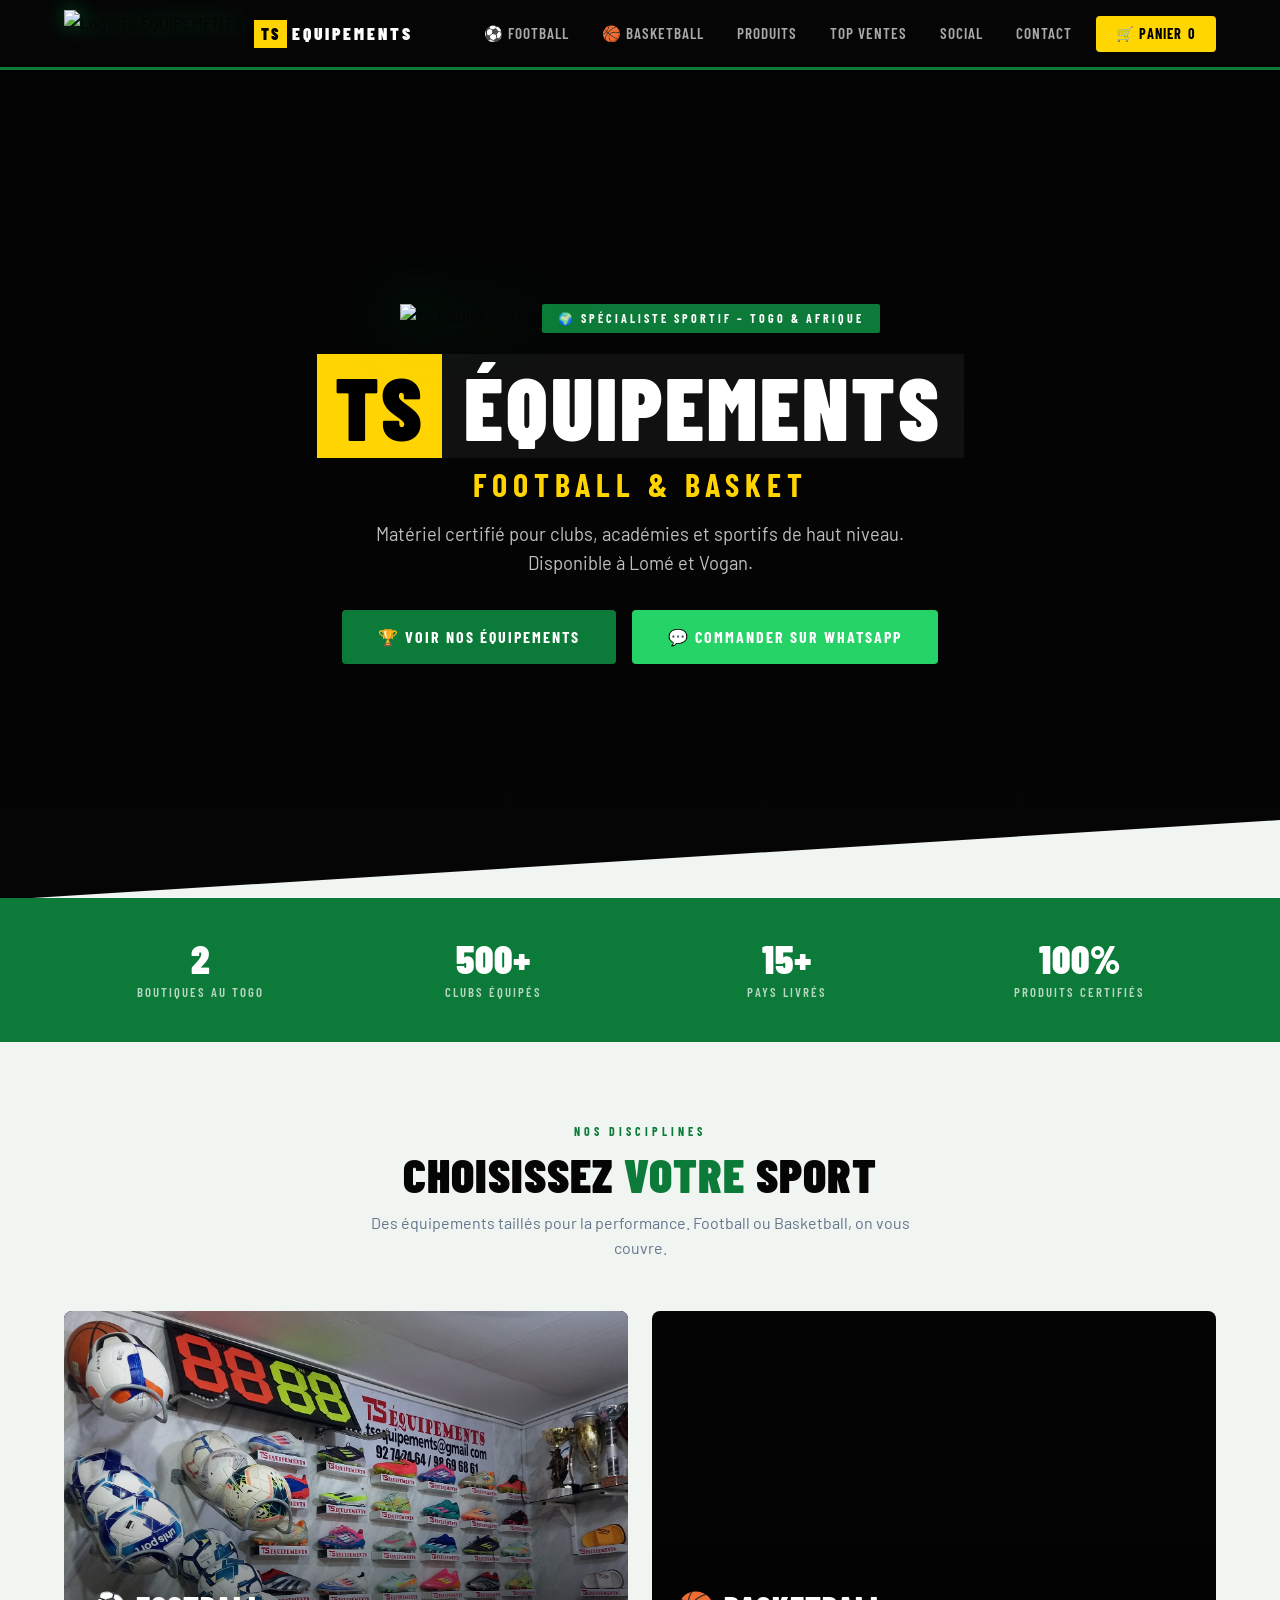
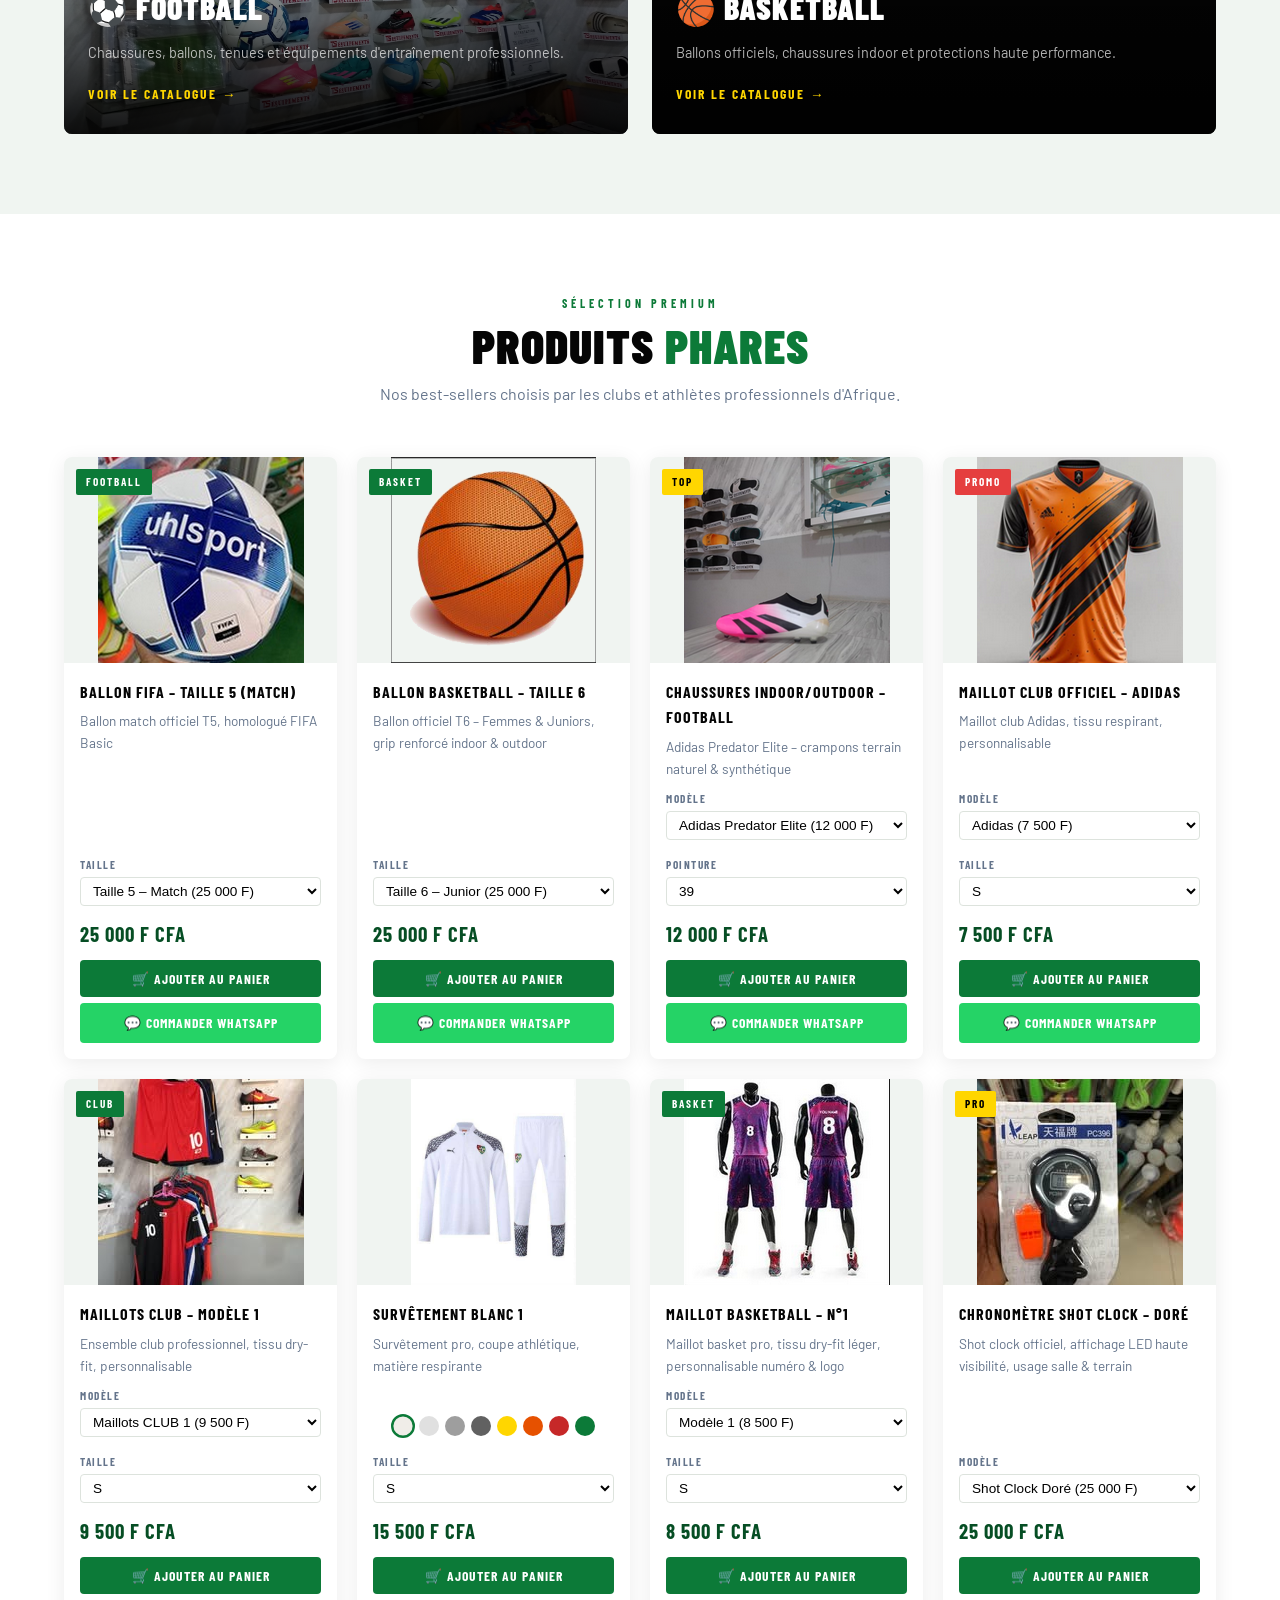
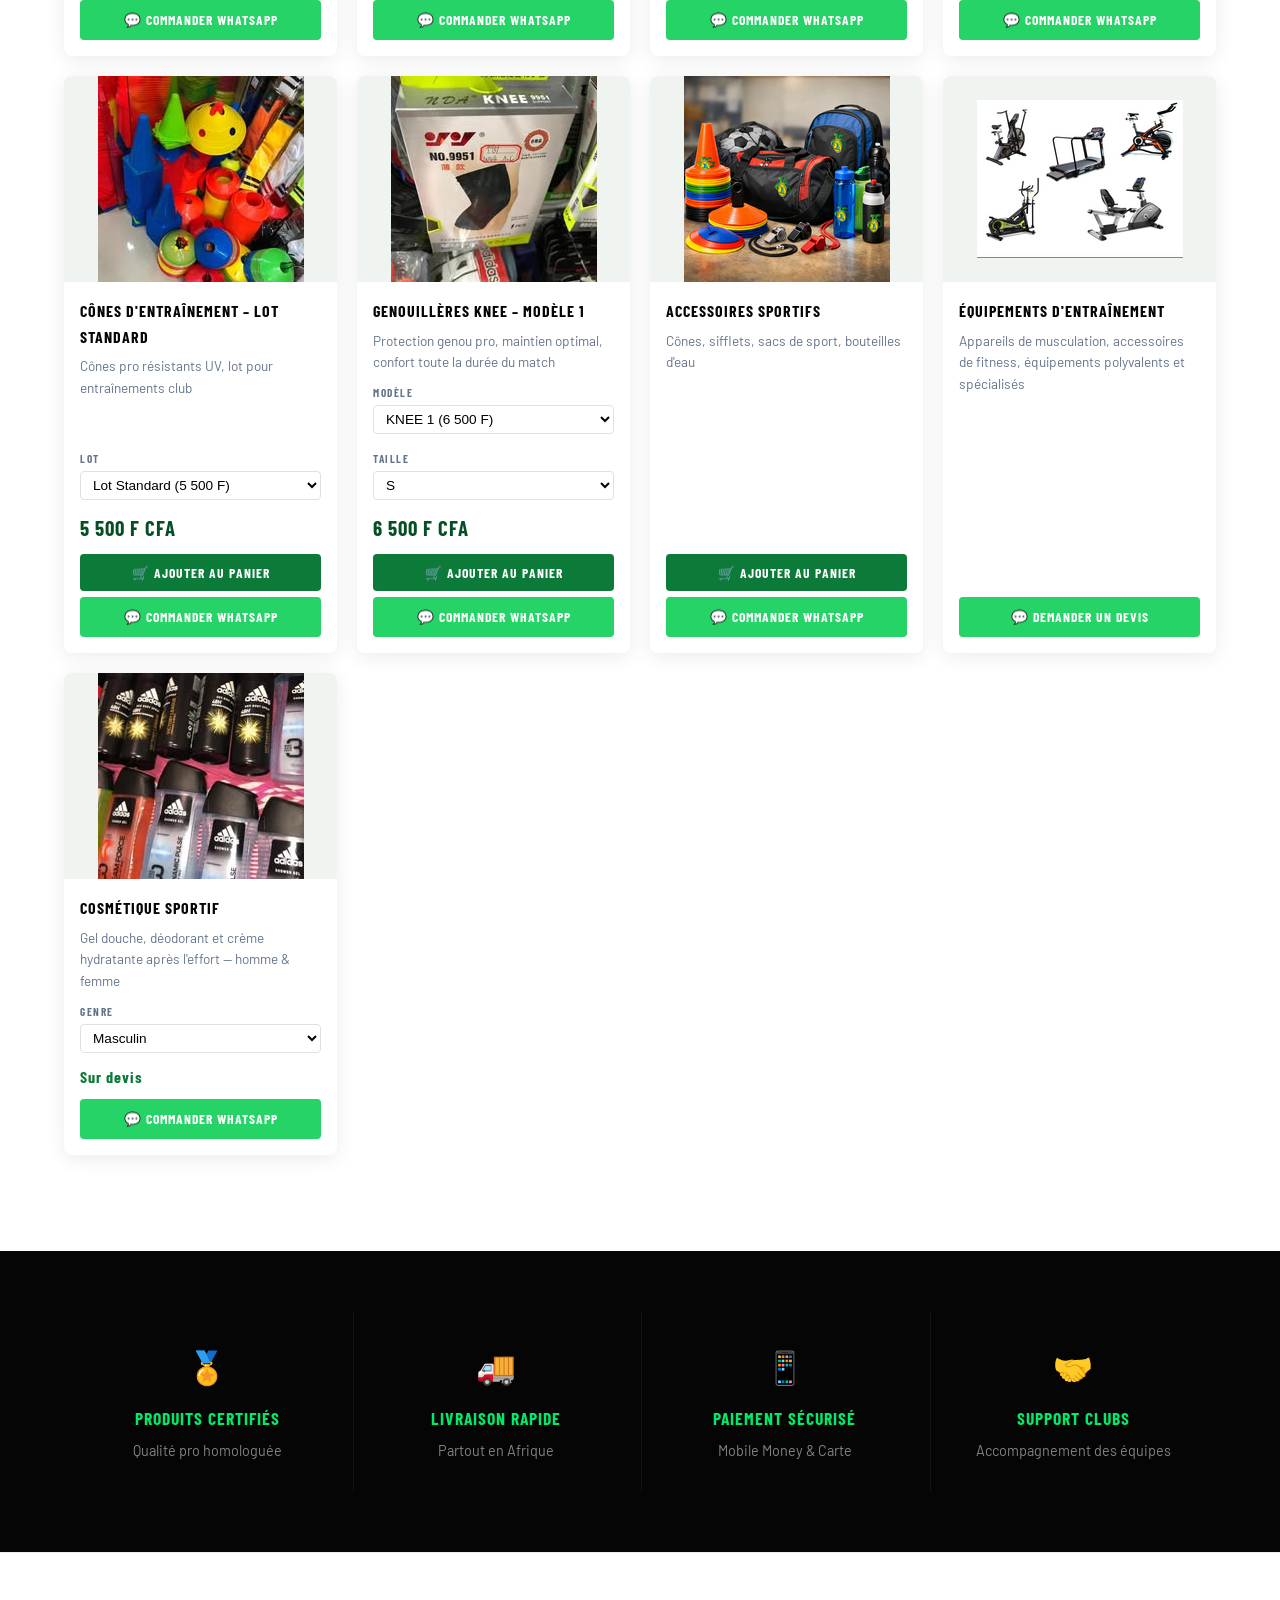
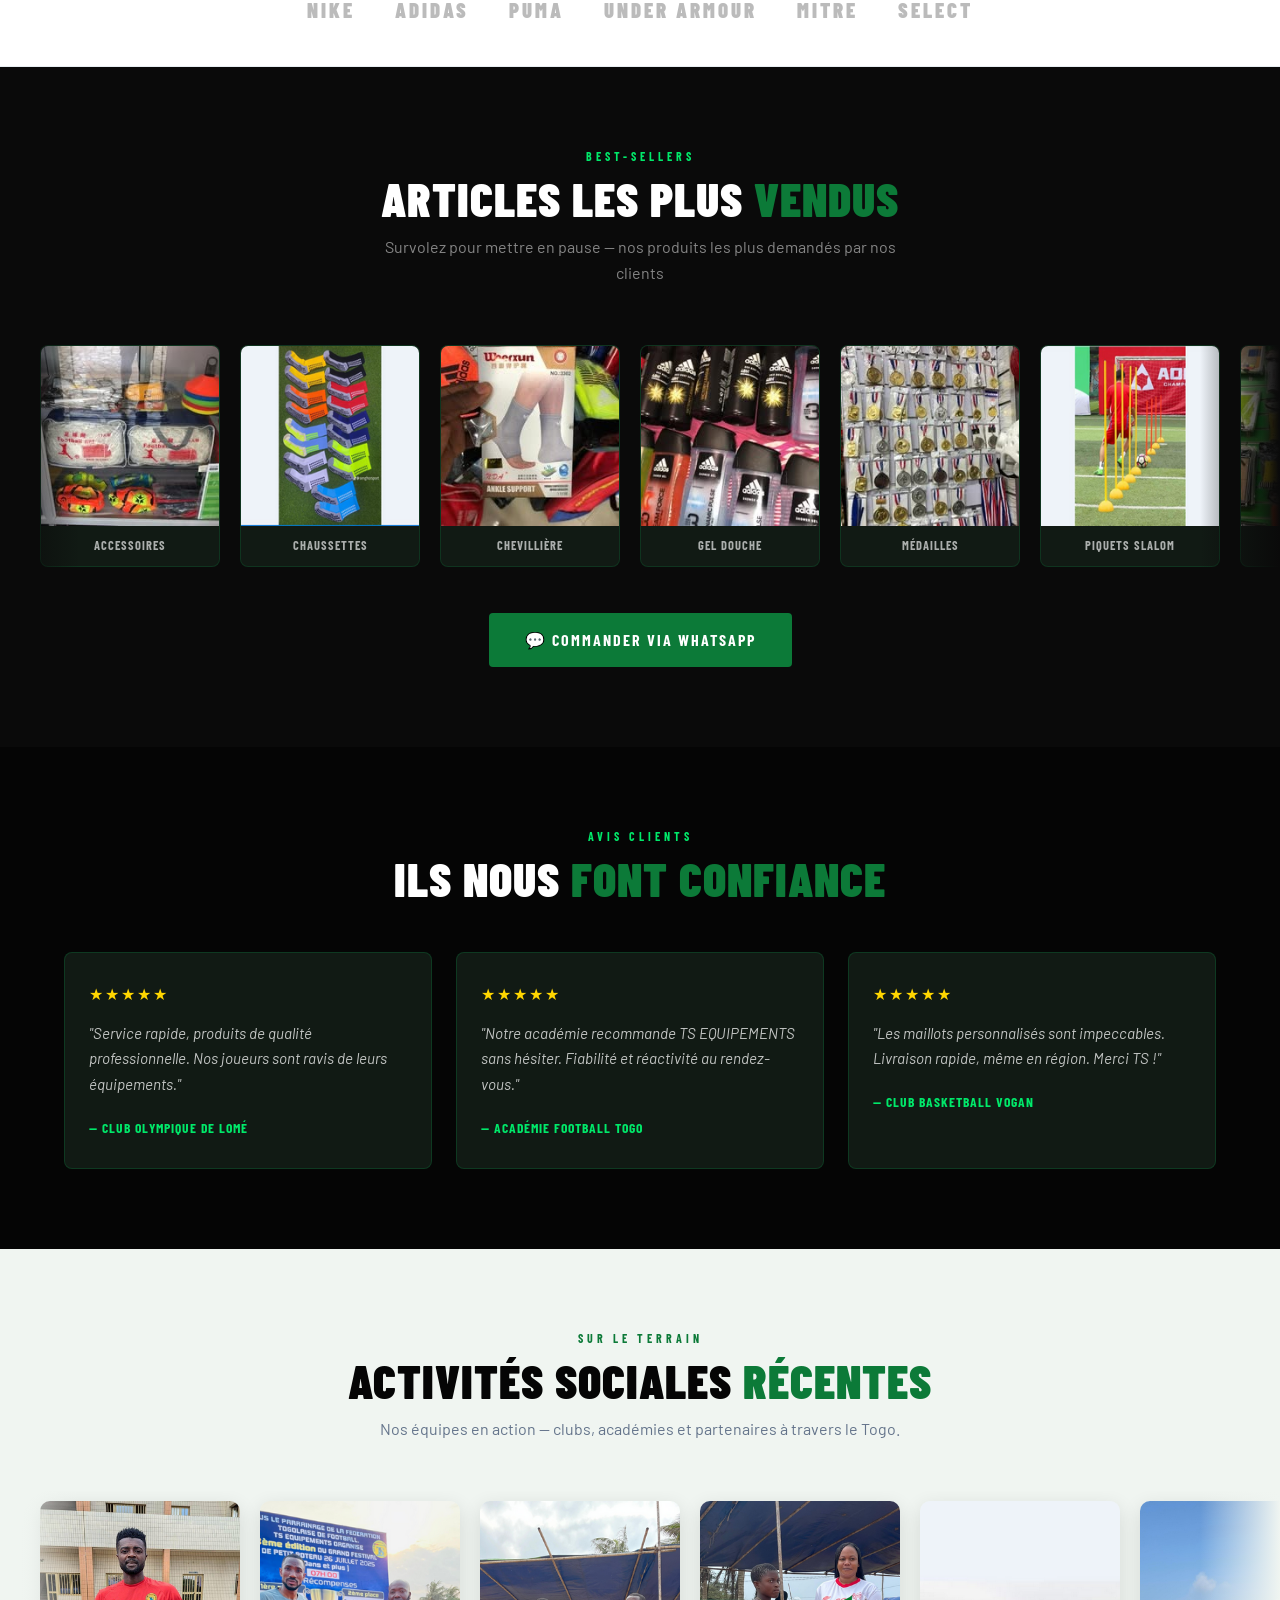
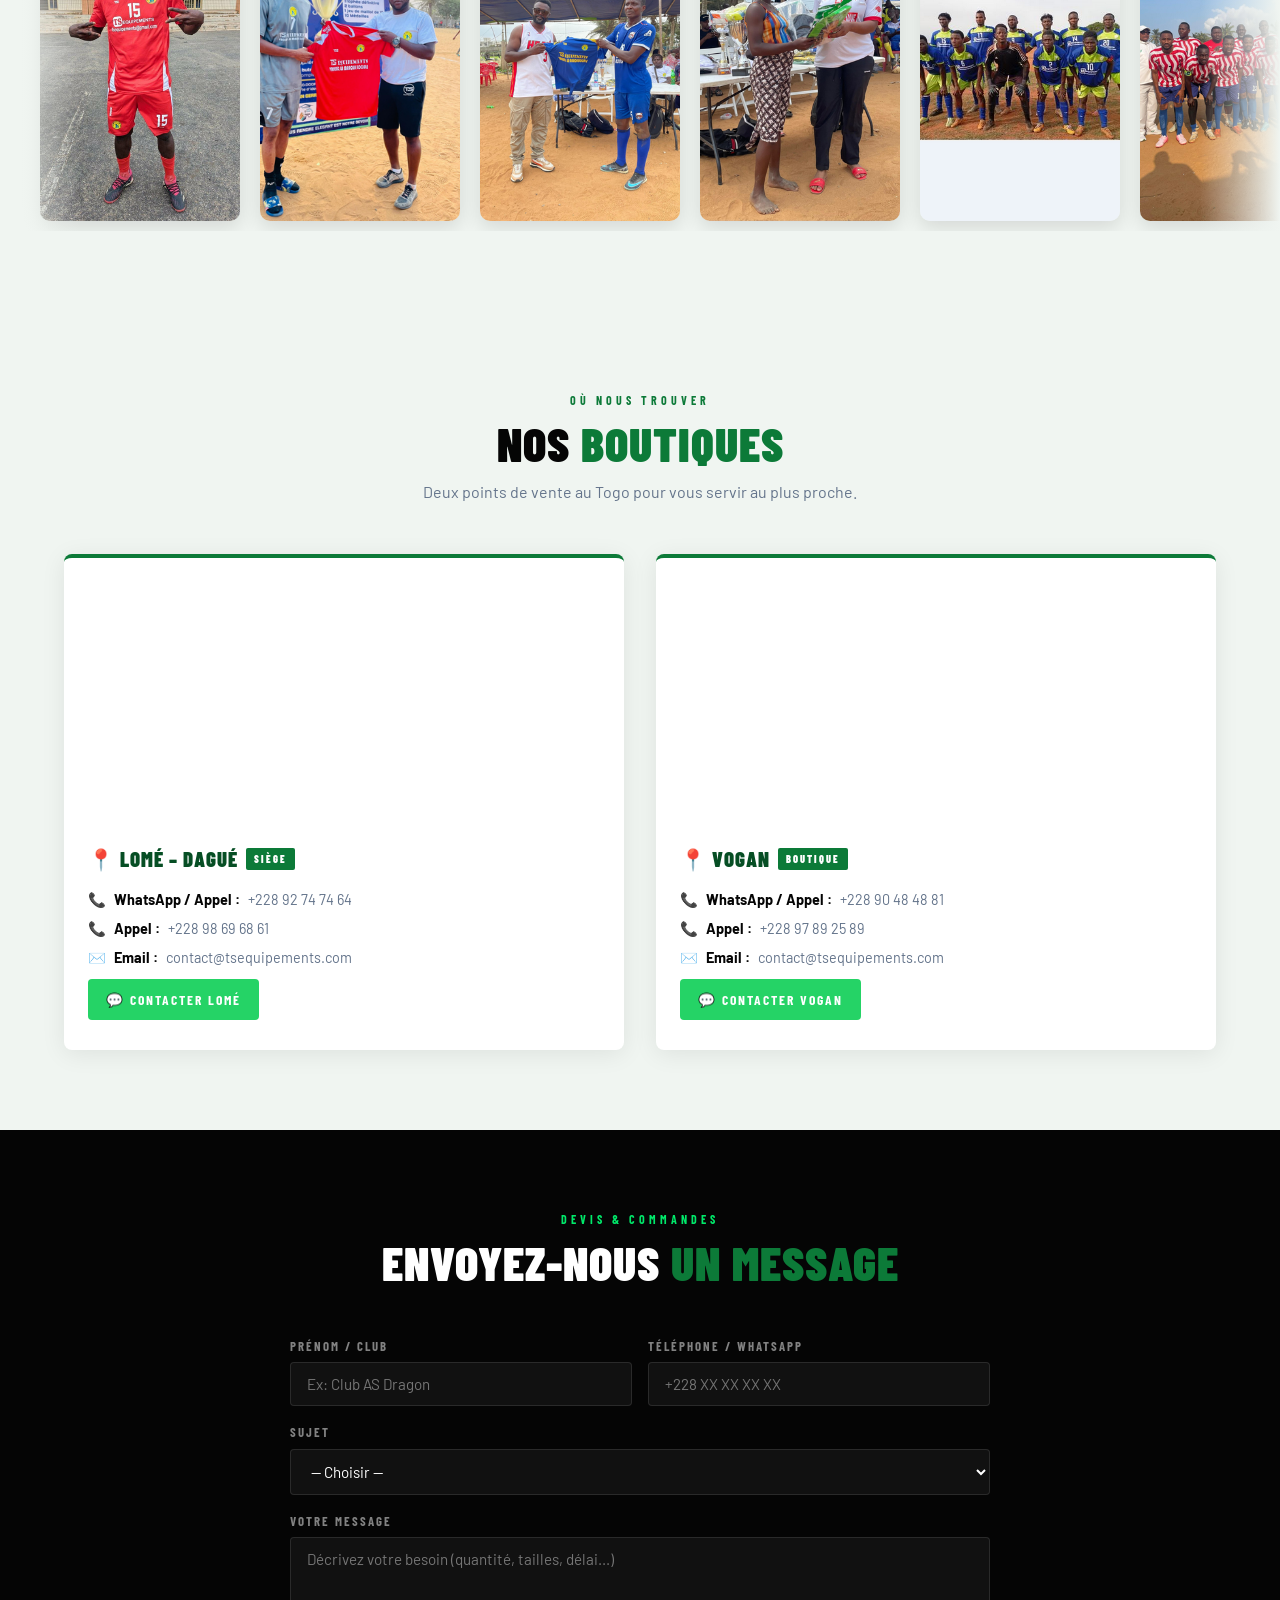
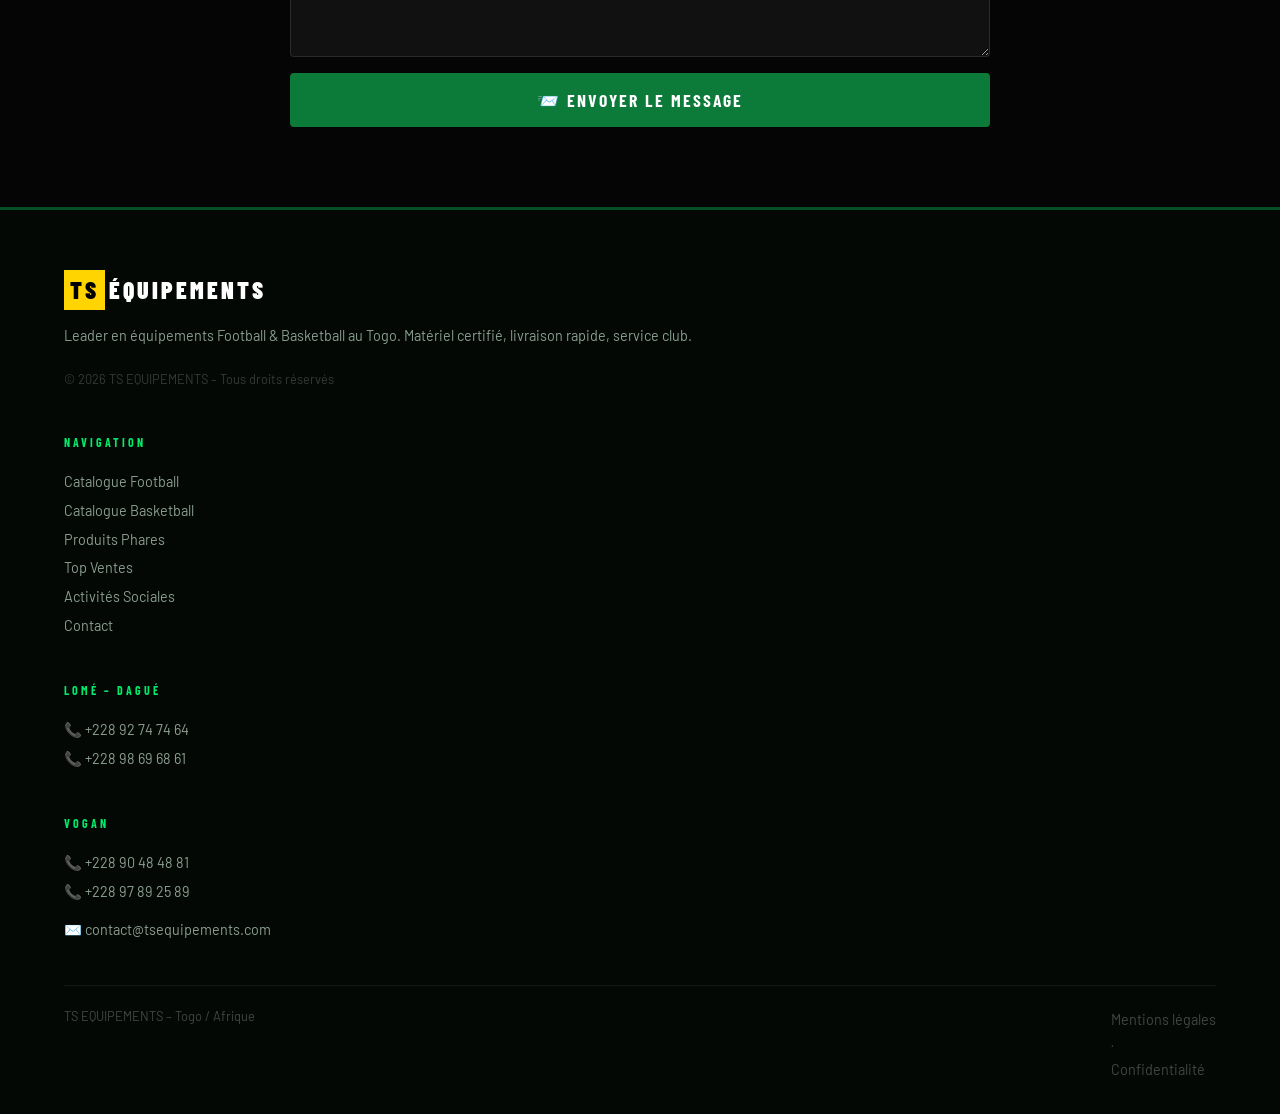
==== index.html @ 28392e76 "Add files via upload" ====
<!DOCTYPE html>
<html lang="fr">
<head>
<meta charset="UTF-8">
<title>TS EQUIPEMENTS – Équipements Football &amp; Basketball</title>
<meta name="viewport" content="width=device-width, initial-scale=1.0">
<meta name="description" content="TS EQUIPEMENTS – Équipements Football &amp; Basketball professionnels certifiés. Lomé &amp; Vogan, Togo.">
<meta property="og:title" content="TS EQUIPEMENTS – Football &amp; Basketball">
<meta property="og:image" content="assets/logo-ts.png">
<link rel="icon" href="assets/logo-ts.png" type="image/png">
<link rel="preconnect" href="https://fonts.googleapis.com">
<link rel="preconnect" href="https://fonts.gstatic.com" crossorigin>
<link rel="stylesheet" href="https://unpkg.com/leaflet/dist/leaflet.css">
<link rel="stylesheet" href="style.css">
<style>
/* ── TAILLES RÉELLES ASSETS ── */
.pi-sq{width:100%;height:206px;background:#f0f4f1;display:flex;align-items:center;justify-content:center;overflow:hidden;}
.pi-sq img{width:206px;height:206px;object-fit:contain;transition:opacity .22s,transform .35s;}
.pi-land{width:100%;height:155px;background:#f0f4f1;display:flex;align-items:center;justify-content:center;overflow:hidden;}
.pi-land img{width:100%;max-width:206px;height:155px;object-fit:contain;transition:opacity .22s,transform .35s;}
.pi-sq img:hover,.pi-land img:hover{transform:scale(1.06);}
.img-fading{opacity:0 !important;}

/* ── SÉLECTEUR ── */
.model-sel{display:flex;flex-direction:column;gap:3px;margin:5px 0;}
.model-sel label{font-family:'Barlow Condensed',sans-serif;font-size:.7rem;font-weight:700;letter-spacing:1.5px;text-transform:uppercase;color:#64748b;}
.model-sel select{padding:5px 8px;border-radius:4px;border:1px solid #dde3dd;font-size:.85rem;background:white;cursor:pointer;outline:none;}
.model-sel select:focus{border-color:#0c7a38;}

/* ── COLOR DOTS SURVÊTEMENT ── */
.color-dots{display:flex;flex-wrap:wrap;gap:6px;justify-content:center;margin:6px 0;}
.color-dot{width:20px;height:20px;border-radius:50%;cursor:pointer;border:2px solid transparent;transition:transform .2s,border-color .2s;}
.color-dot:hover,.color-dot.active{border-color:#0c7a38;transform:scale(1.2);}

/* ── BESTSELLERS STRIP ── */
.bestsellers{background:#0a0a0a;padding:80px 0;overflow:hidden;}
.bestsellers .section-header{padding:0 5%;}
.bestsellers .section-header .eyebrow{color:#00e96a;}
.bestsellers .section-header h2{color:white;}
.bestsellers .section-header p{color:rgba(255,255,255,.5);}
.scroll-track-wrap{position:relative;margin-top:40px;overflow:hidden;}
.scroll-track-wrap::before,.scroll-track-wrap::after{content:'';position:absolute;top:0;bottom:0;width:80px;z-index:2;pointer-events:none;}
.scroll-track-wrap::before{left:0;background:linear-gradient(to right,#0a0a0a,transparent);}
.scroll-track-wrap::after{right:0;background:linear-gradient(to left,#0a0a0a,transparent);}
.scroll-track{display:flex;gap:20px;padding:10px 40px;animation:scrollLeft 42s linear infinite;width:max-content;}
.scroll-track:hover{animation-play-state:paused;}
@keyframes scrollLeft{0%{transform:translateX(0)}100%{transform:translateX(-50%)}}
.bs-card{flex-shrink:0;width:180px;background:#111a14;border-radius:8px;overflow:hidden;border:1px solid rgba(0,233,106,.12);transition:border-color .3s,transform .3s;}
.bs-card:hover{border-color:rgba(0,233,106,.5);transform:translateY(-4px);}
.bs-img{width:180px;height:180px;background:#1a241c;display:flex;align-items:center;justify-content:center;overflow:hidden;}
.bs-img img{width:180px;height:180px;object-fit:contain;}
.bs-label{padding:10px 12px;font-family:'Barlow Condensed',sans-serif;font-size:.78rem;font-weight:700;letter-spacing:1px;text-transform:uppercase;color:rgba(255,255,255,.65);text-align:center;}

/* ── SOCIAL STRIP ── */
.social-section{background:#f0f5f1;padding:80px 0;overflow:hidden;}
.social-section .section-header{padding:0 5%;}
.social-scroll-wrap{position:relative;margin-top:40px;overflow:hidden;}
.social-scroll-wrap::before,.social-scroll-wrap::after{content:'';position:absolute;top:0;bottom:0;width:80px;z-index:2;pointer-events:none;}
.social-scroll-wrap::before{left:0;background:linear-gradient(to right,#f0f5f1,transparent);}
.social-scroll-wrap::after{right:0;background:linear-gradient(to left,#f0f5f1,transparent);}
.social-track{display:flex;gap:20px;padding:10px 40px;animation:scrollLeft 36s linear infinite;width:max-content;}
.social-track:hover{animation-play-state:paused;}
.social-card{flex-shrink:0;width:200px;border-radius:10px;overflow:hidden;box-shadow:0 6px 20px rgba(0,0,0,.12);transition:transform .3s,box-shadow .3s;}
.social-card:hover{transform:translateY(-6px) scale(1.02);box-shadow:0 16px 40px rgba(0,0,0,.2);}
.social-card img{width:200px;height:320px;object-fit:cover;display:block;}
.social-placeholder{width:200px;height:320px;background:#dde8e0;display:flex;align-items:center;justify-content:center;font-size:2rem;color:#0c7a38;}

/* ════════════════════════════════
   HERO BRAND LOGO (TS + ÉQUIPEMENTS + SPORT)
   ════════════════════════════════ */
.hero-brand {
  display: flex;
  flex-direction: column;
  align-items: center;
  gap: 10px;
  margin-bottom: 24px;
  line-height: 1;
  /* Annule le style générique .hero h1 */
  font-size: unset;
  color: unset;
}
/* Ligne 1 : [TS][ÉQUIPEMENTS] côte à côte */
.hero-brand-line1 {
  display: inline-flex;
  align-items: stretch;
}
/* "TS" : carré jaune, texte noir */
.hb-ts {
  background: #ffd400;
  color: #000;
  font-family: 'Barlow Condensed', sans-serif;
  font-size: clamp(2.8rem, 7vw, 5.5rem);
  font-weight: 900;
  letter-spacing: 2px;
  padding: 8px 18px;
  display: inline-flex;
  align-items: center;
  justify-content: center;
}
/* "ÉQUIPEMENTS" : rectangle noir, texte blanc */
.hb-equip {
  background: #111111;
  color: #ffffff;
  font-family: 'Barlow Condensed', sans-serif;
  font-size: clamp(2.8rem, 7vw, 5.5rem);
  font-weight: 900;
  letter-spacing: 3px;
  padding: 8px 22px;
  display: inline-flex;
  align-items: center;
  justify-content: center;
}
/* Ligne 2 : "FOOTBALL & BASKET" en jaune */
.hb-sport {
  color: #ffd400;
  font-family: 'Barlow Condensed', sans-serif;
  font-size: clamp(1.1rem, 3vw, 2rem);
  font-weight: 700;
  letter-spacing: 6px;
  text-transform: uppercase;
}

/* ── HEADER LOGO BADGE ── */
/* "TS" badge jaune/noir dans le header */
.lt-ts {
  background: #ffd400;
  color: #000;
  font-family: 'Barlow Condensed', sans-serif;
  font-weight: 900;
  font-size: 1rem;
  letter-spacing: 2px;
  padding: 2px 7px;
  margin-right: 5px;
  display: inline-block;
  line-height: 1.5;
}
/* "EQUIPEMENTS" texte blanc normal */
.lt-equip {
  color: #ffffff;
  font-family: 'Barlow Condensed', sans-serif;
  font-weight: 900;
  font-size: 1.1rem;
  letter-spacing: 3px;
}

/* ── FOOTER LOGO BADGE ── */
.fl-ts {
  background: #ffd400;
  color: #000;
  font-weight: 900;
  padding: 1px 6px;
  margin-right: 4px;
  display: inline-block;
}
.fl-equip {
  color: #ffffff;
  letter-spacing: 3px;
}

/* ── RESPONSIVE hero brand ── */
@media (max-width: 560px) {
  .hb-ts, .hb-equip {
    font-size: clamp(1.8rem, 9vw, 2.8rem);
    padding: 6px 12px;
  }
  .hb-sport {
    font-size: clamp(0.85rem, 4vw, 1.1rem);
    letter-spacing: 3px;
  }
  .lt-ts, .lt-equip { font-size: 0.85rem; }
}
</style>
</head>
<body>
<div class="toast" id="toast">✔ Produit ajouté au panier !</div>

<!-- ════ HEADER ════ -->
<header>
  <div class="logo-box">
    <img src="assets/logo-ts.png" alt="Logo TS EQUIPEMENTS">
    <!-- Badge header : [TS jaune][EQUIPEMENTS blanc] -->
    <div class="logo-text">
      <span class="lt-ts">TS</span><span class="lt-equip">EQUIPEMENTS</span>
    </div>
  </div>
  <div class="burger" id="burger" role="button" tabindex="0" aria-label="Menu">
    <div></div><div></div><div></div>
  </div>
  <nav>
    <div class="nav-links" id="nav-links">
      <a href="pages/football.html">⚽ Football</a>
      <a href="pages/basketball.html">🏀 Basketball</a>
      <a href="#products">Produits</a>
      <a href="#bestsellers">Top Ventes</a>
      <a href="#social">Social</a>
      <a href="#contact">Contact</a>
    </div>
    <button class="cart-btn" aria-label="Panier">🛒 Panier <span id="cart-count">0</span></button>
  </nav>
</header>

<!-- ════ HERO ════ -->
<section class="hero">
  <!-- FIX : background-image correctement renseigné -->
  <div class="hero-bg" style="background-image:url('https://images.unsplash.com/photo-1517927033932-b3d18e61fb3a?auto=format&fit=crop&w=1600&q=80')"></div>
  <div class="hero-overlay"></div>
  <div class="hero-content">
    <img src="assets/logo-ts.png" alt="TS EQUIPEMENTS" class="hero-logo">
    <span class="hero-tag">🌍 Spécialiste Sportif – Togo &amp; Afrique</span>

    <!-- Logo stylisé : [TS jaune][ÉQUIPEMENTS noir] + FOOTBALL & BASKET jaune -->
    <h1 class="hero-brand">
      <span class="hero-brand-line1">
        <span class="hb-ts">TS</span><span class="hb-equip">ÉQUIPEMENTS</span>
      </span>
      <span class="hb-sport">FOOTBALL &amp; BASKET</span>
    </h1>

    <p>Matériel certifié pour clubs, académies et sportifs de haut niveau. Disponible à Lomé et Vogan.</p>
    <div class="hero-ctas">
      <a href="#products" class="btn-primary">🏆 Voir nos équipements</a>
      <a href="https://wa.me/22892747464" target="_blank" rel="noopener" class="btn-whatsapp">💬 Commander sur WhatsApp</a>
    </div>
  </div>
</section>

<!-- STATS -->
<div class="stats-strip">
  <div class="stat-item"><h3>2</h3><p>Boutiques au Togo</p></div>
  <div class="stat-item"><h3>500+</h3><p>Clubs équipés</p></div>
  <div class="stat-item"><h3>15+</h3><p>Pays livrés</p></div>
  <div class="stat-item"><h3>100%</h3><p>Produits certifiés</p></div>
</div>

<!-- NOS SPORTS -->
<section class="section" id="sports">
  <div class="section-header">
    <span class="eyebrow">Nos disciplines</span>
    <h2>CHOISISSEZ <span>VOTRE</span> SPORT</h2>
    <p>Des équipements taillés pour la performance. Football ou Basketball, on vous couvre.</p>
  </div>
  <div class="sports-grid">
    <a href="pages/football.html" class="sport-card">
      <div class="sport-card-bg" style="background-image:url('assets/stade-football.jpg');background-position:center 35%"></div>
      <div class="sport-card-overlay"></div>
      <div class="sport-card-content">
        <h3>⚽ Football</h3>
        <p>Chaussures, ballons, tenues et équipements d'entraînement professionnels.</p>
        <span class="sport-card-link">Voir le catalogue →</span>
      </div>
    </a>
    <a href="pages/basketball.html" class="sport-card">
      <div class="sport-card-bg" style="background-image:url('https://images.unsplash.com/photo-1546519638-68e109498ffc?auto=format&fit=crop&w=800&q=80')"></div>
      <div class="sport-card-overlay"></div>
      <div class="sport-card-content">
        <h3>🏀 Basketball</h3>
        <p>Ballons officiels, chaussures indoor et protections haute performance.</p>
        <span class="sport-card-link">Voir le catalogue →</span>
      </div>
    </a>
  </div>
</section>

<!-- ══ PRODUITS PHARES ══ -->
<section class="section" id="products" style="background:white;">
  <div class="section-header">
    <span class="eyebrow">Sélection premium</span>
    <h2>PRODUITS <span>PHARES</span></h2>
    <p>Nos best-sellers choisis par les clubs et athlètes professionnels d'Afrique.</p>
  </div>
  <div class="product-carousel">

  <!-- 1. BALLON FIFA -->
  <div class="product" data-price="25000">
    <div class="badge new">FOOTBALL</div>
    <div class="pi-sq" id="wrap-fifa">
      <img id="img-fifa" src="assets/Ballon de football taille 5 (match).png" alt="Ballon FIFA T5"
        onerror="this.style.display='none';this.parentElement.innerHTML='<span style=font-size:3rem;opacity:.3>⚽</span>'">
    </div>
    <div class="product-body">
      <h4 id="name-fifa">Ballon FIFA – Taille 5 (Match)</h4>
      <p id="desc-fifa">Ballon match officiel T5, homologué FIFA Basic</p>
      <div class="model-sel">
        <label>Taille</label>
        <select onchange="changeFifa(this.value)">
          <option value="3">Taille 3 – Enfant (18 000 F)</option>
          <option value="4">Taille 4 – Junior (20 000 F)</option>
          <option value="5" selected>Taille 5 – Match (25 000 F)</option>
        </select>
      </div>
      <div class="price" id="price-fifa">25 000 F CFA</div>
      <div class="product-actions">
        <button class="add">🛒 Ajouter au panier</button>
        <a href="https://wa.me/22892747464" target="_blank" rel="noopener" class="whatsapp-btn">💬 Commander WhatsApp</a>
      </div>
    </div>
  </div>

  <!-- 2. BALLON BASKETBALL -->
  <div class="product" data-price="25000">
    <div class="badge new">BASKET</div>
    <div class="pi-sq" id="wrap-bask">
      <img id="img-bask" src="assets/bask ball taille 6 .png" alt="Ballon Basketball T6"
        onerror="this.style.display='none';this.parentElement.innerHTML='<span style=font-size:3rem;opacity:.3>🏀</span>'">
    </div>
    <div class="product-body">
      <h4 id="name-bask">Ballon Basketball – Taille 6</h4>
      <p id="desc-bask">Ballon officiel T6 – Femmes &amp; Juniors, grip renforcé indoor &amp; outdoor</p>
      <div class="model-sel">
        <label>Taille</label>
        <select onchange="changeBask(this.value)">
          <option value="5">Taille 5 – Enfant (20 000 F)</option>
          <option value="6" selected>Taille 6 – Junior (25 000 F)</option>
        </select>
      </div>
      <div class="price" id="price-bask">25 000 F CFA</div>
      <div class="product-actions">
        <button class="add">🛒 Ajouter au panier</button>
        <a href="https://wa.me/22892747464" target="_blank" rel="noopener" class="whatsapp-btn">💬 Commander WhatsApp</a>
      </div>
    </div>
  </div>

  <!-- 3. CHAUSSURES FOOTBALL -->
  <div class="product" data-price="12000">
    <div class="badge">TOP</div>
    <div class="pi-sq" id="wrap-shoe">
      <img id="img-shoe" src="assets/Adidas Predator Elite.png" alt="Adidas Predator Elite"
        onerror="this.style.display='none';this.parentElement.innerHTML='<span style=font-size:3rem;opacity:.3>👟</span>'">
    </div>
    <div class="product-body">
      <h4 id="name-shoe">Chaussures Indoor/Outdoor – Football</h4>
      <p id="desc-shoe">Adidas Predator Elite – crampons terrain naturel &amp; synthétique</p>
      <div class="model-sel">
        <label>Modèle</label>
        <select onchange="changeShoe(this.value)">
          <option value="Adidas Predator Elite">Adidas Predator Elite (12 000 F)</option>
          <option value="adidas predator">Adidas Predator Standard (13 000 F)</option>
          <option value="Adidas X Speedportal">Adidas X Speedportal (14 000 F)</option>
          <option value="Nike Air Zoom Mercurial">Nike Air Zoom Mercurial (17 000 F)</option>
          <option value="nike golden goose">Nike Golden Goose (19 000 F)</option>
        </select>
      </div>
      <div class="model-sel">
        <label>Pointure</label>
        <select>
          <option>39</option><option>40</option><option>41</option>
          <option>42</option><option>43</option><option>44</option><option>45</option>
        </select>
      </div>
      <div class="price" id="price-shoe">12 000 F CFA</div>
      <div class="product-actions">
        <button class="add">🛒 Ajouter au panier</button>
        <a href="https://wa.me/22892747464" target="_blank" rel="noopener" class="whatsapp-btn">💬 Commander WhatsApp</a>
      </div>
    </div>
  </div>

  <!-- 4. MAILLOT CLUB OFFICIEL -->
  <div class="product" data-price="7500">
    <div class="badge promo">PROMO</div>
    <div class="pi-sq" id="wrap-jersey">
      <img id="img-jersey" src="assets/adidas.png" alt="Maillot Adidas"
        onerror="this.style.display='none';this.parentElement.innerHTML='<span style=font-size:3rem;opacity:.3>👕</span>'">
    </div>
    <div class="product-body">
      <h4 id="name-jersey">Maillot Club Officiel – Adidas</h4>
      <p id="desc-jersey">Maillot club Adidas, tissu respirant, personnalisable</p>
      <div class="model-sel">
        <label>Modèle</label>
        <select onchange="changeJersey(this.value)">
          <option value="adidas">Adidas (7 500 F)</option>
          <option value="adidas1">Adidas Premium (8 000 F)</option>
          <option value="cma">CMA (6 500 F)</option>
          <option value="emirates">Emirates (7 500 F)</option>
          <option value="italie 2">Italie 2 (8 500 F)</option>
          <option value="italie">Italie Classic (6 500 F)</option>
          <option value="nike">Nike (9 500 F)</option>
          <option value="Olympique Marseille">Olympique Marseille (7 500 F)</option>
          <option value="qatar">Qatar (8 500 F)</option>
          <option value="ts equipements">TS Equipements (5 500 F)</option>
        </select>
      </div>
      <div class="model-sel">
        <label>Taille</label>
        <select><option>S</option><option>M</option><option>L</option><option>XL</option></select>
      </div>
      <div class="price" id="price-jersey">7 500 F CFA</div>
      <div class="product-actions">
        <button class="add">🛒 Ajouter au panier</button>
        <a href="https://wa.me/22892747464" target="_blank" rel="noopener" class="whatsapp-btn">💬 Commander WhatsApp</a>
      </div>
    </div>
  </div>

  <!-- 5. MAILLOTS CLUB ENSEMBLE -->
  <div class="product" data-price="9500">
    <div class="badge new">CLUB</div>
    <div class="pi-sq" id="wrap-club">
      <img id="img-club" src="assets/Maillots CLUB 1.png" alt="Maillots CLUB 1"
        onerror="this.style.display='none';this.parentElement.innerHTML='<span style=font-size:3rem;opacity:.3>👕</span>'">
    </div>
    <div class="product-body">
      <h4 id="name-club">Maillots CLUB – Modèle 1</h4>
      <p id="desc-club">Ensemble club professionnel, tissu dry-fit, personnalisable</p>
      <div class="model-sel">
        <label>Modèle</label>
        <select onchange="changeClub(this.value)">
          <option value="1">Maillots CLUB 1 (9 500 F)</option>
          <option value="2">Maillots CLUB 2 (8 500 F)</option>
          <option value="3">Maillots CLUB 3 (7 500 F)</option>
          <option value="a">Maillots CLUB A (8 500 F)</option>
          <option value="b">Maillots CLUB B (9 500 F)</option>
        </select>
      </div>
      <div class="model-sel">
        <label>Taille</label>
        <select><option>S</option><option>M</option><option>L</option><option>XL</option></select>
      </div>
      <div class="price" id="price-club">9 500 F CFA</div>
      <div class="product-actions">
        <button class="add">🛒 Ajouter au panier</button>
        <a href="https://wa.me/22892747464" target="_blank" rel="noopener" class="whatsapp-btn">💬 Commander WhatsApp</a>
      </div>
    </div>
  </div>

  <!-- 6. SURVÊTEMENT -->
  <div class="product" data-price="15500">
    <div class="pi-sq" id="wrap-surv">
      <img id="img-surv" src="assets/Survêtement Blanc 1.png" alt="Survêtement Blanc 1"
        onerror="this.style.display='none';this.parentElement.innerHTML='<span style=font-size:3rem;opacity:.3>🏃</span>'">
    </div>
    <div class="product-body">
      <h4 id="name-surv">Survêtement Blanc 1</h4>
      <p id="desc-surv">Survêtement pro, coupe athlétique, matière respirante</p>
      <div class="color-dots" id="dots-surv">
        <div class="color-dot active" style="background:#f0ede8" title="Blanc 1"  onclick="changeSurv('Blanc 1',this,15500)"></div>
        <div class="color-dot"        style="background:#e0e0e0" title="Blanc 2"  onclick="changeSurv('Blanc 2',this,16500)"></div>
        <div class="color-dot"        style="background:#9e9e9e" title="Cendré"   onclick="changeSurv('cendre',this,15000)"></div>
        <div class="color-dot"        style="background:#616161" title="Gris"     onclick="changeSurv('Gris',this,15000)"></div>
        <div class="color-dot"        style="background:#ffd600" title="Jaune"    onclick="changeSurv('Jaune',this,16000)"></div>
        <div class="color-dot"        style="background:#e65100" title="Orange"   onclick="changeSurv('orange',this,14500)"></div>
        <div class="color-dot"        style="background:#c62828" title="Rouge"    onclick="changeSurv('Rouge',this,15000)"></div>
        <div class="color-dot"        style="background:#0c7a38" title="Vert"     onclick="changeSurv('Vert',this,16500)"></div>
      </div>
      <div class="model-sel">
        <label>Taille</label>
        <select><option>S</option><option>M</option><option>L</option><option>XL</option><option>XXL</option></select>
      </div>
      <div class="price" id="price-surv">15 500 F CFA</div>
      <div class="product-actions">
        <button class="add">🛒 Ajouter au panier</button>
        <a href="https://wa.me/22892747464" target="_blank" rel="noopener" class="whatsapp-btn">💬 Commander WhatsApp</a>
      </div>
    </div>
  </div>

  <!-- 7. MAILLOT DE BASKETBALL -->
  <div class="product" data-price="8500">
    <div class="badge new">BASKET</div>
    <div class="pi-sq" id="wrap-bmaillot">
      <img id="img-bmaillot" src="assets/Maillot de basketball 1.png" alt="Maillot Basketball 1"
        onerror="this.style.display='none';this.parentElement.innerHTML='<span style=font-size:3rem;opacity:.3>🏀</span>'">
    </div>
    <div class="product-body">
      <h4 id="name-bmaillot">Maillot Basketball – N°1</h4>
      <p>Maillot basket pro, tissu dry-fit léger, personnalisable numéro &amp; logo</p>
      <div class="model-sel">
        <label>Modèle</label>
        <select onchange="changeBMaillot(this.value)">
          <option value="1">Modèle 1 (8 500 F)</option>
          <option value="2">Modèle 2 (8 500 F)</option>
          <option value="3">Modèle 3 (7 500 F)</option>
          <option value="4">Modèle 4 (8 500 F)</option>
          <option value="5">Modèle 5 (7 500 F)</option>
          <option value="6">Modèle 6 (6 500 F)</option>
          <option value="7">Modèle 7 (7 500 F)</option>
          <option value="8">Modèle 8 (7 500 F)</option>
          <option value="9">Modèle 9 (7 500 F)</option>
          <option value="10">Modèle 10 (6 500 F)</option>
          <option value="11">Modèle 11 (8 500 F)</option>
          <option value="12">Modèle 12 (7 500 F)</option>
        </select>
      </div>
      <div class="model-sel">
        <label>Taille</label>
        <select><option>S</option><option>M</option><option>L</option><option>XL</option></select>
      </div>
      <div class="price" id="price-bmaillot">8 500 F CFA</div>
      <div class="product-actions">
        <button class="add">🛒 Ajouter au panier</button>
        <a href="https://wa.me/22892747464" target="_blank" rel="noopener" class="whatsapp-btn">💬 Commander WhatsApp</a>
      </div>
    </div>
  </div>

  <!-- 8. CHRONOMÈTRE SHOT CLOCK -->
  <div class="product" data-price="25000">
    <div class="badge">PRO</div>
    <div class="pi-sq" id="wrap-chrono">
      <img id="img-chrono" src="assets/Chronomètre shot clock d.png" alt="Shot Clock Doré"
        onerror="this.style.display='none';this.parentElement.innerHTML='<span style=font-size:3rem;opacity:.3>⏱️</span>'">
    </div>
    <div class="product-body">
      <h4 id="name-chrono">Chronomètre Shot Clock – Doré</h4>
      <p>Shot clock officiel, affichage LED haute visibilité, usage salle &amp; terrain</p>
      <div class="model-sel">
        <label>Modèle</label>
        <select onchange="changeChrono(this.value)">
          <option value="d">Shot Clock Doré (25 000 F)</option>
          <option value="j">Shot Clock Jaune (30 000 F)</option>
        </select>
      </div>
      <div class="price" id="price-chrono">25 000 F CFA</div>
      <div class="product-actions">
        <button class="add">🛒 Ajouter au panier</button>
        <a href="https://wa.me/22892747464" target="_blank" rel="noopener" class="whatsapp-btn">💬 Commander WhatsApp</a>
      </div>
    </div>
  </div>

  <!-- 9. CÔNES D'ENTRAÎNEMENT — image initiale cohérente avec coneMap['std'] -->
  <div class="product" data-price="5500">
    <div class="pi-sq" id="wrap-cone">
      <img id="img-cone" src="assets/Cônes d'Entraînement 1.png" alt="Cônes Entraînement"
        onerror="this.style.display='none';this.parentElement.innerHTML='<span style=font-size:3rem;opacity:.3>🔶</span>'">
    </div>
    <div class="product-body">
      <h4 id="name-cone">Cônes d'Entraînement – Lot Standard</h4>
      <p>Cônes pro résistants UV, lot pour entraînements club</p>
      <div class="model-sel">
        <label>Lot</label>
        <select onchange="changeCone(this.value)">
          <option value="std">Lot Standard (5 500 F)</option>
          <option value="2">Lot Compact 2 (4 500 F)</option>
          <option value="3">Lot Compact 3 (3 500 F)</option>
          <option value="4">Lot Pro 4 (4 500 F)</option>
          <option value="5">Lot Pro 5 (3 500 F)</option>
        </select>
      </div>
      <div class="price" id="price-cone">5 500 F CFA</div>
      <div class="product-actions">
        <button class="add">🛒 Ajouter au panier</button>
        <a href="https://wa.me/22892747464" target="_blank" rel="noopener" class="whatsapp-btn">💬 Commander WhatsApp</a>
      </div>
    </div>
  </div>

  <!-- 10. GENOUILLÈRES -->
  <div class="product" data-price="6500">
    <div class="pi-sq" id="wrap-knee">
      <img id="img-knee" src="assets/Genouillères KNEE 1.png" alt="Genouillères KNEE 1"
        onerror="this.style.display='none';this.parentElement.innerHTML='<span style=font-size:3rem;opacity:.3>🦵</span>'">
    </div>
    <div class="product-body">
      <h4 id="name-knee">Genouillères KNEE – Modèle 1</h4>
      <p>Protection genou pro, maintien optimal, confort toute la durée du match</p>
      <div class="model-sel">
        <label>Modèle</label>
        <select onchange="changeKnee(this.value)">
          <option value="1">KNEE 1 (6 500 F)</option>
          <option value="2">KNEE 2 (6 500 F)</option>
          <option value="v">KNEE V (7 500 F)</option>
          <option value="x">KNEE X (8 500 F)</option>
        </select>
      </div>
      <div class="model-sel">
        <label>Taille</label>
        <select><option>S</option><option>M</option><option>L</option><option>XL</option></select>
      </div>
      <div class="price" id="price-knee">6 500 F CFA</div>
      <div class="product-actions">
        <button class="add">🛒 Ajouter au panier</button>
        <a href="https://wa.me/22892747464" target="_blank" rel="noopener" class="whatsapp-btn">💬 Commander WhatsApp</a>
      </div>
    </div>
  </div>

  <!-- 11. ACCESSOIRES SPORTIFS -->
  <div class="product" data-price="25000">
    <div class="pi-sq">
      <img src="assets/Accessoires sportero.png" alt="Accessoires sportifs"
        onerror="this.style.display='none';this.parentElement.innerHTML='<span style=font-size:3rem;opacity:.3>🎽</span>'">
    </div>
    <div class="product-body">
      <h4>Accessoires Sportifs</h4>
      <p>Cônes, sifflets, sacs de sport, bouteilles d'eau</p>
      <div class="product-actions">
        <button class="add">🛒 Ajouter au panier</button>
        <a href="https://wa.me/22892747464" target="_blank" rel="noopener" class="whatsapp-btn">💬 Commander WhatsApp</a>
      </div>
    </div>
  </div>

  <!-- 12. ÉQUIPEMENTS D'ENTRAÎNEMENT — FIX balise img fermée + conteneur -->
  <div class="product" data-price="0">
    <div class="pi-sq">
      <img src="assets/Équipements d'Entraînement.png" alt="Équipements d'Entraînement"
        onerror="this.style.display='none';this.parentElement.innerHTML='<span style=font-size:3rem;opacity:.3>🏋️</span>'">
    </div>
    <div class="product-body">
      <h4>Équipements d'Entraînement</h4>
      <p>Appareils de musculation, accessoires de fitness, équipements polyvalents et spécialisés</p>
      <div class="product-actions">
        <a href="https://wa.me/22892747464" target="_blank" rel="noopener" class="whatsapp-btn">💬 Demander un devis</a>
      </div>
    </div>
  </div>

  <!-- 13. COSMÉTIQUE SPORTIF — FIX balise img fermée + conteneur -->
  <div class="product" data-price="0">
    <div class="pi-sq">
      <img src="assets/Gel douche Adidas.png" alt="Gel douche Adidas"
        onerror="this.style.display='none';this.parentElement.innerHTML='<span style=font-size:3rem;opacity:.3>🧴</span>'">
    </div>
    <div class="product-body">
      <h4>Cosmétique Sportif</h4>
      <p>Gel douche, déodorant et crème hydratante après l'effort — homme &amp; femme</p>
      <div class="model-sel">
        <label>Genre</label>
        <select><option>Masculin</option><option>Féminin</option><option>Mixte</option></select>
      </div>
      <div class="price" style="color:var(--green);font-size:1rem;">Sur devis</div>
      <div class="product-actions">
        <a href="https://wa.me/22892747464" target="_blank" rel="noopener" class="whatsapp-btn">💬 Commander WhatsApp</a>
      </div>
    </div>
  </div>

  </div><!-- /product-carousel -->
</section>

<!-- AVANTAGES -->
<div class="advantages-strip">
  <div class="adv-item"><div class="adv-icon">🏅</div><h3>Produits certifiés</h3><p>Qualité pro homologuée</p></div>
  <div class="adv-item"><div class="adv-icon">🚚</div><h3>Livraison rapide</h3><p>Partout en Afrique</p></div>
  <div class="adv-item"><div class="adv-icon">📱</div><h3>Paiement sécurisé</h3><p>Mobile Money &amp; Carte</p></div>
  <div class="adv-item"><div class="adv-icon">🤝</div><h3>Support clubs</h3><p>Accompagnement des équipes</p></div>
</div>

<!-- MARQUES -->
<div class="brands-strip">
  <span class="brand-name">Nike</span>
  <span class="brand-name">Adidas</span>
  <span class="brand-name">Puma</span>
  <span class="brand-name">Under Armour</span>
  <span class="brand-name">Mitre</span>
  <span class="brand-name">Select</span>
</div>

<!-- ══ ARTICLES LES PLUS VENDUS ══ -->
<section class="bestsellers" id="bestsellers">
  <div class="section-header">
    <span class="eyebrow">Best-sellers</span>
    <h2>ARTICLES LES PLUS <span>VENDUS</span></h2>
    <p>Survolez pour mettre en pause — nos produits les plus demandés par nos clients</p>
  </div>
  <div class="scroll-track-wrap">
    <div class="scroll-track">
      <div class="bs-card"><div class="bs-img"><img src="assets/Accessoires.png"               alt="Accessoires"      onerror="this.parentElement.innerHTML='<span style=font-size:2rem>🎽</span>'"></div><div class="bs-label">Accessoires</div></div>
      <div class="bs-card"><div class="bs-img"><img src="assets/chaussette.png"                alt="Chaussettes"      onerror="this.parentElement.innerHTML='<span style=font-size:2rem>🧦</span>'"></div><div class="bs-label">Chaussettes</div></div>
      <div class="bs-card"><div class="bs-img"><img src="assets/Chevillière.png"               alt="Chevillière"      onerror="this.parentElement.innerHTML='<span style=font-size:2rem>🦶</span>'"></div><div class="bs-label">Chevillière</div></div>
      <div class="bs-card"><div class="bs-img"><img src="assets/Gel douche Adidas.png"         alt="Gel douche Adidas" onerror="this.parentElement.innerHTML='<span style=font-size:2rem>🧴</span>'"></div><div class="bs-label">Gel douche</div></div>
      <div class="bs-card"><div class="bs-img"><img src="assets/Medaillen.png"                 alt="Médailles"        onerror="this.parentElement.innerHTML='<span style=font-size:2rem>🏅</span>'"></div><div class="bs-label">Médailles</div></div>
      <div class="bs-card"><div class="bs-img"><img src="assets/Piquets de slalom.png"         alt="Piquets slalom"   onerror="this.parentElement.innerHTML='<span style=font-size:2rem>🔰</span>'"></div><div class="bs-label">Piquets Slalom</div></div>
      <div class="bs-card"><div class="bs-img"><img src="assets/Protège-tibias 1.png"          alt="Protège-tibias 1" onerror="this.parentElement.innerHTML='<span style=font-size:2rem>🦵</span>'"></div><div class="bs-label">Protège-tibias</div></div>
      <div class="bs-card"><div class="bs-img"><img src="assets/Protège-tibias.png"            alt="Protège-tibias Pro" onerror="this.parentElement.innerHTML='<span style=font-size:2rem>🦵</span>'"></div><div class="bs-label">Protège-tibias Pro</div></div>
      <div class="bs-card"><div class="bs-img"><img src="assets/Tableau d'affichage score  z.png" alt="Tableau Score Z" onerror="this.parentElement.innerHTML='<span style=font-size:2rem>📋</span>'"></div><div class="bs-label">Tableau Score Z</div></div>
      <div class="bs-card"><div class="bs-img"><img src="assets/Tableau d'affichage score x.png" alt="Tableau Score X" onerror="this.parentElement.innerHTML='<span style=font-size:2rem>📋</span>'"></div><div class="bs-label">Tableau Score X</div></div>
      <div class="bs-card"><div class="bs-img"><img src="assets/trophée.png"                   alt="Trophée"          onerror="this.parentElement.innerHTML='<span style=font-size:2rem>🏆</span>'"></div><div class="bs-label">Trophées</div></div>
      <!-- Duplicata pour boucle infinie seamless -->
      <div class="bs-card"><div class="bs-img"><img src="assets/Accessoires.png"               alt="Accessoires"></div><div class="bs-label">Accessoires</div></div>
      <div class="bs-card"><div class="bs-img"><img src="assets/chaussette.png"                alt="Chaussettes"></div><div class="bs-label">Chaussettes</div></div>
      <div class="bs-card"><div class="bs-img"><img src="assets/Chevillière.png"               alt="Chevillière"></div><div class="bs-label">Chevillière</div></div>
      <div class="bs-card"><div class="bs-img"><img src="assets/Gel douche Adidas.png"         alt="Gel douche"></div><div class="bs-label">Gel douche</div></div>
      <div class="bs-card"><div class="bs-img"><img src="assets/Medaillen.png"                 alt="Médailles"></div><div class="bs-label">Médailles</div></div>
      <div class="bs-card"><div class="bs-img"><img src="assets/Piquets de slalom.png"         alt="Piquets slalom"></div><div class="bs-label">Piquets Slalom</div></div>
      <div class="bs-card"><div class="bs-img"><img src="assets/Protège-tibias 1.png"          alt="Protège-tibias 1"></div><div class="bs-label">Protège-tibias</div></div>
      <div class="bs-card"><div class="bs-img"><img src="assets/Protège-tibias.png"            alt="Protège-tibias Pro"></div><div class="bs-label">Protège-tibias Pro</div></div>
      <div class="bs-card"><div class="bs-img"><img src="assets/Tableau d'affichage score  z.png" alt="Tableau Z"></div><div class="bs-label">Tableau Score Z</div></div>
      <div class="bs-card"><div class="bs-img"><img src="assets/Tableau d'affichage score x.png" alt="Tableau X"></div><div class="bs-label">Tableau Score X</div></div>
      <div class="bs-card"><div class="bs-img"><img src="assets/trophée.png"                   alt="Trophée"></div><div class="bs-label">Trophées</div></div>
    </div>
  </div>
  <div style="text-align:center;margin-top:36px;">
    <a href="https://wa.me/22892747464" target="_blank" rel="noopener" class="btn-primary" style="display:inline-flex;">💬 Commander via WhatsApp</a>
  </div>
</section>

<!-- TÉMOIGNAGES -->
<section class="testimonials">
  <div class="section-header">
    <span class="eyebrow" style="color:var(--green-neon)">Avis clients</span>
    <h2 style="color:white;">ILS NOUS <span>FONT CONFIANCE</span></h2>
  </div>
  <div class="testimonials-grid">
    <div class="testimonial">
      <div class="stars">★★★★★</div>
      <blockquote>"Service rapide, produits de qualité professionnelle. Nos joueurs sont ravis de leurs équipements."</blockquote>
      <cite>— Club Olympique de Lomé</cite>
    </div>
    <div class="testimonial">
      <div class="stars">★★★★★</div>
      <blockquote>"Notre académie recommande TS EQUIPEMENTS sans hésiter. Fiabilité et réactivité au rendez-vous."</blockquote>
      <cite>— Académie Football Togo</cite>
    </div>
    <div class="testimonial">
      <div class="stars">★★★★★</div>
      <blockquote>"Les maillots personnalisés sont impeccables. Livraison rapide, même en région. Merci TS !"</blockquote>
      <cite>— Club Basketball Vogan</cite>
    </div>
  </div>
</section>

<!-- ══ ACTIVITÉS SOCIALES RÉCENTES ══ -->
<section class="social-section" id="social">
  <div class="section-header">
    <span class="eyebrow">Sur le terrain</span>
    <h2>ACTIVITÉS SOCIALES <span>RÉCENTES</span></h2>
    <p>Nos équipes en action — clubs, académies et partenaires à travers le Togo.</p>
  </div>
  <div class="social-scroll-wrap">
    <div class="social-track">
      <div class="social-card"><img src="assets/social 1.png" alt="Social 1" onerror="this.parentElement.innerHTML='<div class=social-placeholder>📸</div>'"></div>
      <div class="social-card"><img src="assets/social 2.png" alt="Social 2" onerror="this.parentElement.innerHTML='<div class=social-placeholder>📸</div>'"></div>
      <div class="social-card"><img src="assets/social 3.png" alt="Social 3" onerror="this.parentElement.innerHTML='<div class=social-placeholder>📸</div>'"></div>
      <div class="social-card"><img src="assets/social 4.png" alt="Social 4" onerror="this.parentElement.innerHTML='<div class=social-placeholder>📸</div>'"></div>
      <div class="social-card"><img src="assets/social a.png" alt="Social A" onerror="this.parentElement.innerHTML='<div class=social-placeholder>📸</div>'"></div>
      <div class="social-card"><img src="assets/social b.png" alt="Social B" onerror="this.parentElement.innerHTML='<div class=social-placeholder>📸</div>'"></div>
      <div class="social-card"><img src="assets/social c.png" alt="Social C" onerror="this.parentElement.innerHTML='<div class=social-placeholder>📸</div>'"></div>
      <!-- Duplicata pour boucle infinie seamless -->
      <div class="social-card"><img src="assets/social 1.png" alt="Social 1" onerror="this.parentElement.innerHTML='<div class=social-placeholder>📸</div>'"></div>
      <div class="social-card"><img src="assets/social 2.png" alt="Social 2" onerror="this.parentElement.innerHTML='<div class=social-placeholder>📸</div>'"></div>
      <div class="social-card"><img src="assets/social 3.png" alt="Social 3" onerror="this.parentElement.innerHTML='<div class=social-placeholder>📸</div>'"></div>
      <div class="social-card"><img src="assets/social 4.png" alt="Social 4" onerror="this.parentElement.innerHTML='<div class=social-placeholder>📸</div>'"></div>
      <div class="social-card"><img src="assets/social a.png" alt="Social A" onerror="this.parentElement.innerHTML='<div class=social-placeholder>📸</div>'"></div>
      <div class="social-card"><img src="assets/social b.png" alt="Social B" onerror="this.parentElement.innerHTML='<div class=social-placeholder>📸</div>'"></div>
      <div class="social-card"><img src="assets/social c.png" alt="Social C" onerror="this.parentElement.innerHTML='<div class=social-placeholder>📸</div>'"></div>
    </div>
  </div>
</section>

<!-- BOUTIQUES + CARTES -->
<section class="contact-section" id="contact">
  <div class="section-header">
    <span class="eyebrow">Où nous trouver</span>
    <h2>NOS <span>BOUTIQUES</span></h2>
    <p>Deux points de vente au Togo pour vous servir au plus proche.</p>
  </div>
  <div class="stores-grid">
    <div class="store-card">
      <div id="map-lome" class="store-map"></div>
      <div class="store-info">
        <h3>📍 Lomé – Dagué <span class="store-badge">SIÈGE</span></h3>
        <p>📞 <strong>WhatsApp / Appel :</strong> +228 92 74 74 64</p>
        <p>📞 <strong>Appel :</strong> +228 98 69 68 61</p>
        <!-- FIX : email en clair, sans obfuscation Cloudflare -->
        <p>✉️ <strong>Email :</strong> <a href="mailto:contact@tsequipements.com">contact@tsequipements.com</a></p>
        <p style="margin-top:10px;">
          <a href="https://wa.me/22892747464" target="_blank" rel="noopener" class="btn-whatsapp" style="font-size:.85rem;padding:10px 18px;">💬 Contacter Lomé</a>
        </p>
      </div>
    </div>
    <div class="store-card">
      <div id="map-vogan" class="store-map"></div>
      <div class="store-info">
        <h3>📍 Vogan <span class="store-badge">BOUTIQUE</span></h3>
        <p>📞 <strong>WhatsApp / Appel :</strong> +228 90 48 48 81</p>
        <p>📞 <strong>Appel :</strong> +228 97 89 25 89</p>
        <p>✉️ <strong>Email :</strong> <a href="mailto:contact@tsequipements.com">contact@tsequipements.com</a></p>
        <p style="margin-top:10px;">
          <a href="https://wa.me/22890484881" target="_blank" rel="noopener" class="btn-whatsapp" style="font-size:.85rem;padding:10px 18px;">💬 Contacter Vogan</a>
        </p>
      </div>
    </div>
  </div>
</section>

<!-- FORMULAIRE CONTACT -->
<section class="contact-form-wrap">
  <div class="contact-inner">
    <div class="section-header">
      <span class="eyebrow" style="color:var(--green-neon)">Devis &amp; Commandes</span>
      <h2 style="color:white;">ENVOYEZ-NOUS <span>UN MESSAGE</span></h2>
    </div>
    <div class="form-grid">
      <div class="form-group">
        <label for="fname">Prénom / Club</label>
        <input type="text" id="fname" placeholder="Ex: Club AS Dragon" autocomplete="name">
      </div>
      <div class="form-group">
        <label for="fphone">Téléphone / WhatsApp</label>
        <input type="tel" id="fphone" placeholder="+228 XX XX XX XX" autocomplete="tel">
      </div>
      <div class="form-group full">
        <label for="fsubject">Sujet</label>
        <select id="fsubject">
          <option value="">— Choisir —</option>
          <option>Commande Football</option>
          <option>Commande Basketball</option>
          <option>Devis équipement club</option>
          <option>Livraison hors Lomé</option>
          <option>Autre</option>
        </select>
      </div>
      <div class="form-group full">
        <label for="fmessage">Votre message</label>
        <textarea id="fmessage" placeholder="Décrivez votre besoin (quantité, tailles, délai...)"></textarea>
      </div>
      <div class="form-group full">
        <button class="btn-primary" onclick="sendContact()" style="width:100%;justify-content:center;font-size:1.1rem;padding:16px;">
          📨 Envoyer le message
        </button>
      </div>
    </div>
  </div>
</section>

<!-- FOOTER -->
<footer>
  <div class="footer-grid">
    <div>
      <!-- Badge cohérent avec le header -->
      <div class="footer-logo-text">
        <span class="fl-ts">TS</span><span class="fl-equip">ÉQUIPEMENTS</span>
      </div>
      <p>Leader en équipements Football &amp; Basketball au Togo. Matériel certifié, livraison rapide, service club.</p>
      <p style="margin-top:16px;color:rgba(255,255,255,.2);font-size:.8rem;">© 2026 TS EQUIPEMENTS – Tous droits réservés</p>
    </div>
    <div>
      <h4>Navigation</h4>
      <a href="pages/football.html">Catalogue Football</a>
      <a href="pages/basketball.html">Catalogue Basketball</a>
      <a href="#products">Produits Phares</a>
      <a href="#bestsellers">Top Ventes</a>
      <a href="#social">Activités Sociales</a>
      <a href="#contact">Contact</a>
    </div>
    <div>
      <h4>Lomé – Dagué</h4>
      <p>📞 +228 92 74 74 64</p>
      <p>📞 +228 98 69 68 61</p>
    </div>
    <div>
      <h4>Vogan</h4>
      <p>📞 +228 90 48 48 81</p>
      <p>📞 +228 97 89 25 89</p>
      <!-- FIX : email en clair -->
      <p style="margin-top:10px;"><a href="mailto:contact@tsequipements.com">✉️ contact@tsequipements.com</a></p>
    </div>
  </div>
  <div class="footer-bottom">
    <span>TS EQUIPEMENTS – Togo / Afrique</span>
    <span><a href="#">Mentions légales</a> · <a href="#">Confidentialité</a></span>
  </div>
</footer>

<!-- ════════════ SCRIPTS ════════════ -->
<script src="https://unpkg.com/leaflet/dist/leaflet.js"></script>
<script>
/* ────────────────────────────────
   UTILITAIRE : swap image avec fondu
   ──────────────────────────────── */
function swapImg(id, src, alt) {
  var el = document.getElementById(id);
  if (!el) return;
  el.classList.add('img-fading');
  setTimeout(function () {
    el.src = src;
    el.alt = alt || '';
    el.classList.remove('img-fading');
  }, 220);
}

/* ── 1. BALLON FIFA ── */
var fifaMap = {
  '3': { src: 'assets/Ballon de football taille 3 (enfant).png', alt: 'Ballon T3', name: 'Ballon FIFA – Taille 3 (Enfant)', desc: 'Ballon initiation T3, idéal pour les 5-8 ans',        price: '18 000 F CFA' },
  '4': { src: 'assets/Ballon de football taille 4 (junior).png', alt: 'Ballon T4', name: 'Ballon FIFA – Taille 4 (Junior)', desc: 'Ballon compétition T4, pour joueurs 8-12 ans',       price: '20 000 F CFA' },
  '5': { src: 'assets/Ballon de football taille 5 (match).png',  alt: 'Ballon T5', name: 'Ballon FIFA – Taille 5 (Match)',  desc: 'Ballon match officiel T5, homologué FIFA Basic',    price: '25 000 F CFA' }
};
function changeFifa(t) {
  var d = fifaMap[t]; if (!d) return;
  swapImg('img-fifa', d.src, d.alt);
  document.getElementById('name-fifa').textContent  = d.name;
  document.getElementById('desc-fifa').textContent  = d.desc;
  document.getElementById('price-fifa').textContent = d.price;
}

/* ── 2. BALLON BASKETBALL ── */
var baskMap = {
  '5': { src: 'assets/bask ball taille 5 .png', alt: 'Ballon Basketball T5', name: 'Ballon Basketball – Taille 5', desc: 'Ballon T5 – Enfant / Mini Basketball, grip renforcé',           price: '20 000 F CFA' },
  '6': { src: 'assets/bask ball taille 6 .png', alt: 'Ballon Basketball T6', name: 'Ballon Basketball – Taille 6', desc: 'Ballon officiel T6 – Femmes & Juniors, indoor & outdoor',       price: '25 000 F CFA' }
};
function changeBask(t) {
  var d = baskMap[t]; if (!d) return;
  swapImg('img-bask', d.src, d.alt);
  document.getElementById('name-bask').textContent  = d.name;
  document.getElementById('desc-bask').textContent  = d.desc;
  document.getElementById('price-bask').textContent = d.price;
}

/* ── 3. CHAUSSURES FOOTBALL ── */
var shoeMap = {
  'Adidas Predator Elite':   { src: 'assets/Adidas Predator Elite.png',   alt: 'Adidas Predator Elite',    name: 'Adidas Predator Elite',    desc: 'Crampons terrain naturel & synthétique – contrôle exceptionnel', price: '12 000 F CFA', cls: 'pi-sq'   },
  'adidas predator':         { src: 'assets/adidas predator.png',          alt: 'Adidas Predator Standard', name: 'Adidas Predator Standard', desc: 'Adhérence et précision sur terrain mixte',                        price: '13 000 F CFA', cls: 'pi-land' },
  'Adidas X Speedportal':    { src: 'assets/Adidas X Speedportal.png',     alt: 'Adidas X Speedportal',     name: 'Adidas X Speedportal',     desc: 'Légèreté extrême pour attaquants – semelle Speedskin',            price: '14 000 F CFA', cls: 'pi-land' },
  'Nike Air Zoom Mercurial': { src: 'assets/Nike Air Zoom Mercurial.png',  alt: 'Nike Air Zoom Mercurial',  name: 'Nike Air Zoom Mercurial',  desc: 'Vitesse et réactivité maximales – technologie Air Zoom',          price: '17 000 F CFA', cls: 'pi-land' },
  'nike golden goose':       { src: 'assets/nike golden goose.png',        alt: 'Nike Golden Goose',        name: 'Nike Golden Goose',        desc: 'Style et performance sur tout terrain – toucher ballon premium',  price: '19 000 F CFA', cls: 'pi-land' }
};
function changeShoe(m) {
  var d = shoeMap[m]; if (!d) return;
  document.getElementById('wrap-shoe').className = d.cls;
  swapImg('img-shoe', d.src, d.alt);
  document.getElementById('name-shoe').textContent  = 'Chaussures Indoor/Outdoor – ' + d.name;
  document.getElementById('desc-shoe').textContent  = d.name + ' – ' + d.desc;
  document.getElementById('price-shoe').textContent = d.price;
}

/* ── 4. MAILLOT CLUB OFFICIEL ── */
var jerseyMap = {
  'adidas':              { src: 'assets/adidas.png',              alt: 'Maillot Adidas',         name: 'Maillot Club Officiel – Adidas',             desc: 'Maillot Adidas, tissu respirant, personnalisable',               price: '7 500 F CFA'  },
  'adidas1':             { src: 'assets/adidas1.png',             alt: 'Maillot Adidas Premium', name: 'Maillot Club Officiel – Adidas Premium',     desc: 'Adidas haut de gamme, coupe athlétique',                        price: '8 000 F CFA'  },
  'cma':                 { src: 'assets/cma.png',                 alt: 'Maillot CMA',            name: 'Maillot Club Officiel – CMA',                desc: 'CMA, confort optimal longue durée',                              price: '6 500 F CFA'  },
  'emirates':            { src: 'assets/emirates.png',            alt: 'Maillot Emirates',       name: 'Maillot Club Officiel – Emirates',           desc: 'Emirates, style pro, tissu léger',                              price: '7 500 F CFA'  },
  'italie 2':            { src: 'assets/italie 2.png',            alt: 'Maillot Italie 2',       name: 'Maillot Club Officiel – Italie 2',           desc: "Azzurri 2ème équipement, qualité premium",                      price: '8 500 F CFA'  },
  'italie':              { src: 'assets/italie.png',              alt: 'Maillot Italie',         name: 'Maillot Club Officiel – Italie Classic',     desc: 'Azzurri classique, tissu respirant',                            price: '6 500 F CFA'  },
  'nike':                { src: 'assets/nike.png',                alt: 'Maillot Nike',           name: 'Maillot Club Officiel – Nike',               desc: 'Nike Dri-FIT, technologie régulation thermique',                price: '9 500 F CFA'  },
  'Olympique Marseille': { src: 'assets/Olympique Marseille.png', alt: 'Maillot OM',             name: 'Maillot Club Officiel – Olympique Marseille',desc: 'OM réplique, coupe pro, personnalisable',                       price: '7 500 F CFA'  },
  'qatar':               { src: 'assets/qatar.png',               alt: 'Maillot Qatar',          name: 'Maillot Club Officiel – Qatar',              desc: 'Qatar Stars League, qualité officielle',                        price: '8 500 F CFA'  },
  'ts equipements':      { src: 'assets/ts equipements.png',      alt: 'Maillot TS Equip',       name: 'Maillot Club Officiel – TS Equipements',     desc: 'Maillot TS exclusif, logo brodé, pour vos équipes locales',     price: '5 500 F CFA'  }
};
function changeJersey(m) {
  var d = jerseyMap[m]; if (!d) return;
  swapImg('img-jersey', d.src, d.alt);
  document.getElementById('name-jersey').textContent  = d.name;
  document.getElementById('desc-jersey').textContent  = d.desc;
  document.getElementById('price-jersey').textContent = d.price;
}

/* ── 5. MAILLOTS CLUB ENSEMBLE ── */
var clubMap = {
  '1': { src: 'assets/Maillots CLUB 1.png', alt: 'Maillots CLUB 1', name: 'Maillots CLUB – Modèle 1', desc: 'Ensemble club modèle 1, tissu dry-fit, couleurs vives', price: '9 500 F CFA', cls: 'pi-sq'   },
  '2': { src: 'assets/Maillots CLUB 2.png', alt: 'Maillots CLUB 2', name: 'Maillots CLUB – Modèle 2', desc: 'Ensemble club modèle 2, coupe moderne',                  price: '8 500 F CFA', cls: 'pi-sq'   },
  '3': { src: 'assets/Maillots CLUB 3.png', alt: 'Maillots CLUB 3', name: 'Maillots CLUB – Modèle 3', desc: 'Ensemble club modèle 3, design sportif',                 price: '7 500 F CFA', cls: 'pi-sq'   },
  'a': { src: 'assets/Maillots CLUB a.png', alt: 'Maillots CLUB A', name: 'Maillots CLUB – Modèle A', desc: 'Ensemble club modèle A, haute résistance',               price: '8 500 F CFA', cls: 'pi-land' },
  'b': { src: 'assets/Maillots CLUB b.png', alt: 'Maillots CLUB B', name: 'Maillots CLUB – Modèle B', desc: 'Ensemble club modèle B, coupe slim athlétique',          price: '9 500 F CFA', cls: 'pi-land' }
};
function changeClub(v) {
  var d = clubMap[v]; if (!d) return;
  document.getElementById('wrap-club').className = d.cls;
  swapImg('img-club', d.src, d.alt);
  document.getElementById('name-club').textContent  = d.name;
  document.getElementById('desc-club').textContent  = d.desc;
  document.getElementById('price-club').textContent = d.price;
}

/* ── 6. SURVÊTEMENT ── */
var survMap = {
  'Blanc 1': { src: 'assets/Survêtement Blanc 1.png', name: 'Survêtement Blanc 1' },
  'Blanc 2': { src: 'assets/Survêtement Blanc 2.png', name: 'Survêtement Blanc 2' },
  'cendre':  { src: 'assets/Survêtement cendre.png',  name: 'Survêtement Cendré'  },
  'Gris':    { src: 'assets/Survêtement Gris.png',    name: 'Survêtement Gris'    },
  'Jaune':   { src: 'assets/Survêtement Jaune.png',   name: 'Survêtement Jaune'   },
  'orange':  { src: 'assets/Survêtement orange.png',  name: 'Survêtement Orange'  },
  'Rouge':   { src: 'assets/Survêtement Rouge.png',   name: 'Survêtement Rouge'   },
  'Vert':    { src: 'assets/Survêtement Vert.png',    name: 'Survêtement Vert'    }
};
function changeSurv(key, dotEl, price) {
  var d = survMap[key]; if (!d) return;
  document.querySelectorAll('#dots-surv .color-dot').forEach(function (el) { el.classList.remove('active'); });
  dotEl.classList.add('active');
  swapImg('img-surv', d.src, d.name);
  document.getElementById('name-surv').textContent  = d.name;
  document.getElementById('price-surv').textContent = price.toLocaleString('fr-FR') + ' F CFA';
}

/* ── 7. MAILLOT BASKETBALL ── */
var bmaillotPrices = { '1':8500,'2':8500,'3':7500,'4':8500,'5':7500,'6':6500,'7':7500,'8':7500,'9':7500,'10':6500,'11':8500,'12':7500 };
function changeBMaillot(v) {
  swapImg('img-bmaillot', 'assets/Maillot de basketball ' + v + '.png', 'Maillot Basketball N°' + v);
  document.getElementById('name-bmaillot').textContent  = 'Maillot Basketball – N°' + v;
  document.getElementById('price-bmaillot').textContent = (bmaillotPrices[v] || 7500).toLocaleString('fr-FR') + ' F CFA';
}

/* ── 8. CHRONOMÈTRE ── */
var chronoMap = {
  'd': { src: 'assets/Chronomètre shot clock d.png', alt: 'Shot Clock Doré',  name: 'Chronomètre Shot Clock – Doré',  price: '25 000 F CFA' },
  'j': { src: 'assets/Chronomètre shot clock j.png', alt: 'Shot Clock Jaune', name: 'Chronomètre Shot Clock – Jaune', price: '30 000 F CFA' }
};
function changeChrono(v) {
  var d = chronoMap[v]; if (!d) return;
  swapImg('img-chrono', d.src, d.alt);
  document.getElementById('name-chrono').textContent  = d.name;
  document.getElementById('price-chrono').textContent = d.price;
}

/* ── 9. CÔNES ── */
var coneMap = {
  'std': { src: "assets/Cônes d'Entraînement 1.png", name: "Cônes d'Entraînement 1", price: '5 500 F CFA' },
  '2':   { src: "assets/Cônes d'Entraînement 2.png", name: "Cônes d'Entraînement 2", price: '4 500 F CFA' },
  '3':   { src: "assets/Cônes d'Entraînement 3.png", name: "Cônes d'Entraînement 3", price: '3 500 F CFA' },
  '4':   { src: "assets/Cônes d'Entraînement 4.png", name: "Cônes d'Entraînement 4", price: '4 500 F CFA' },
  '5':   { src: "assets/Cônes d'Entraînement 5.png", name: "Cônes d'Entraînement 5", price: '3 500 F CFA' }
};
function changeCone(v) {
  var d = coneMap[v]; if (!d) return;
  swapImg('img-cone', d.src, d.name);
  document.getElementById('name-cone').textContent  = d.name;
  document.getElementById('price-cone').textContent = d.price;
}

/* ── 10. GENOUILLÈRES ── */
var kneeMap = {
  '1': { src: 'assets/Genouillères KNEE 1.png', name: 'Genouillères KNEE – Modèle 1', price: '6 500 F CFA' },
  '2': { src: 'assets/Genouillères KNEE 2.png', name: 'Genouillères KNEE – Modèle 2', price: '6 500 F CFA' },
  'v': { src: 'assets/Genouillères KNEE v.png', name: 'Genouillères KNEE – Modèle V', price: '7 500 F CFA' },
  'x': { src: 'assets/Genouillères KNEE x.png', name: 'Genouillères KNEE – Modèle X', price: '8 500 F CFA' }
};
function changeKnee(v) {
  var d = kneeMap[v]; if (!d) return;
  swapImg('img-knee', d.src, d.name);
  document.getElementById('name-knee').textContent  = d.name;
  document.getElementById('price-knee').textContent = d.price;
}

/* ────────────────────────────────
   PANIER
   ──────────────────────────────── */
var cartCount = 0;
function showToast(msg) {
  var t = document.getElementById('toast');
  t.textContent = msg;
  t.classList.add('show');
  setTimeout(function () { t.classList.remove('show'); }, 2800);
}
document.querySelectorAll('.add').forEach(function (b) {
  b.addEventListener('click', function () {
    cartCount++;
    document.getElementById('cart-count').textContent = cartCount;
    showToast('✔ Produit ajouté au panier !');
  });
});

/* ────────────────────────────────
   BURGER MENU
   ──────────────────────────────── */
var burger = document.getElementById('burger');
var navEl   = document.getElementById('nav-links');
burger.addEventListener('click', function () { navEl.classList.toggle('show'); });
burger.addEventListener('keydown', function (e) { if (e.key === 'Enter') navEl.classList.toggle('show'); });

/* ────────────────────────────────
   CARTE LOMÉ
   ──────────────────────────────── */
var mapL = L.map('map-lome').setView([6.20425, 1.41072], 16);
L.tileLayer('https://{s}.tile.openstreetmap.org/{z}/{x}/{y}.png', { attribution: '© OpenStreetMap' }).addTo(mapL);
L.marker([6.20425, 1.41072], {
  icon: L.divIcon({
    html: '<div style="background:#0c7a38;color:#fff;padding:5px 10px;border-radius:4px;font-weight:700;font-size:.72rem;white-space:nowrap;box-shadow:0 3px 10px rgba(0,0,0,.3)">📍 TS EQUIP – LOMÉ</div>',
    className: '',
    iconAnchor: [60, 28]
  })
}).addTo(mapL).bindPopup('<b>TS EQUIPEMENTS – Lomé</b><br>Dagué, Lomé – Togo<br>📞 +228 92 74 74 64').openPopup();

/* ────────────────────────────────
   CARTE VOGAN
   ──────────────────────────────── */
var mapV = L.map('map-vogan').setView([6.338885, 1.526184], 16);
L.tileLayer('https://{s}.tile.openstreetmap.org/{z}/{x}/{y}.png', { attribution: '© OpenStreetMap' }).addTo(mapV);
L.marker([6.338885, 1.526184], {
  icon: L.divIcon({
    html: '<div style="background:#064e24;color:#fff;padding:5px 10px;border-radius:4px;font-weight:700;font-size:.72rem;white-space:nowrap;box-shadow:0 3px 10px rgba(0,0,0,.3)">📍 TS EQUIPEMENTS – VOGAN</div>',
    className: '',
    iconAnchor: [62, 28]
  })
}).addTo(mapV).bindPopup('<b>TS EQUIPEMENTS – Vogan</b><br>Vogan, Région Maritime – Togo<br>📞 +228 90 48 48 81').openPopup();

/* ────────────────────────────────
   FORMULAIRE → WhatsApp
   ──────────────────────────────── */
function sendContact() {
  var name    = document.getElementById('fname').value.trim();
  var phone   = document.getElementById('fphone').value.trim();
  var subject = document.getElementById('fsubject').value;
  var message = document.getElementById('fmessage').value.trim();
  if (!name || !phone) {
    showToast('⚠️ Veuillez renseigner nom et téléphone.');
    return;
  }
  var text = encodeURIComponent(
    'Bonjour TS EQUIPEMENTS !\n\n' +
    '👤 ' + name + '\n' +
    '📞 ' + phone + '\n' +
    '📋 Sujet : ' + (subject || 'Non précisé') + '\n\n' +
    '💬 ' + (message || '(Pas de message)')
  );
  window.open('https://wa.me/22892747464?text=' + text, '_blank');
}
</script>
</body>
</html>
---- style.css ----
/* ===========================
   TS EQUIPEMENTS – GLOBAL CSS
   STYLE ULTRA SPORTIF
   =========================== */

@import url('https://fonts.googleapis.com/css2?family=Barlow+Condensed:ital,wght@0,400;0,600;0,700;0,900;1,700&family=Barlow:wght@400;500;600&display=swap');

:root {
  --green:      #0c7a38;
  --green-dark: #064e24;
  --green-neon: #00e96a;
  --yellow:     #ffd600;
  --black:      #050505;
  --white:      #ffffff;
  --gray:       #64748b;
  --gray-light: #e8eef2;
  --bg:         #0a0a0a;
  --bg-card:    #111a14;
  --bg-light:   #f0f5f1;
}

*, *::before, *::after { margin:0; padding:0; box-sizing:border-box; }

html { scroll-behavior: smooth; }

body {
  font-family: 'Barlow', sans-serif;
  background: var(--bg-light);
  color: var(--black);
  line-height: 1.6;
  overflow-x: hidden;
}

h1, h2, h3, h4, h5 {
  font-family: 'Barlow Condensed', sans-serif;
  text-transform: uppercase;
  letter-spacing: 1px;
}

a { text-decoration: none; color: inherit; }
button { cursor: pointer; border: none; font-family: 'Barlow Condensed', sans-serif; text-transform: uppercase; letter-spacing: 1px; }
img { max-width: 100%; }

/* ====== SCROLLBAR ====== */
::-webkit-scrollbar { width: 6px; }
::-webkit-scrollbar-track { background: var(--black); }
::-webkit-scrollbar-thumb { background: var(--green); border-radius: 3px; }

/* ====== HEADER ====== */
header {
  background: var(--black);
  padding: 0 5%;
  display: flex;
  justify-content: space-between;
  align-items: center;
  position: sticky;
  top: 0;
  z-index: 1000;
  border-bottom: 3px solid var(--green);
  height: 70px;
}

.logo-box { display: flex; align-items: center; gap: 12px; }
.logo-box img { height: 48px; filter: drop-shadow(0 0 10px rgba(0,233,106,0.4)); }
.logo-text {
  color: white;
  font-family: 'Barlow Condensed', sans-serif;
  font-size: 1.2rem;
  font-weight: 900;
  letter-spacing: 3px;
  text-transform: uppercase;
}
/* Ne plus écraser les spans enfants — les classes .lt-ts / .lt-equip gèrent leurs propres couleurs */
.logo-text > span:not(.lt-ts):not(.lt-equip) { color: var(--green-neon); }

nav { display: flex; align-items: center; gap: 10px; }

.nav-links { display: flex; align-items: center; gap: 5px; }
.nav-links a {
  color: #aaa;
  font-family: 'Barlow Condensed', sans-serif;
  font-size: 0.95rem;
  font-weight: 600;
  letter-spacing: 1px;
  text-transform: uppercase;
  padding: 8px 14px;
  border-radius: 4px;
  transition: all 0.2s;
}
.nav-links a:hover, .nav-links a.active {
  color: var(--green-neon);
  background: rgba(0,233,106,0.08);
}

.cart-btn {
  background: var(--yellow);
  color: black;
  padding: 9px 20px;
  border-radius: 4px;
  font-family: 'Barlow Condensed', sans-serif;
  font-size: 0.9rem;
  font-weight: 700;
  letter-spacing: 1px;
  text-transform: uppercase;
  display: flex;
  align-items: center;
  gap: 6px;
  transition: background 0.2s;
  cursor: pointer;
  border: none;
}
.cart-btn:hover { background: #ffe83d; }

/* BURGER */
.burger { display: none; flex-direction: column; gap: 5px; cursor: pointer; padding: 4px; }
.burger div { width: 26px; height: 3px; background: white; border-radius: 2px; transition: 0.3s; }

/* ====== HERO ====== */
.hero {
  position: relative;
  min-height: 92vh;
  display: flex;
  align-items: center;
  justify-content: center;
  text-align: center;
  overflow: hidden;
  background: var(--black);
}
.hero-bg {
  position: absolute; inset: 0;
  background-size: cover; background-position: center;
  opacity: 0.98;
  transform: scale(1.05);
  animation: heroZoom 12s ease-in-out infinite alternate;
}
@keyframes heroZoom { from { transform: scale(1.05); } to { transform: scale(1.12); } }

.hero-overlay {
  position: absolute; inset: 0;
  background: linear-gradient(180deg, rgba(0,0,0,0.3) 0%, rgba(5,5,5,0.85) 100%);
}
/* Diagonal accent */
.hero::after {
  content: '';
  position: absolute;
  bottom: -2px; left: 0; right: 0;
  height: 80px;
  background: var(--bg-light);
  clip-path: polygon(0 100%, 100% 0, 100% 100%);
}

.hero-content {
  position: relative;
  z-index: 2;
  padding: 40px 8%;
  max-width: 900px;
}

.hero-logo {
  width: 120px;
  margin-bottom: 24px;
  filter: drop-shadow(0 0 30px rgba(0,233,106,0.6));
  animation: logoPulse 3s ease-in-out infinite;
}
@keyframes logoPulse {
  0%, 100% { filter: drop-shadow(0 0 20px rgba(0,233,106,0.5)); }
  50%       { filter: drop-shadow(0 0 40px rgba(0,233,106,0.9)); }
}

.hero-tag {
  display: inline-block;
  background: var(--green);
  color: white;
  font-family: 'Barlow Condensed', sans-serif;
  font-size: 0.75rem;
  font-weight: 700;
  letter-spacing: 3px;
  text-transform: uppercase;
  padding: 5px 16px;
  border-radius: 2px;
  margin-bottom: 16px;
}

.hero h1 {
  font-size: clamp(2.8rem, 7vw, 5.5rem);
  font-weight: 900;
  color: white;
  line-height: 1;
  margin-bottom: 20px;
}
.hero h1 span:not(.hb-ts):not(.hb-equip):not(.hb-sport):not(.hero-brand-line1) { color: var(--yellow); }

.hero p {
  font-size: 1.15rem;
  color: rgba(255,255,255,0.75);
  max-width: 600px;
  margin: 0 auto 32px;
  font-weight: 400;
}

.hero-ctas { display: flex; gap: 16px; justify-content: center; flex-wrap: wrap; }

.btn-primary {
  background: var(--green);
  color: white;
  padding: 14px 36px;
  border-radius: 4px;
  font-family: 'Barlow Condensed', sans-serif;
  font-size: 1rem;
  font-weight: 700;
  letter-spacing: 2px;
  text-transform: uppercase;
  transition: all 0.2s;
  display: inline-flex; align-items: center; gap: 8px;
}
.btn-primary:hover { background: var(--green-neon); color: black; transform: translateY(-2px); }

.btn-whatsapp {
  background: #25D366;
  color: white;
  padding: 14px 36px;
  border-radius: 4px;
  font-family: 'Barlow Condensed', sans-serif;
  font-size: 1rem;
  font-weight: 700;
  letter-spacing: 2px;
  text-transform: uppercase;
  transition: all 0.2s;
  display: inline-flex; align-items: center; gap: 8px;
}
.btn-whatsapp:hover { background: #20b857; transform: translateY(-2px); }

/* ====== SECTION TITLES ====== */
.section { padding: 80px 5%; }

.section-header {
  text-align: center;
  margin-bottom: 50px;
}
.section-header .eyebrow {
  font-family: 'Barlow Condensed', sans-serif;
  font-size: 0.75rem;
  font-weight: 700;
  letter-spacing: 4px;
  color: var(--green);
  text-transform: uppercase;
  display: block;
  margin-bottom: 8px;
}
.section-header h2 {
  font-size: clamp(2rem, 4vw, 3rem);
  font-weight: 900;
  color: var(--black);
  line-height: 1;
}
.section-header h2 span { color: var(--green); }
.section-header p {
  color: var(--gray);
  max-width: 550px;
  margin: 12px auto 0;
  font-size: 1rem;
}

/* ====== SPORT CARDS ====== */
.sports-grid {
  display: grid;
  grid-template-columns: repeat(auto-fit, minmax(280px, 1fr));
  gap: 24px;
}

.sport-card {
  position: relative;
  border-radius: 8px;
  overflow: hidden;
  background: var(--black);
  aspect-ratio: 4/3;
  cursor: pointer;
  display: flex;
  align-items: flex-end;
  transition: transform 0.3s;
}
.sport-card:hover { transform: scale(1.02); }
.sport-card-bg {
  position: absolute; inset: 0;
  background-size: cover; background-position: center;
  transition: transform 0.4s;
}
.sport-card:hover .sport-card-bg { transform: scale(1.08); }
.sport-card-overlay {
  position: absolute; inset: 0;
  background: linear-gradient(0deg, rgba(0,0,0,0.9) 0%, rgba(0,0,0,0.1) 60%);
}
.sport-card-content {
  position: relative; z-index: 2;
  padding: 28px 24px;
  width: 100%;
}
.sport-card-content h3 {
  font-size: 2rem;
  font-weight: 900;
  color: white;
  margin-bottom: 8px;
}
.sport-card-content p { color: rgba(255,255,255,0.7); font-size: 0.9rem; margin-bottom: 16px; }
.sport-card-link {
  display: inline-flex; align-items: center; gap: 6px;
  color: var(--yellow);
  font-family: 'Barlow Condensed', sans-serif;
  font-size: 0.85rem;
  font-weight: 700;
  letter-spacing: 2px;
  text-transform: uppercase;
  transition: gap 0.2s;
}
.sport-card:hover .sport-card-link { gap: 12px; }

/* ====== PRODUCT CARDS ====== */
.product-grid {
  display: grid;
  grid-template-columns: repeat(auto-fill, minmax(220px, 1fr));
  gap: 24px;
}

.product {
  background: white;
  border-radius: 8px;
  overflow: hidden;
  box-shadow: 0 4px 20px rgba(0,0,0,0.08);
  transition: all 0.3s;
  position: relative;
  display: flex;
  flex-direction: column;
}
.product:hover { transform: translateY(-8px); box-shadow: 0 20px 40px rgba(0,0,0,0.15); }
.product:hover .product-img img { transform: scale(1.06); }

.badge {
  position: absolute;
  top: 12px; left: 12px;
  background: var(--yellow);
  color: black;
  font-family: 'Barlow Condensed', sans-serif;
  font-size: 0.7rem;
  font-weight: 700;
  letter-spacing: 2px;
  text-transform: uppercase;
  padding: 4px 10px;
  border-radius: 2px;
  z-index: 2;
}
.badge.new { background: var(--green); color: white; }
.badge.promo { background: #e53e3e; color: white; }

.product-img {
  width: 100%;
  height: 180px;
  overflow: hidden;
  background: var(--gray-light);
  display: flex; align-items: center; justify-content: center;
}
.product-img img {
  width: 100%;
  height: 100%;
  object-fit: cover;
  transition: transform 0.4s;
}
/* Fallback for missing images */
.product-img .img-placeholder {
  font-size: 3rem;
  opacity: 0.3;
}

.product-body {
  padding: 16px;
  flex: 1;
  display: flex;
  flex-direction: column;
  gap: 6px;
}
.product-body h4 {
  font-size: 1rem;
  font-weight: 700;
  color: var(--black);
}
.product-body p {
  font-size: 0.85rem;
  color: var(--gray);
  flex: 1;
}

.product-options { margin: 4px 0; }
.product-options label {
  font-size: 0.8rem;
  font-weight: 600;
  color: var(--gray);
  font-family: 'Barlow Condensed', sans-serif;
  letter-spacing: 1px;
  text-transform: uppercase;
}
.product-options select {
  padding: 4px 8px;
  border-radius: 4px;
  border: 1px solid var(--gray-light);
  font-size: 0.85rem;
  margin-left: 6px;
  background: white;
}

.price {
  color: var(--green-dark);
  font-family: 'Barlow Condensed', sans-serif;
  font-weight: 700;
  font-size: 1.3rem;
  letter-spacing: 1px;
}

.product-actions { display: flex; flex-direction: column; gap: 6px; margin-top: 4px; }

.add {
  background: var(--green);
  color: white;
  padding: 10px;
  border-radius: 4px;
  font-size: 0.85rem;
  font-weight: 700;
  letter-spacing: 1px;
  transition: all 0.2s;
  width: 100%;
}
.add:hover { background: var(--green-neon); color: black; }

.whatsapp-btn {
  display: block;
  padding: 9px;
  background: #25D366;
  color: white;
  border-radius: 4px;
  font-family: 'Barlow Condensed', sans-serif;
  font-size: 0.85rem;
  font-weight: 700;
  letter-spacing: 1px;
  text-transform: uppercase;
  text-align: center;
  transition: background 0.2s;
}
.whatsapp-btn:hover { background: #20b857; }

/* ====== PRODUCT CAROUSEL (index) ====== */
.product-carousel {
  display: grid;
  grid-auto-flow: column;
  grid-auto-columns: minmax(240px, 1fr);
  gap: 20px;
  overflow-x: auto;
  scroll-snap-type: x mandatory;
  padding-bottom: 16px;
  -ms-overflow-style: none;
  scrollbar-width: none;
}
.product-carousel::-webkit-scrollbar { display: none; }
.product-carousel .product { scroll-snap-align: start; }

@media(min-width: 1024px) {
  .product-carousel {
    grid-auto-flow: unset;
    grid-template-columns: repeat(auto-fill, minmax(220px, 1fr));
    overflow-x: unset;
  }
}

/* ====== ADVANTAGES ====== */
.advantages-strip {
  background: var(--black);
  padding: 60px 5%;
  display: grid;
  grid-template-columns: repeat(auto-fit, minmax(180px, 1fr));
  gap: 2px;
}
.adv-item {
  text-align: center;
  padding: 30px 20px;
  border-left: 1px solid rgba(255,255,255,0.06);
  transition: background 0.2s;
}
.adv-item:first-child { border-left: none; }
.adv-item:hover { background: rgba(0,233,106,0.05); }
.adv-icon { font-size: 2rem; margin-bottom: 12px; }
.adv-item h3 {
  font-size: 1.1rem;
  font-weight: 700;
  color: var(--green-neon);
  margin-bottom: 6px;
}
.adv-item p { color: rgba(255,255,255,0.5); font-size: 0.9rem; }

/* ====== BRANDS ====== */
.brands-strip {
  background: white;
  padding: 40px 5%;
  display: flex;
  flex-wrap: wrap;
  justify-content: center;
  align-items: center;
  gap: 40px;
  border-top: 1px solid var(--gray-light);
  border-bottom: 1px solid var(--gray-light);
}
.brand-name {
  font-family: 'Barlow Condensed', sans-serif;
  font-size: 1.3rem;
  font-weight: 900;
  letter-spacing: 3px;
  color: #bbb;
  text-transform: uppercase;
  transition: color 0.2s;
}
.brand-name:hover { color: var(--green); }

/* ====== TESTIMONIALS ====== */
.testimonials {
  background: var(--black);
  padding: 80px 5%;
}
.testimonials-grid {
  display: grid;
  grid-template-columns: repeat(auto-fit, minmax(260px, 1fr));
  gap: 24px;
  margin-top: 50px;
}
.testimonial {
  background: var(--bg-card);
  border: 1px solid rgba(0,233,106,0.15);
  border-radius: 8px;
  padding: 28px 24px;
  transition: border-color 0.3s;
}
.testimonial:hover { border-color: rgba(0,233,106,0.5); }
.stars { color: var(--yellow); font-size: 1rem; letter-spacing: 2px; margin-bottom: 14px; }
.testimonial blockquote {
  font-size: 0.95rem;
  color: rgba(255,255,255,0.75);
  font-style: italic;
  margin-bottom: 16px;
  line-height: 1.7;
  font-family: 'Barlow', sans-serif;
  font-weight: 400;
}
.testimonial cite {
  font-family: 'Barlow Condensed', sans-serif;
  font-size: 0.85rem;
  font-weight: 700;
  color: var(--green-neon);
  letter-spacing: 1px;
  text-transform: uppercase;
  font-style: normal;
}

/* ====== CONTACT / MAPS ====== */
.contact-section {
  background: var(--bg-light);
  padding: 80px 5%;
}

.stores-grid {
  display: grid;
  grid-template-columns: repeat(auto-fit, minmax(300px, 1fr));
  gap: 32px;
  margin-top: 50px;
}

.store-card {
  background: white;
  border-radius: 8px;
  overflow: hidden;
  box-shadow: 0 4px 24px rgba(0,0,0,0.08);
  border-top: 4px solid var(--green);
}
.store-map {
  width: 100%;
  height: 260px;
}
.store-info {
  padding: 24px;
}
.store-info h3 {
  font-size: 1.3rem;
  font-weight: 900;
  color: var(--green-dark);
  margin-bottom: 12px;
  display: flex; align-items: center; gap: 8px;
}
.store-badge {
  background: var(--green);
  color: white;
  font-size: 0.65rem;
  padding: 3px 8px;
  border-radius: 2px;
  letter-spacing: 2px;
}
.store-info p {
  font-size: 0.9rem;
  color: var(--gray);
  margin-bottom: 6px;
  display: flex; align-items: center; gap: 8px;
}
.store-info p strong { color: var(--black); }

/* ====== CONTACT FORM ====== */
.contact-form-wrap {
  background: var(--black);
  padding: 80px 5%;
}
.contact-inner {
  max-width: 700px;
  margin: auto;
}
.form-grid {
  display: grid;
  grid-template-columns: 1fr 1fr;
  gap: 16px;
  margin-top: 40px;
}
.form-group { display: flex; flex-direction: column; gap: 6px; }
.form-group.full { grid-column: 1 / -1; }
.form-group label {
  font-family: 'Barlow Condensed', sans-serif;
  font-size: 0.8rem;
  font-weight: 700;
  letter-spacing: 2px;
  text-transform: uppercase;
  color: rgba(255,255,255,0.5);
}
.form-group input,
.form-group textarea,
.form-group select {
  background: rgba(255,255,255,0.05);
  border: 1px solid rgba(255,255,255,0.1);
  border-radius: 4px;
  padding: 12px 16px;
  color: white;
  font-family: 'Barlow', sans-serif;
  font-size: 0.95rem;
  transition: border-color 0.2s;
  outline: none;
}
.form-group input:focus,
.form-group textarea:focus,
.form-group select:focus {
  border-color: var(--green-neon);
}
.form-group textarea { resize: vertical; min-height: 120px; }
.form-group select option { background: #111; }

/* ====== FILTER BAR ====== */
.filter-bar {
  display: flex;
  gap: 12px;
  flex-wrap: wrap;
  justify-content: center;
  margin-bottom: 40px;
}
.filter-bar select {
  padding: 10px 16px;
  border-radius: 4px;
  border: 2px solid var(--gray-light);
  background: white;
  font-family: 'Barlow Condensed', sans-serif;
  font-size: 0.9rem;
  font-weight: 600;
  letter-spacing: 1px;
  text-transform: uppercase;
  cursor: pointer;
  transition: border-color 0.2s;
  outline: none;
}
.filter-bar select:focus { border-color: var(--green); }

/* ====== STATS STRIP ====== */
.stats-strip {
  background: var(--green);
  padding: 40px 5%;
  display: grid;
  grid-template-columns: repeat(auto-fit, minmax(150px, 1fr));
  gap: 20px;
  text-align: center;
}
.stat-item h3 {
  font-size: 2.5rem;
  font-weight: 900;
  color: white;
  line-height: 1;
}
.stat-item p {
  font-family: 'Barlow Condensed', sans-serif;
  font-size: 0.8rem;
  font-weight: 600;
  letter-spacing: 2px;
  color: rgba(255,255,255,0.7);
  text-transform: uppercase;
  margin-top: 4px;
}

/* ====== FOOTER ====== */
footer {
  background: #030805;
  color: #8a9e90;
  padding: 60px 5% 30px;
  border-top: 3px solid var(--green-dark);
}
.footer-grid {
  display: grid;
  grid-template-columns: 2fr repeat(auto-fit, minmax(180px, 1fr));
  gap: 40px;
  margin-bottom: 40px;
}
footer h4 {
  font-size: 0.75rem;
  font-weight: 700;
  letter-spacing: 3px;
  color: var(--green-neon);
  text-transform: uppercase;
  margin-bottom: 16px;
}
footer p, footer a {
  font-size: 0.9rem;
  line-height: 2;
  display: block;
  transition: color 0.2s;
}
footer a:hover { color: var(--green-neon); }
.footer-logo-text {
  font-family: 'Barlow Condensed', sans-serif;
  font-size: 1.5rem;
  font-weight: 900;
  color: white;
  letter-spacing: 3px;
  text-transform: uppercase;
  margin-bottom: 12px;
}
.footer-logo-text span:not(.fl-ts):not(.fl-equip) { color: var(--green-neon); }
.footer-bottom {
  border-top: 1px solid rgba(255,255,255,0.06);
  padding-top: 20px;
  display: flex;
  justify-content: space-between;
  flex-wrap: wrap;
  gap: 10px;
  font-size: 0.8rem;
  color: rgba(255,255,255,0.25);
}

/* ====== CART TOAST ====== */
.toast {
  position: fixed;
  bottom: 30px; right: 30px;
  background: var(--green);
  color: white;
  padding: 14px 24px;
  border-radius: 4px;
  font-family: 'Barlow Condensed', sans-serif;
  font-size: 1rem;
  font-weight: 700;
  letter-spacing: 1px;
  text-transform: uppercase;
  box-shadow: 0 10px 30px rgba(0,0,0,0.3);
  transform: translateY(100px);
  opacity: 0;
  transition: all 0.4s cubic-bezier(0.34, 1.56, 0.64, 1);
  z-index: 9999;
}
.toast.show { transform: translateY(0); opacity: 1; }

/* ====== PAGE HERO (catalogue) ====== */
.page-hero {
  position: relative;
  padding: 100px 8%;
  text-align: center;
  overflow: hidden;
  background: var(--black);
}
.page-hero-bg {
  position: absolute; inset: 0;
  background-size: cover; background-position: center;
  opacity: 0.3;
}
.page-hero-overlay {
  position: absolute; inset: 0;
  background: linear-gradient(180deg, rgba(0,0,0,0.5) 0%, rgba(5,5,5,0.9) 100%);
}
.page-hero-content { position: relative; z-index: 2; }
.page-hero h1 {
  font-size: clamp(2.5rem, 6vw, 4.5rem);
  font-weight: 900;
  color: var(--yellow);
  line-height: 1;
  margin-bottom: 16px;
}
.page-hero p { color: rgba(255,255,255,0.7); font-size: 1.05rem; max-width: 600px; margin: auto; }

/* ====== RESPONSIVE ====== */
@media (max-width: 768px) {
  .hero { min-height: 80vh; }
  .footer-grid { grid-template-columns: 1fr; }
  .form-grid { grid-template-columns: 1fr; }
}

@media (max-width: 560px) {
  header { padding: 0 4%; }
  .logo-text { font-size: 1rem; }
  .nav-links {
    display: none;
    flex-direction: column;
    position: fixed;
    top: 70px; left: 0; right: 0;
    background: rgba(5,5,5,0.97);
    padding: 20px;
    gap: 4px;
    border-bottom: 2px solid var(--green);
  }
  .nav-links.show { display: flex; }
  .nav-links a { padding: 14px; text-align: center; font-size: 1.1rem; }
  .burger { display: flex; }
  .hero-ctas { flex-direction: column; align-items: center; }
  .stats-strip { grid-template-columns: repeat(2, 1fr); }
  .advantages-strip { grid-template-columns: repeat(2, 1fr); }
}
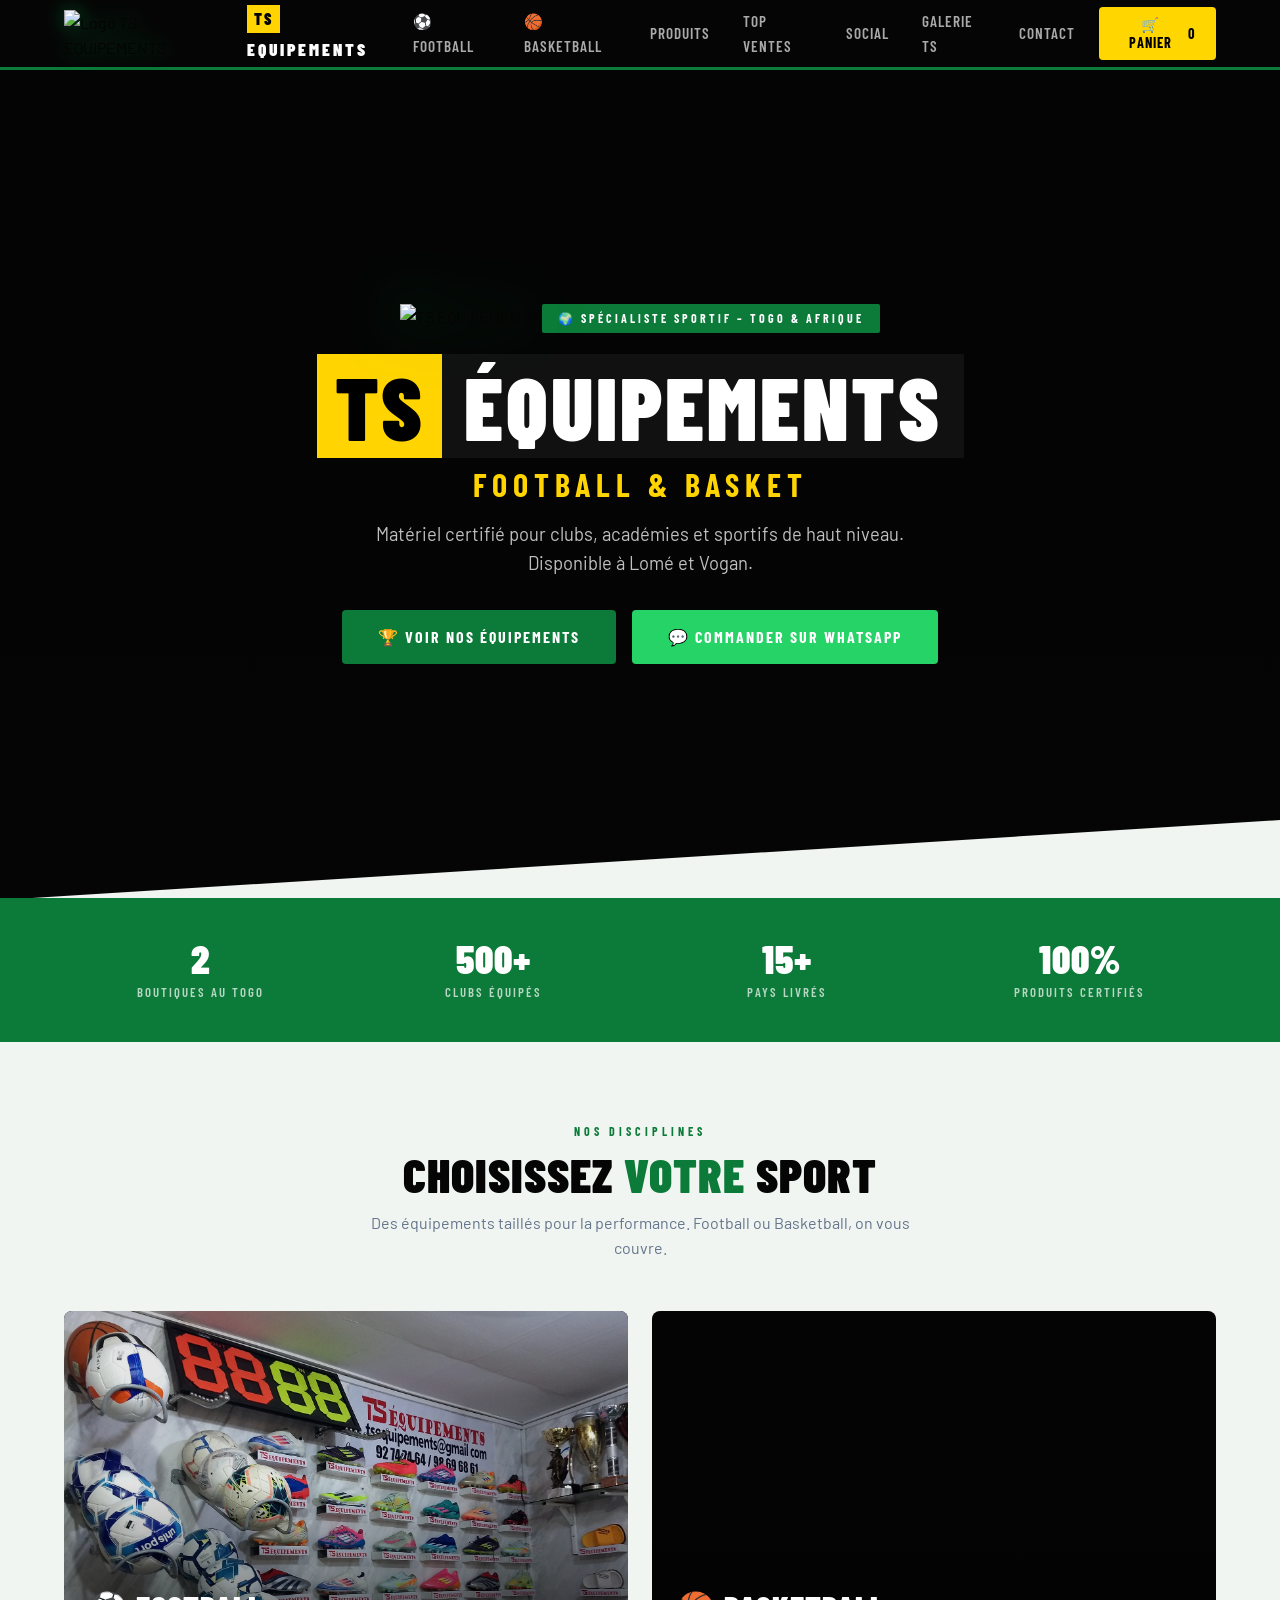
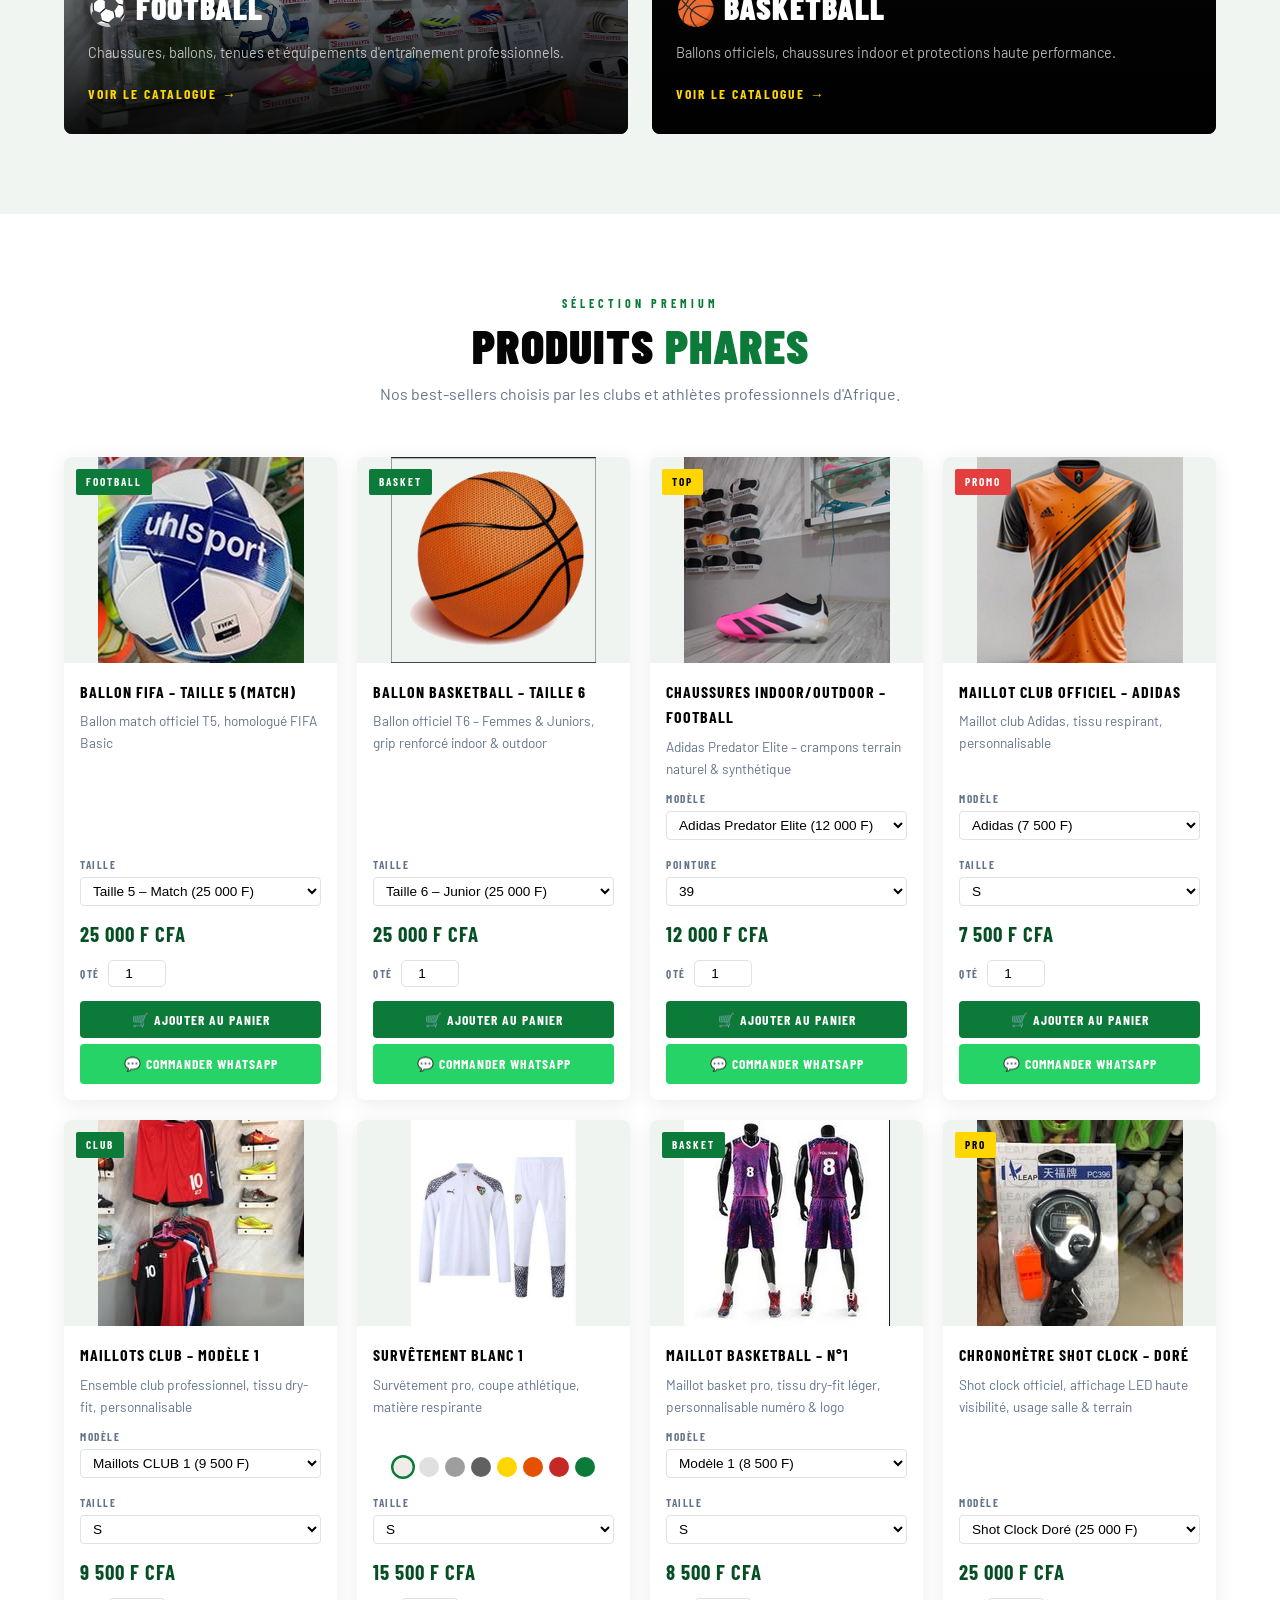
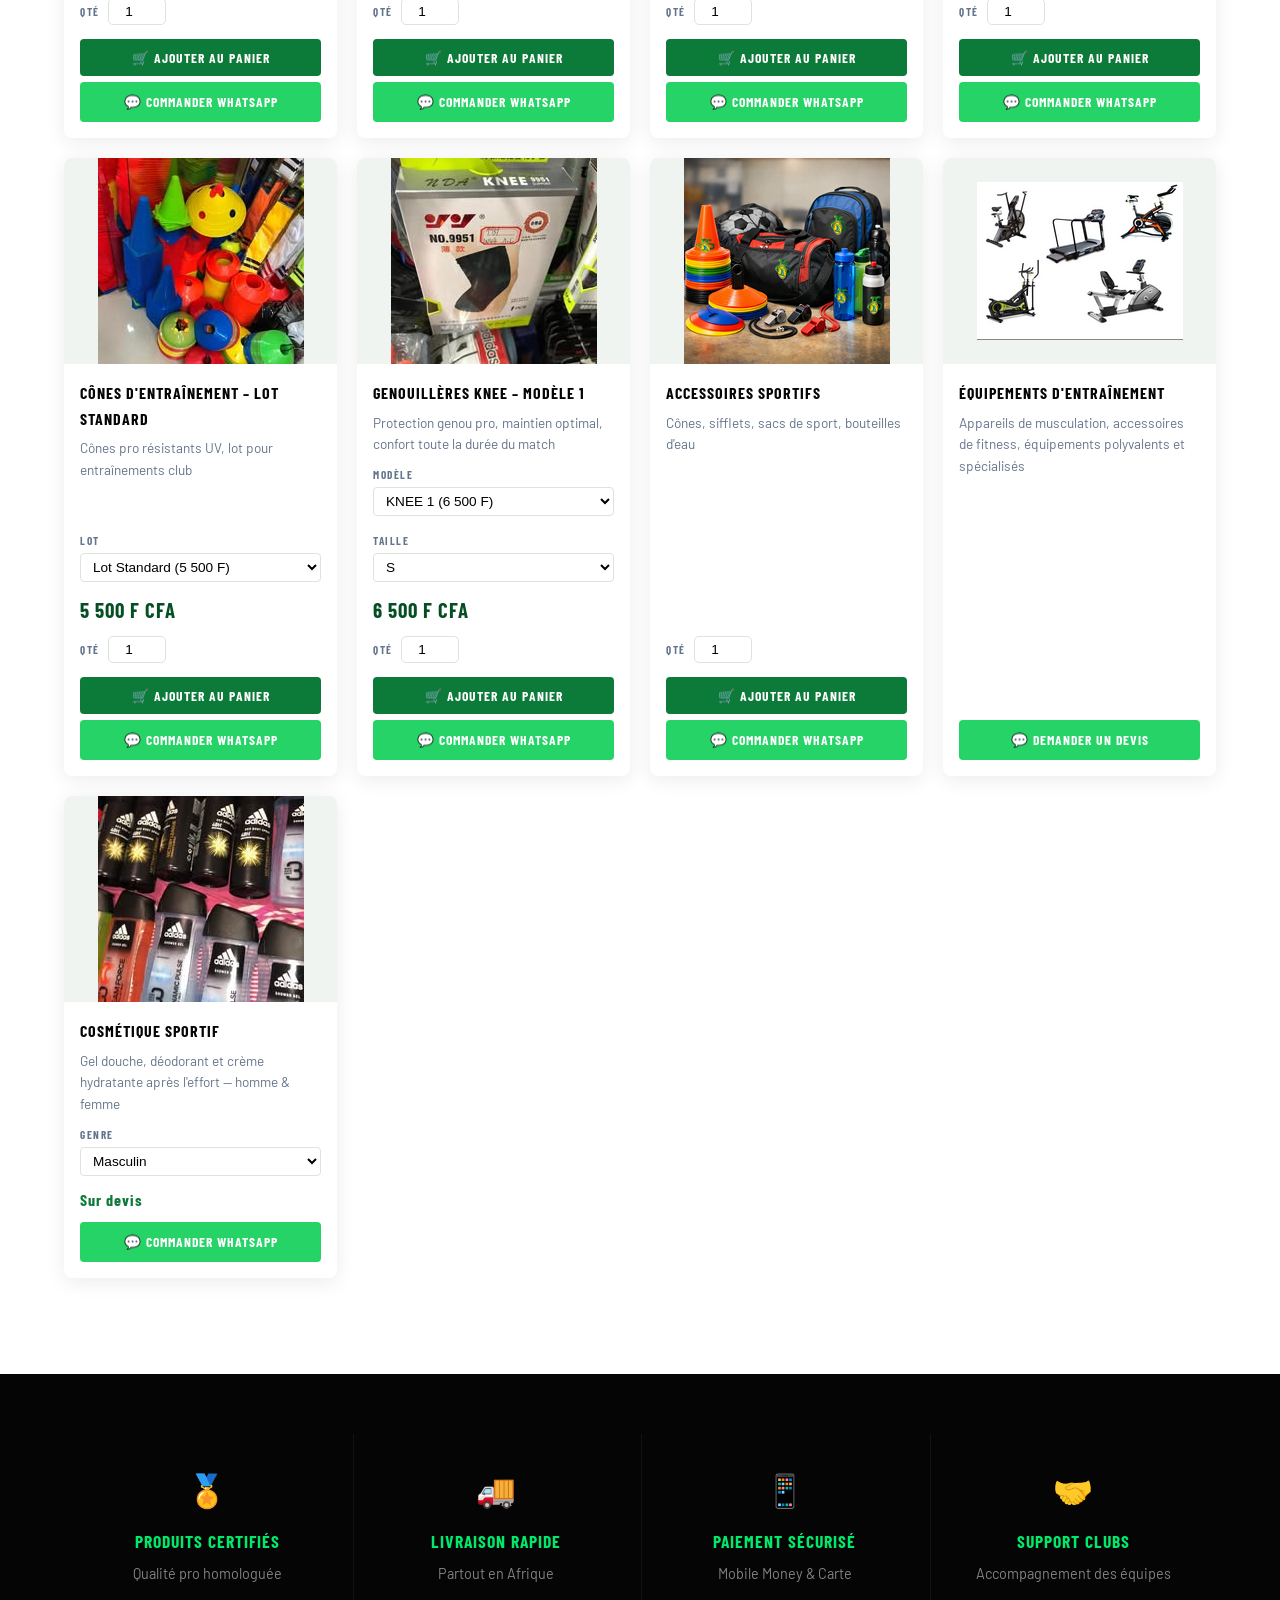
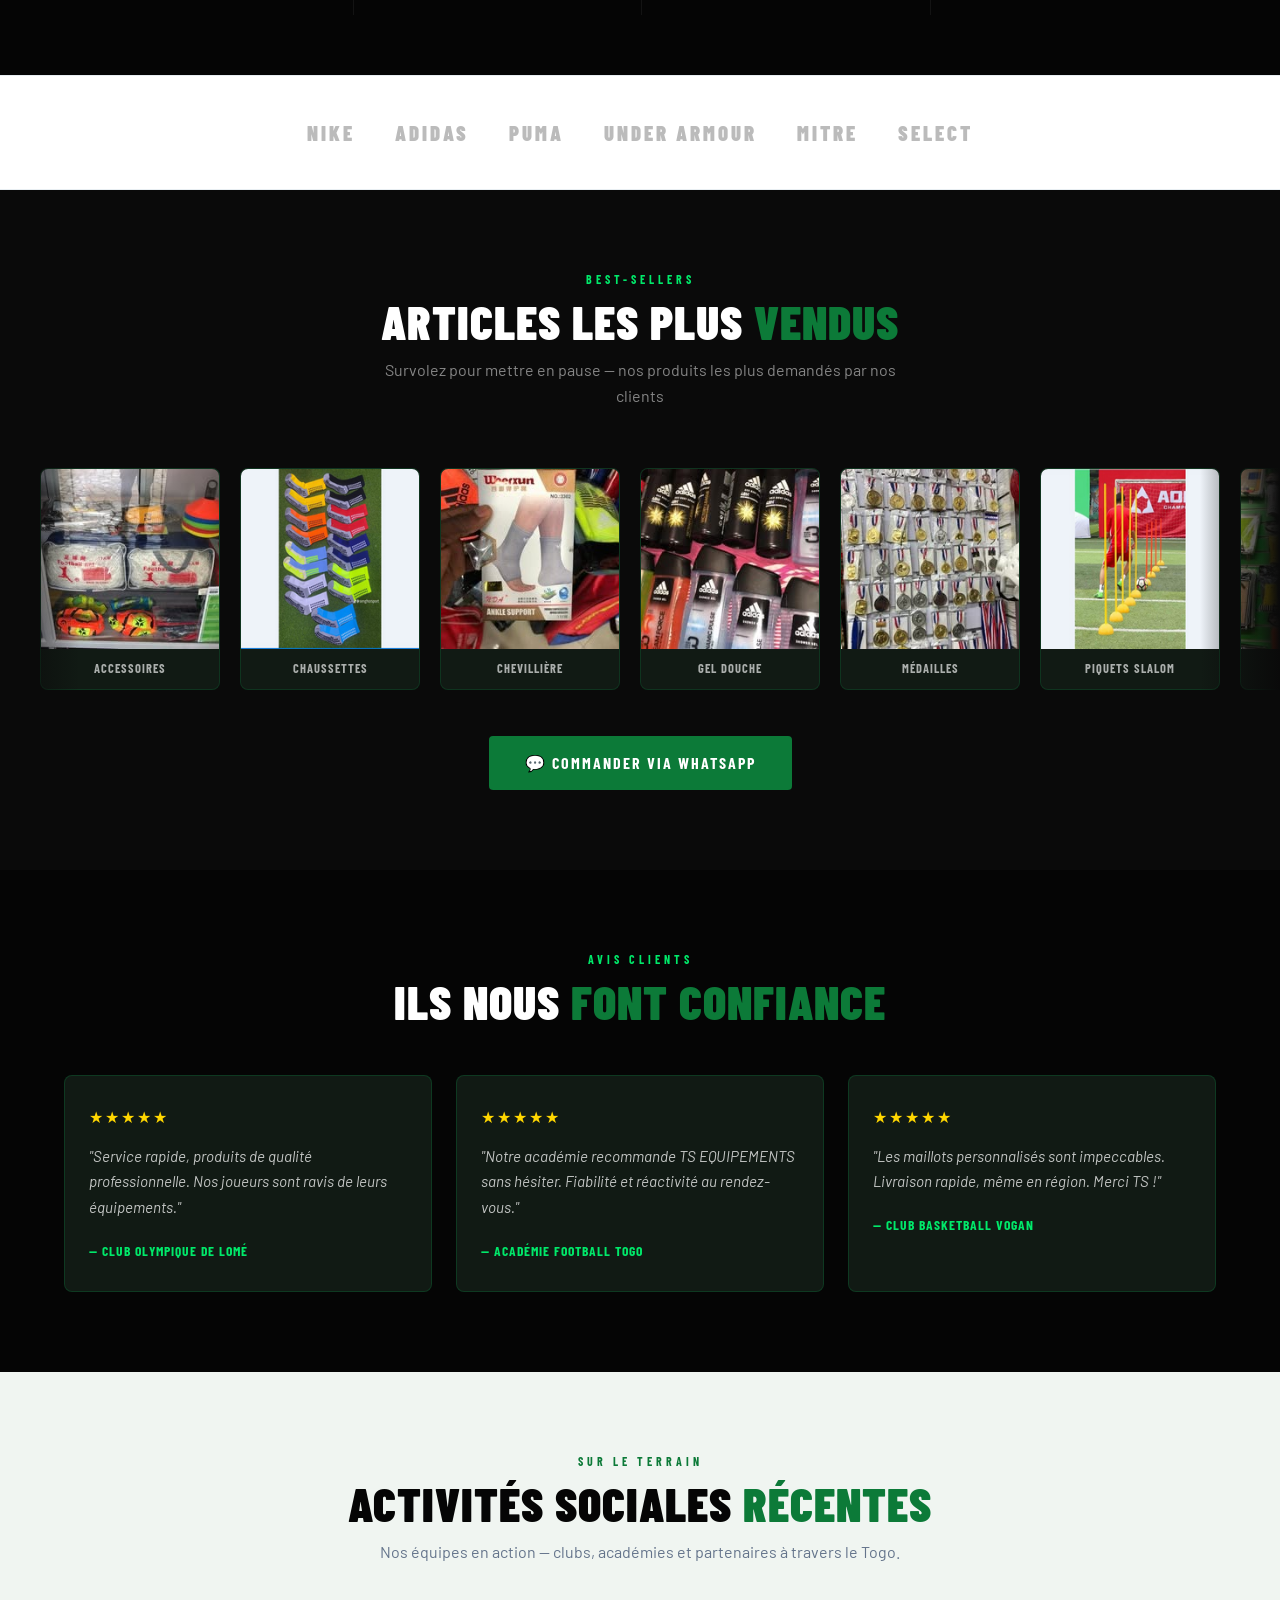
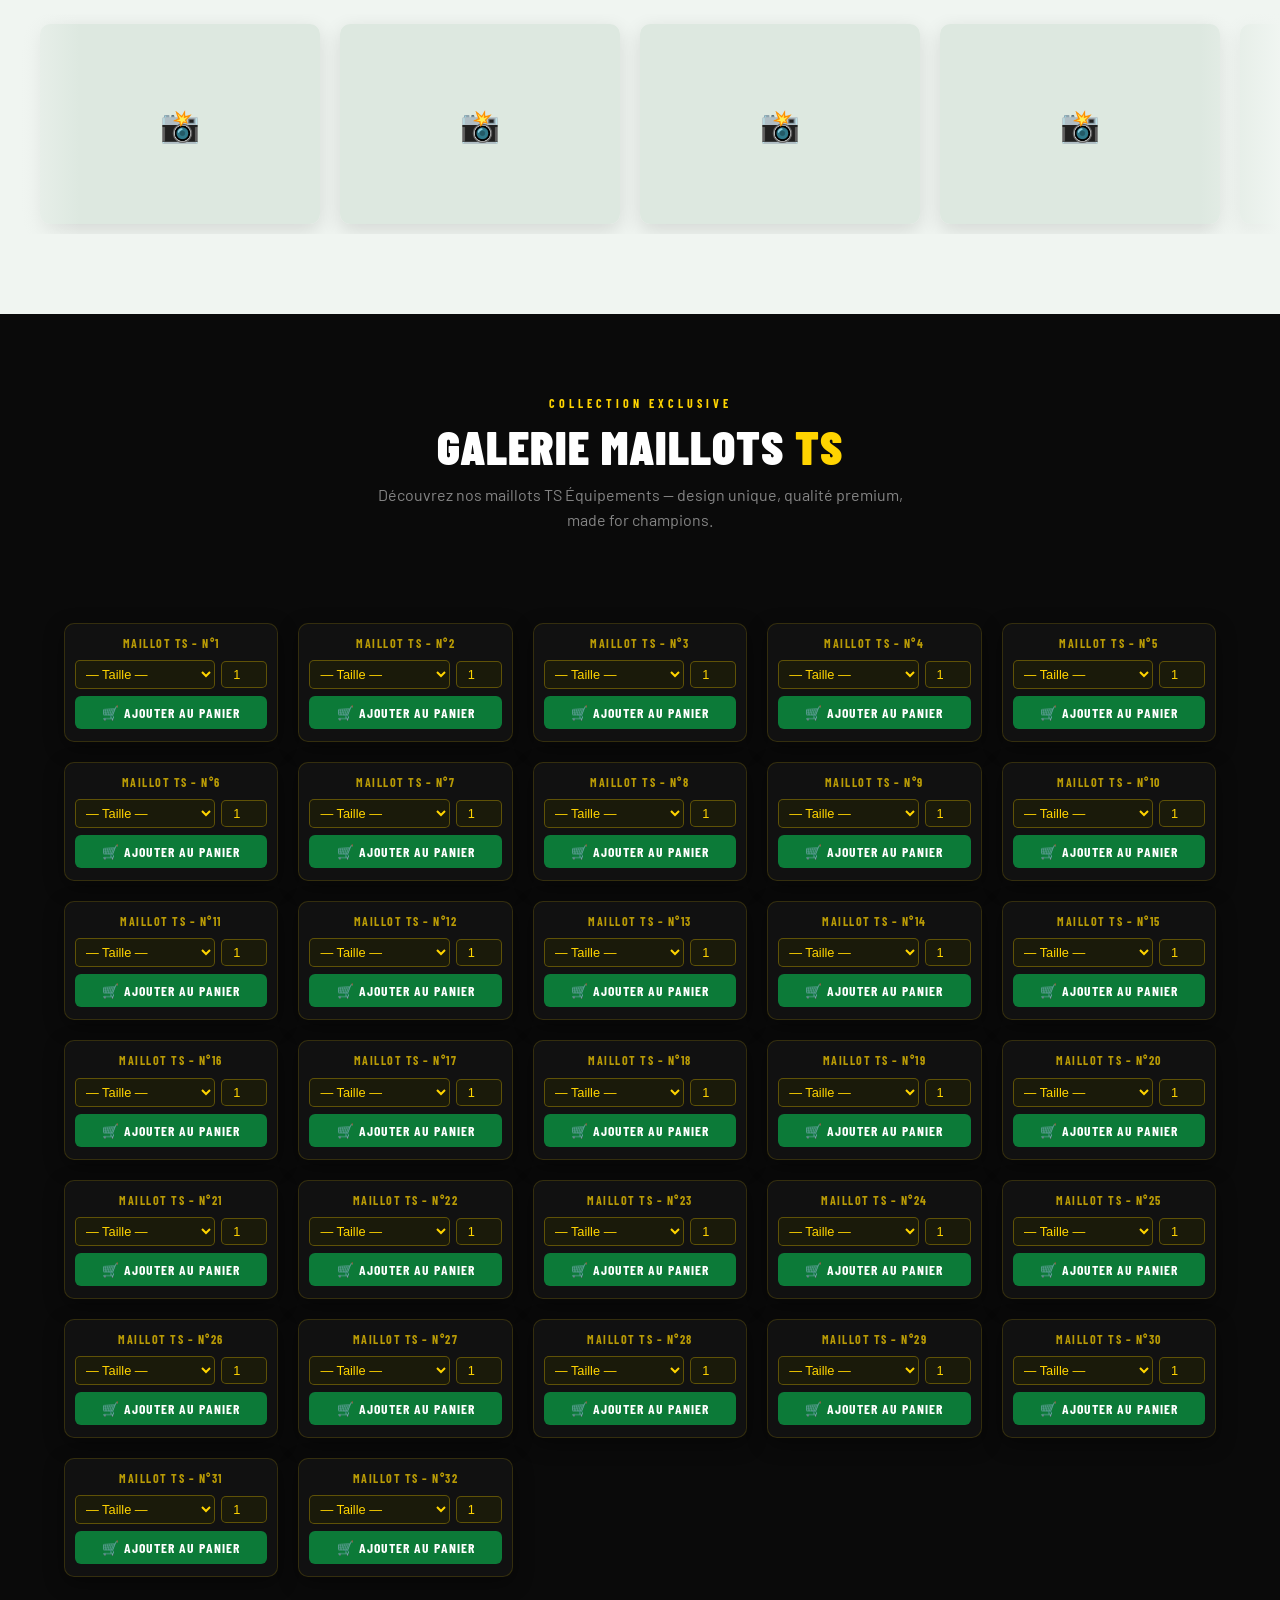
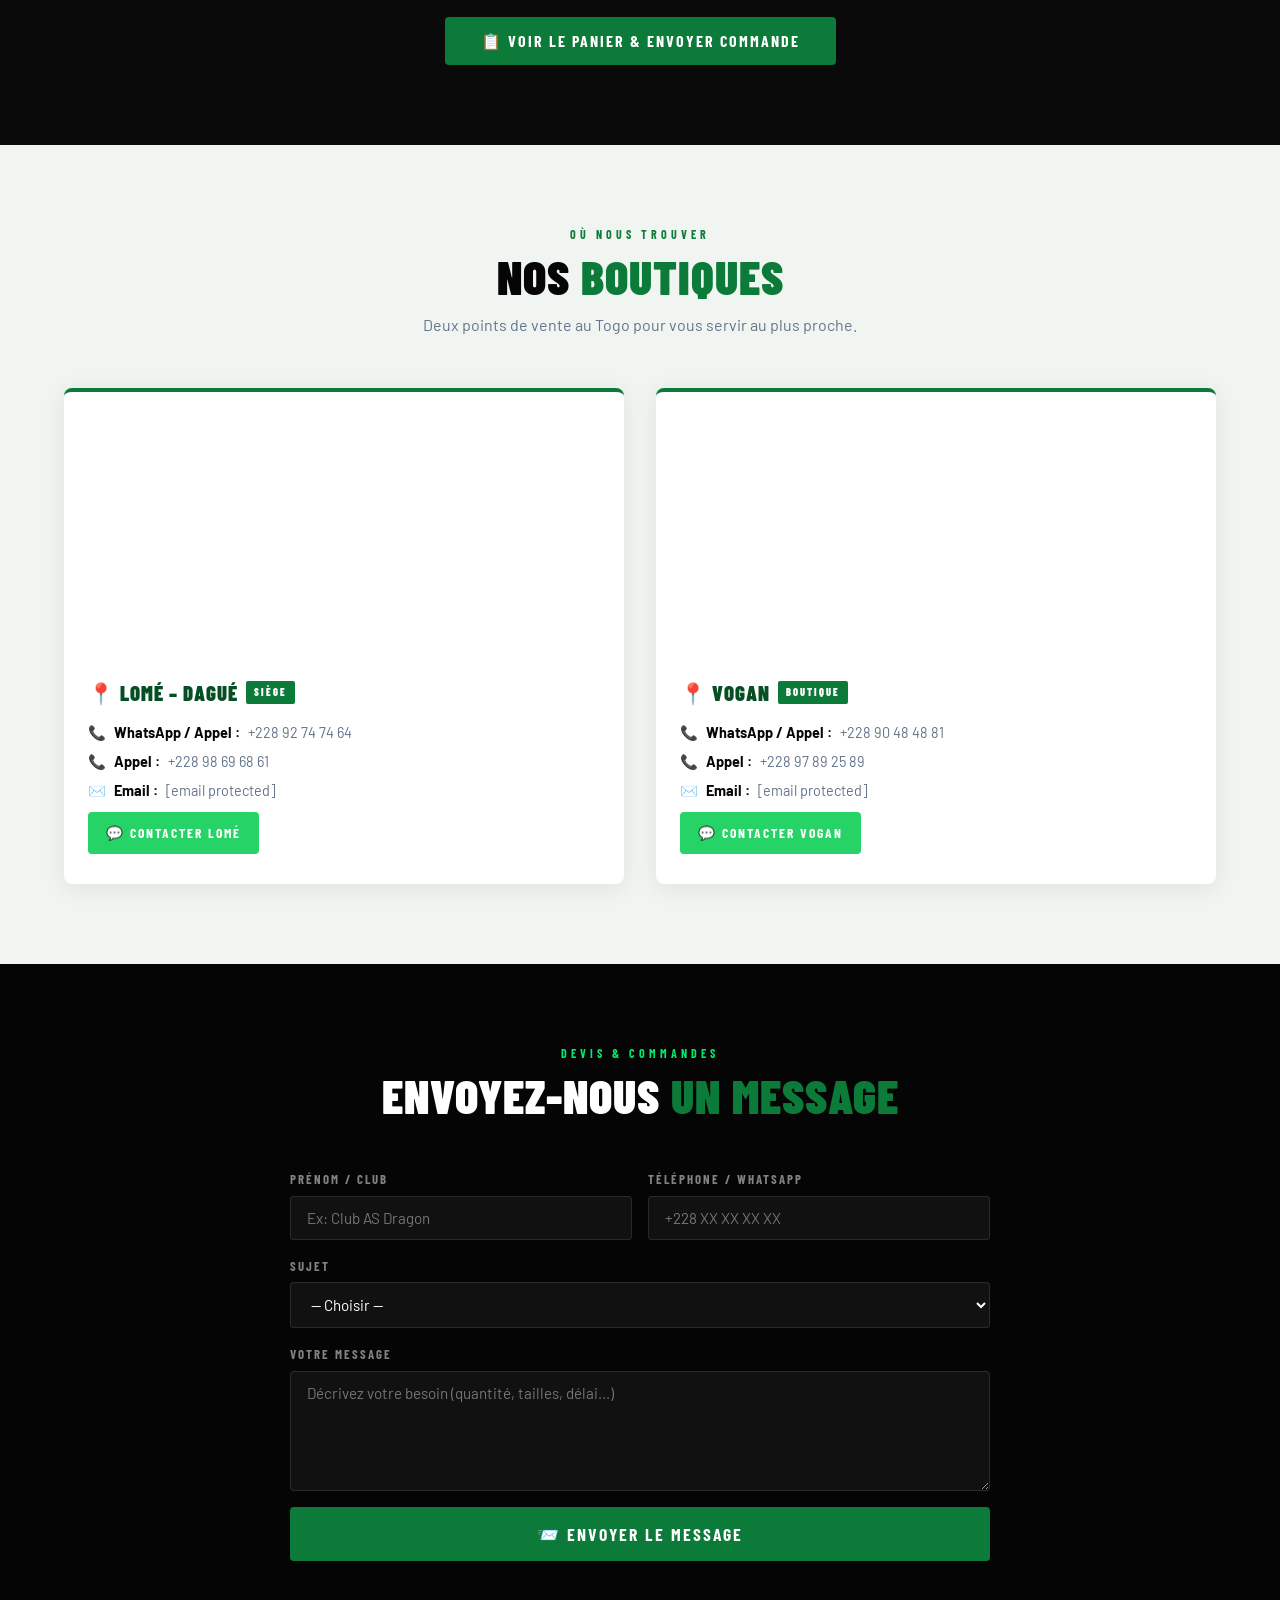
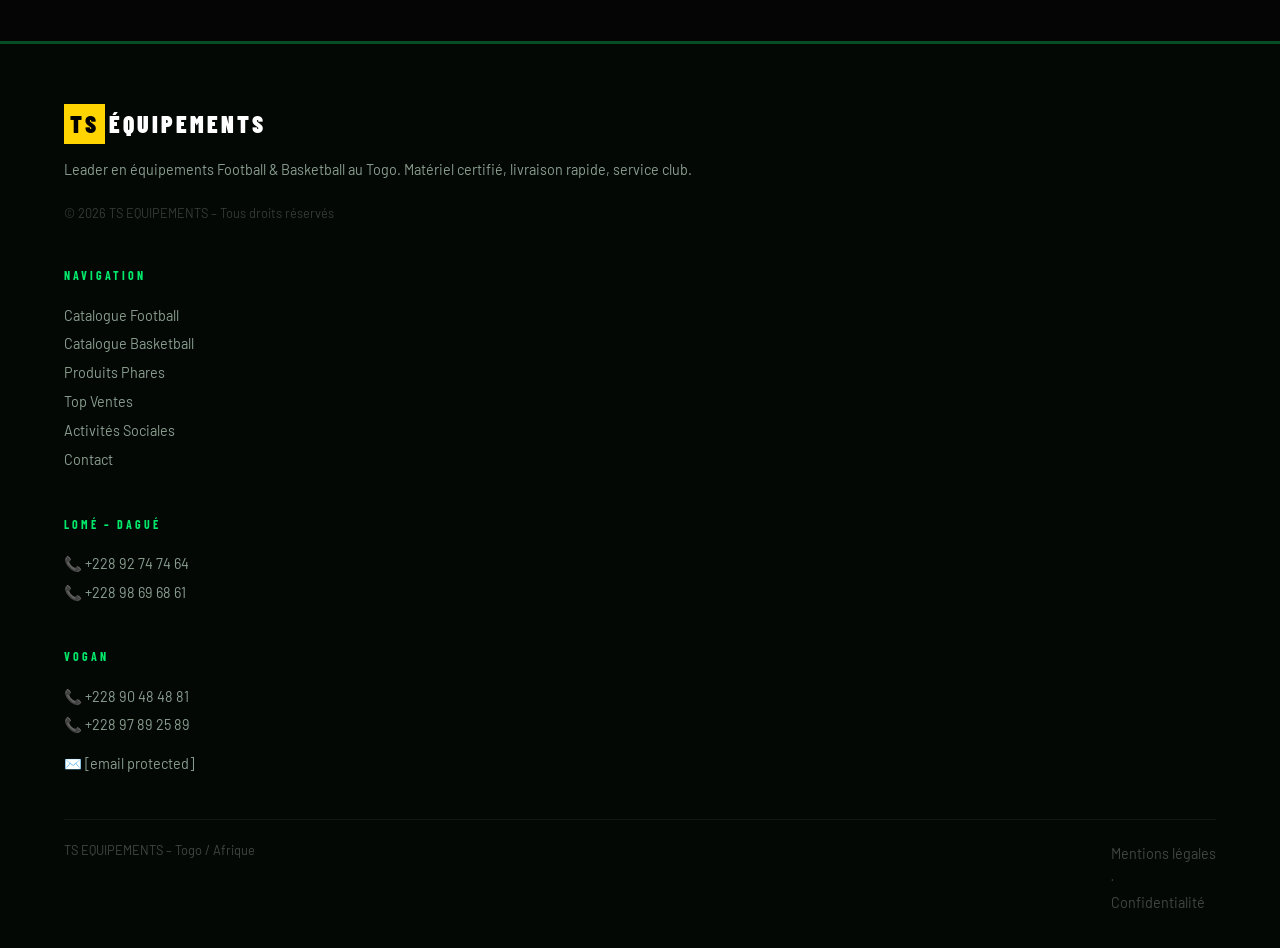
==== commit 8e1d9238: "Add files via upload" ====
--- a/index.html
+++ b/index.html
@@ -58,16 +58,37 @@
 .social-scroll-wrap::before,.social-scroll-wrap::after{content:'';position:absolute;top:0;bottom:0;width:80px;z-index:2;pointer-events:none;}
 .social-scroll-wrap::before{left:0;background:linear-gradient(to right,#f0f5f1,transparent);}
 .social-scroll-wrap::after{right:0;background:linear-gradient(to left,#f0f5f1,transparent);}
-.social-track{display:flex;gap:20px;padding:10px 40px;animation:scrollLeft 36s linear infinite;width:max-content;}
+.social-track{display:flex;gap:20px;padding:10px 40px;animation:scrollLeft 100s linear infinite;width:max-content;}
 .social-track:hover{animation-play-state:paused;}
-.social-card{flex-shrink:0;width:200px;border-radius:10px;overflow:hidden;box-shadow:0 6px 20px rgba(0,0,0,.12);transition:transform .3s,box-shadow .3s;}
+.social-card{flex-shrink:0;width:280px;border-radius:10px;overflow:hidden;box-shadow:0 6px 20px rgba(0,0,0,.12);transition:transform .3s,box-shadow .3s;}
 .social-card:hover{transform:translateY(-6px) scale(1.02);box-shadow:0 16px 40px rgba(0,0,0,.2);}
-.social-card img{width:200px;height:320px;object-fit:cover;display:block;}
-.social-placeholder{width:200px;height:320px;background:#dde8e0;display:flex;align-items:center;justify-content:center;font-size:2rem;color:#0c7a38;}
-
-/* ════════════════════════════════
-   HERO BRAND LOGO (TS + ÉQUIPEMENTS + SPORT)
-   ════════════════════════════════ */
+.social-card img{width:280px;height:200px;object-fit:cover;display:block;}
+.social-placeholder{width:280px;height:200px;background:#dde8e0;display:flex;align-items:center;justify-content:center;font-size:2rem;color:#0c7a38;}
+
+/* ── TS JERSEY GALLERY ── */
+.ts-gallery-section{background:#0a0a0a;padding:80px 0;}
+.ts-gallery-section .section-header{padding:0 5%;}
+.ts-gallery-section .section-header .eyebrow{color:#ffd400;}
+.ts-gallery-section .section-header h2{color:white;}
+.ts-gallery-section .section-header h2 span{color:#ffd400;}
+.ts-gallery-section .section-header p{color:rgba(255,255,255,.5);}
+.ts-gallery-grid{display:grid;grid-template-columns:repeat(auto-fill,minmax(200px,1fr));gap:20px;padding:40px 5% 0;}
+.ts-jersey-card{border-radius:10px;overflow:hidden;border:1px solid rgba(255,212,0,.15);box-shadow:0 6px 20px rgba(0,0,0,.4);transition:transform .3s,box-shadow .3s,border-color .3s;display:flex;flex-direction:column;background:#111;}
+.ts-jersey-card:hover{transform:translateY(-6px);box-shadow:0 20px 50px rgba(255,212,0,.2);border-color:rgba(255,212,0,.5);}
+.ts-jersey-card img{width:100%;height:280px;object-fit:cover;display:block;}
+.ts-jersey-placeholder{width:100%;height:280px;background:#1a1a0a;display:flex;align-items:center;justify-content:center;font-size:2.5rem;color:#ffd400;}
+/* card action zone */
+.ts-card-body{padding:10px 10px 12px;display:flex;flex-direction:column;gap:7px;flex:1;}
+.ts-card-label{font-family:'Barlow Condensed',sans-serif;font-size:.75rem;font-weight:700;letter-spacing:1.5px;text-transform:uppercase;color:rgba(255,212,0,.7);text-align:center;}
+.ts-card-controls{display:flex;gap:6px;align-items:center;}
+.ts-size-sel{flex:1;padding:5px 6px;border-radius:5px;border:1px solid rgba(255,212,0,.3);background:#1a1a0a;color:#ffd400;font-size:.8rem;outline:none;cursor:pointer;}
+.ts-size-sel:focus{border-color:#ffd400;}
+.ts-qty{width:46px;padding:5px 6px;border-radius:5px;border:1px solid rgba(255,212,0,.3);background:#1a1a0a;color:#ffd400;font-size:.8rem;outline:none;text-align:center;}
+.ts-add-btn{width:100%;padding:8px 0;border:none;border-radius:6px;background:#0c7a38;color:#fff;font-family:'Barlow Condensed',sans-serif;font-weight:700;font-size:.85rem;letter-spacing:1px;cursor:pointer;transition:background .2s;}
+.ts-add-btn:hover{background:#ffd400;color:#000;}
+@media(max-width:600px){.ts-gallery-grid{grid-template-columns:repeat(2,1fr);gap:12px;padding:28px 4% 0;}}
+
+
 .hero-brand {
   display: flex;
   flex-direction: column;
@@ -169,9 +190,67 @@
   }
   .lt-ts, .lt-equip { font-size: 0.85rem; }
 }
+
+/* ── MODAL PANIER ── */
+.cart-modal-overlay{position:fixed;inset:0;background:rgba(0,0,0,.75);z-index:9000;display:none;align-items:center;justify-content:center;padding:16px;}
+.cart-modal-overlay.open{display:flex;}
+.cart-modal{background:#111;border:1px solid rgba(255,212,0,.3);border-radius:14px;width:100%;max-width:520px;max-height:88vh;display:flex;flex-direction:column;overflow:hidden;box-shadow:0 24px 60px rgba(0,0,0,.7);}
+.cart-modal-head{display:flex;align-items:center;justify-content:space-between;padding:18px 22px;border-bottom:1px solid rgba(255,212,0,.15);}
+.cart-modal-head h3{color:#ffd400;font-family:'Barlow Condensed',sans-serif;font-size:1.3rem;font-weight:900;letter-spacing:2px;text-transform:uppercase;margin:0;}
+.cart-modal-close{background:none;border:none;color:rgba(255,255,255,.5);font-size:1.6rem;cursor:pointer;line-height:1;padding:0 4px;transition:color .2s;}
+.cart-modal-close:hover{color:#ffd400;}
+.cart-modal-body{padding:20px 22px;overflow-y:auto;flex:1;}
+.cart-empty{text-align:center;padding:40px 0;color:rgba(255,255,255,.35);font-size:1rem;}
+.cart-empty span{display:block;font-size:2.5rem;margin-bottom:12px;}
+.cart-item{display:flex;align-items:center;gap:14px;padding:12px 0;border-bottom:1px solid rgba(255,255,255,.06);}
+.cart-item:last-child{border-bottom:none;}
+.cart-item-num{width:38px;height:38px;background:#ffd400;color:#000;border-radius:6px;display:flex;align-items:center;justify-content:center;font-family:'Barlow Condensed',sans-serif;font-weight:900;font-size:.9rem;flex-shrink:0;}
+.cart-item-info{flex:1;}
+.cart-item-name{color:#fff;font-size:.95rem;font-weight:600;}
+.cart-item-detail{color:rgba(255,212,0,.7);font-size:.8rem;margin-top:2px;}
+.cart-item-del{background:none;border:none;color:rgba(255,80,80,.6);font-size:1.1rem;cursor:pointer;padding:4px 6px;border-radius:4px;transition:color .2s,background .2s;}
+.cart-item-del:hover{color:#ff4444;background:rgba(255,68,68,.12);}
+.cart-modal-foot{padding:16px 22px;border-top:1px solid rgba(255,212,0,.15);display:flex;flex-direction:column;gap:10px;}
+.cart-total{display:flex;justify-content:space-between;align-items:center;color:#fff;font-size:.9rem;}
+.cart-total strong{color:#ffd400;font-size:1.1rem;}
+.cart-send-btn{width:100%;padding:14px;border:none;border-radius:8px;background:#25d366;color:#fff;font-family:'Barlow Condensed',sans-serif;font-weight:900;font-size:1.1rem;letter-spacing:1.5px;cursor:pointer;transition:background .2s;display:flex;align-items:center;justify-content:center;gap:8px;}
+.cart-send-btn:hover{background:#128c7e;}
+.cart-clear-btn{width:100%;padding:9px;border:1px solid rgba(255,80,80,.35);border-radius:8px;background:none;color:rgba(255,80,80,.7);font-size:.85rem;cursor:pointer;transition:all .2s;}
+.cart-clear-btn:hover{border-color:#ff4444;color:#ff4444;}
+@media(max-width:560px){.cart-modal{max-height:95vh;border-radius:10px;}}
+
+/* ── PRODUITS PHARES – qty row ── */
+.prod-qty-row{display:flex;align-items:center;gap:8px;margin-bottom:8px;}
+.prod-qty-label{font-family:'Barlow Condensed',sans-serif;font-size:.7rem;font-weight:700;letter-spacing:1.5px;text-transform:uppercase;color:#64748b;}
+.prod-qty-input{width:58px;padding:5px 8px;border-radius:5px;border:1px solid #dde3dd;font-size:.85rem;background:white;outline:none;text-align:center;}
+.prod-qty-input:focus{border-color:#0c7a38;}
+.product-add-btn{background:#0c7a38 !important;transition:background .2s !important;}
+.product-add-btn:hover{background:#ffd400 !important;color:#000 !important;}
 </style>
 </head>
 <body>
+
+<!-- ════ MODAL PANIER ════ -->
+<div class="cart-modal-overlay" id="cart-modal-overlay" onclick="if(event.target===this)closeCartModal()">
+  <div class="cart-modal">
+    <div class="cart-modal-head">
+      <h3>🛒 Mon Panier</h3>
+      <button class="cart-modal-close" onclick="closeCartModal()" aria-label="Fermer">&times;</button>
+    </div>
+    <div class="cart-modal-body" id="cart-modal-body">
+      <div class="cart-empty"><span>🛒</span>Votre panier est vide.<br>Ajoutez des maillots TS depuis la galerie.</div>
+    </div>
+    <div class="cart-modal-foot" id="cart-modal-foot" style="display:none;">
+      <div class="cart-total">
+        <span>Total articles :</span>
+        <strong id="cart-modal-total">0</strong>
+      </div>
+      <button class="cart-send-btn" onclick="sendCartWhatsApp()">💬 Envoyer sur WhatsApp</button>
+      <button class="cart-clear-btn" onclick="clearCart()">🗑 Vider le panier</button>
+    </div>
+  </div>
+</div>
+
 <div class="toast" id="toast">✔ Produit ajouté au panier !</div>
 
 <!-- ════ HEADER ════ -->
@@ -193,9 +272,10 @@
       <a href="#products">Produits</a>
       <a href="#bestsellers">Top Ventes</a>
       <a href="#social">Social</a>
+      <a href="#galerie-ts">Galerie TS</a>
       <a href="#contact">Contact</a>
     </div>
-    <button class="cart-btn" aria-label="Panier">🛒 Panier <span id="cart-count">0</span></button>
+    <button class="cart-btn" aria-label="Panier" onclick="openCartModal()">🛒 Panier <span id="cart-count">0</span></button>
   </nav>
 </header>
 
@@ -290,7 +370,11 @@
       </div>
       <div class="price" id="price-fifa">25 000 F CFA</div>
       <div class="product-actions">
-        <button class="add">🛒 Ajouter au panier</button>
+        <div class="prod-qty-row">
+          <label class="prod-qty-label">Qté</label>
+          <input class="prod-qty-input" type="number" id="qty-fifa" min="1" max="99" value="1">
+        </div>
+        <button class="add product-add-btn" onclick="addProductToCart('fifa')">🛒 Ajouter au panier</button>
         <a href="https://wa.me/22892747464" target="_blank" rel="noopener" class="whatsapp-btn">💬 Commander WhatsApp</a>
       </div>
     </div>
@@ -315,7 +399,11 @@
       </div>
       <div class="price" id="price-bask">25 000 F CFA</div>
       <div class="product-actions">
-        <button class="add">🛒 Ajouter au panier</button>
+        <div class="prod-qty-row">
+          <label class="prod-qty-label">Qté</label>
+          <input class="prod-qty-input" type="number" id="qty-bask" min="1" max="99" value="1">
+        </div>
+        <button class="add product-add-btn" onclick="addProductToCart('bask')">🛒 Ajouter au panier</button>
         <a href="https://wa.me/22892747464" target="_blank" rel="noopener" class="whatsapp-btn">💬 Commander WhatsApp</a>
       </div>
     </div>
@@ -350,7 +438,11 @@
       </div>
       <div class="price" id="price-shoe">12 000 F CFA</div>
       <div class="product-actions">
-        <button class="add">🛒 Ajouter au panier</button>
+        <div class="prod-qty-row">
+          <label class="prod-qty-label">Qté</label>
+          <input class="prod-qty-input" type="number" id="qty-shoe" min="1" max="99" value="1">
+        </div>
+        <button class="add product-add-btn" onclick="addProductToCart('shoe')">🛒 Ajouter au panier</button>
         <a href="https://wa.me/22892747464" target="_blank" rel="noopener" class="whatsapp-btn">💬 Commander WhatsApp</a>
       </div>
     </div>
@@ -387,7 +479,11 @@
       </div>
       <div class="price" id="price-jersey">7 500 F CFA</div>
       <div class="product-actions">
-        <button class="add">🛒 Ajouter au panier</button>
+        <div class="prod-qty-row">
+          <label class="prod-qty-label">Qté</label>
+          <input class="prod-qty-input" type="number" id="qty-jersey" min="1" max="99" value="1">
+        </div>
+        <button class="add product-add-btn" onclick="addProductToCart('jersey')">🛒 Ajouter au panier</button>
         <a href="https://wa.me/22892747464" target="_blank" rel="noopener" class="whatsapp-btn">💬 Commander WhatsApp</a>
       </div>
     </div>
@@ -419,7 +515,11 @@
       </div>
       <div class="price" id="price-club">9 500 F CFA</div>
       <div class="product-actions">
-        <button class="add">🛒 Ajouter au panier</button>
+        <div class="prod-qty-row">
+          <label class="prod-qty-label">Qté</label>
+          <input class="prod-qty-input" type="number" id="qty-club" min="1" max="99" value="1">
+        </div>
+        <button class="add product-add-btn" onclick="addProductToCart('club')">🛒 Ajouter au panier</button>
         <a href="https://wa.me/22892747464" target="_blank" rel="noopener" class="whatsapp-btn">💬 Commander WhatsApp</a>
       </div>
     </div>
@@ -450,7 +550,11 @@
       </div>
       <div class="price" id="price-surv">15 500 F CFA</div>
       <div class="product-actions">
-        <button class="add">🛒 Ajouter au panier</button>
+        <div class="prod-qty-row">
+          <label class="prod-qty-label">Qté</label>
+          <input class="prod-qty-input" type="number" id="qty-surv" min="1" max="99" value="1">
+        </div>
+        <button class="add product-add-btn" onclick="addProductToCart('surv')">🛒 Ajouter au panier</button>
         <a href="https://wa.me/22892747464" target="_blank" rel="noopener" class="whatsapp-btn">💬 Commander WhatsApp</a>
       </div>
     </div>
@@ -489,7 +593,11 @@
       </div>
       <div class="price" id="price-bmaillot">8 500 F CFA</div>
       <div class="product-actions">
-        <button class="add">🛒 Ajouter au panier</button>
+        <div class="prod-qty-row">
+          <label class="prod-qty-label">Qté</label>
+          <input class="prod-qty-input" type="number" id="qty-bmaillot" min="1" max="99" value="1">
+        </div>
+        <button class="add product-add-btn" onclick="addProductToCart('bmaillot')">🛒 Ajouter au panier</button>
         <a href="https://wa.me/22892747464" target="_blank" rel="noopener" class="whatsapp-btn">💬 Commander WhatsApp</a>
       </div>
     </div>
@@ -514,7 +622,11 @@
       </div>
       <div class="price" id="price-chrono">25 000 F CFA</div>
       <div class="product-actions">
-        <button class="add">🛒 Ajouter au panier</button>
+        <div class="prod-qty-row">
+          <label class="prod-qty-label">Qté</label>
+          <input class="prod-qty-input" type="number" id="qty-chrono" min="1" max="99" value="1">
+        </div>
+        <button class="add product-add-btn" onclick="addProductToCart('chrono')">🛒 Ajouter au panier</button>
         <a href="https://wa.me/22892747464" target="_blank" rel="noopener" class="whatsapp-btn">💬 Commander WhatsApp</a>
       </div>
     </div>
@@ -541,7 +653,11 @@
       </div>
       <div class="price" id="price-cone">5 500 F CFA</div>
       <div class="product-actions">
-        <button class="add">🛒 Ajouter au panier</button>
+        <div class="prod-qty-row">
+          <label class="prod-qty-label">Qté</label>
+          <input class="prod-qty-input" type="number" id="qty-cone" min="1" max="99" value="1">
+        </div>
+        <button class="add product-add-btn" onclick="addProductToCart('cone')">🛒 Ajouter au panier</button>
         <a href="https://wa.me/22892747464" target="_blank" rel="noopener" class="whatsapp-btn">💬 Commander WhatsApp</a>
       </div>
     </div>
@@ -571,7 +687,11 @@
       </div>
       <div class="price" id="price-knee">6 500 F CFA</div>
       <div class="product-actions">
-        <button class="add">🛒 Ajouter au panier</button>
+        <div class="prod-qty-row">
+          <label class="prod-qty-label">Qté</label>
+          <input class="prod-qty-input" type="number" id="qty-knee" min="1" max="99" value="1">
+        </div>
+        <button class="add product-add-btn" onclick="addProductToCart('knee')">🛒 Ajouter au panier</button>
         <a href="https://wa.me/22892747464" target="_blank" rel="noopener" class="whatsapp-btn">💬 Commander WhatsApp</a>
       </div>
     </div>
@@ -587,7 +707,11 @@
       <h4>Accessoires Sportifs</h4>
       <p>Cônes, sifflets, sacs de sport, bouteilles d'eau</p>
       <div class="product-actions">
-        <button class="add">🛒 Ajouter au panier</button>
+        <div class="prod-qty-row">
+          <label class="prod-qty-label">Qté</label>
+          <input class="prod-qty-input" type="number" id="qty-access" min="1" max="99" value="1">
+        </div>
+        <button class="add product-add-btn" onclick="addProductToCart('access')">🛒 Ajouter au panier</button>
         <a href="https://wa.me/22892747464" target="_blank" rel="noopener" class="whatsapp-btn">💬 Commander WhatsApp</a>
       </div>
     </div>
@@ -722,22 +846,734 @@
   </div>
   <div class="social-scroll-wrap">
     <div class="social-track">
-      <div class="social-card"><img src="assets/social 1.png" alt="Social 1" onerror="this.parentElement.innerHTML='<div class=social-placeholder>📸</div>'"></div>
-      <div class="social-card"><img src="assets/social 2.png" alt="Social 2" onerror="this.parentElement.innerHTML='<div class=social-placeholder>📸</div>'"></div>
-      <div class="social-card"><img src="assets/social 3.png" alt="Social 3" onerror="this.parentElement.innerHTML='<div class=social-placeholder>📸</div>'"></div>
-      <div class="social-card"><img src="assets/social 4.png" alt="Social 4" onerror="this.parentElement.innerHTML='<div class=social-placeholder>📸</div>'"></div>
-      <div class="social-card"><img src="assets/social a.png" alt="Social A" onerror="this.parentElement.innerHTML='<div class=social-placeholder>📸</div>'"></div>
-      <div class="social-card"><img src="assets/social b.png" alt="Social B" onerror="this.parentElement.innerHTML='<div class=social-placeholder>📸</div>'"></div>
-      <div class="social-card"><img src="assets/social c.png" alt="Social C" onerror="this.parentElement.innerHTML='<div class=social-placeholder>📸</div>'"></div>
+      <div class="social-card"><img src="assets/social (1).png" alt="Social 1" onerror="this.parentElement.innerHTML='<div class=social-placeholder>📸</div>'"></div>
+      <div class="social-card"><img src="assets/social (2).png" alt="Social 2" onerror="this.parentElement.innerHTML='<div class=social-placeholder>📸</div>'"></div>
+      <div class="social-card"><img src="assets/social (3).png" alt="Social 3" onerror="this.parentElement.innerHTML='<div class=social-placeholder>📸</div>'"></div>
+      <div class="social-card"><img src="assets/social (4).png" alt="Social 4" onerror="this.parentElement.innerHTML='<div class=social-placeholder>📸</div>'"></div>
+      <div class="social-card"><img src="assets/social (5).png" alt="Social 5" onerror="this.parentElement.innerHTML='<div class=social-placeholder>📸</div>'"></div>
+      <div class="social-card"><img src="assets/social (6).png" alt="Social 6" onerror="this.parentElement.innerHTML='<div class=social-placeholder>📸</div>'"></div>
+      <div class="social-card"><img src="assets/social (7).png" alt="Social 7" onerror="this.parentElement.innerHTML='<div class=social-placeholder>📸</div>'"></div>
+      <div class="social-card"><img src="assets/social (8).png" alt="Social 8" onerror="this.parentElement.innerHTML='<div class=social-placeholder>📸</div>'"></div>
+      <div class="social-card"><img src="assets/social (9).png" alt="Social 9" onerror="this.parentElement.innerHTML='<div class=social-placeholder>📸</div>'"></div>
+      <div class="social-card"><img src="assets/social (10).png" alt="Social 10" onerror="this.parentElement.innerHTML='<div class=social-placeholder>📸</div>'"></div>
+      <div class="social-card"><img src="assets/social (11).png" alt="Social 11" onerror="this.parentElement.innerHTML='<div class=social-placeholder>📸</div>'"></div>
+      <div class="social-card"><img src="assets/social (12).png" alt="Social 12" onerror="this.parentElement.innerHTML='<div class=social-placeholder>📸</div>'"></div>
+      <div class="social-card"><img src="assets/social (13).png" alt="Social 13" onerror="this.parentElement.innerHTML='<div class=social-placeholder>📸</div>'"></div>
+      <div class="social-card"><img src="assets/social (14).png" alt="Social 14" onerror="this.parentElement.innerHTML='<div class=social-placeholder>📸</div>'"></div>
+      <div class="social-card"><img src="assets/social (15).png" alt="Social 15" onerror="this.parentElement.innerHTML='<div class=social-placeholder>📸</div>'"></div>
+      <div class="social-card"><img src="assets/social (16).png" alt="Social 16" onerror="this.parentElement.innerHTML='<div class=social-placeholder>📸</div>'"></div>
+      <div class="social-card"><img src="assets/social (17).png" alt="Social 17" onerror="this.parentElement.innerHTML='<div class=social-placeholder>📸</div>'"></div>
+      <div class="social-card"><img src="assets/social (18).png" alt="Social 18" onerror="this.parentElement.innerHTML='<div class=social-placeholder>📸</div>'"></div>
+      <div class="social-card"><img src="assets/social (19).png" alt="Social 19" onerror="this.parentElement.innerHTML='<div class=social-placeholder>📸</div>'"></div>
+      <div class="social-card"><img src="assets/social (20).png" alt="Social 20" onerror="this.parentElement.innerHTML='<div class=social-placeholder>📸</div>'"></div>
+      <div class="social-card"><img src="assets/social (21).png" alt="Social 21" onerror="this.parentElement.innerHTML='<div class=social-placeholder>📸</div>'"></div>
+      <div class="social-card"><img src="assets/social (22).png" alt="Social 22" onerror="this.parentElement.innerHTML='<div class=social-placeholder>📸</div>'"></div>
+      <div class="social-card"><img src="assets/social (23).png" alt="Social 23" onerror="this.parentElement.innerHTML='<div class=social-placeholder>📸</div>'"></div>
+      <div class="social-card"><img src="assets/social (24).png" alt="Social 24" onerror="this.parentElement.innerHTML='<div class=social-placeholder>📸</div>'"></div>
+      <div class="social-card"><img src="assets/social (25).png" alt="Social 25" onerror="this.parentElement.innerHTML='<div class=social-placeholder>📸</div>'"></div>
+      <div class="social-card"><img src="assets/social (26).png" alt="Social 26" onerror="this.parentElement.innerHTML='<div class=social-placeholder>📸</div>'"></div>
+      <div class="social-card"><img src="assets/social (27).png" alt="Social 27" onerror="this.parentElement.innerHTML='<div class=social-placeholder>📸</div>'"></div>
+      <div class="social-card"><img src="assets/social (28).png" alt="Social 28" onerror="this.parentElement.innerHTML='<div class=social-placeholder>📸</div>'"></div>
+      <div class="social-card"><img src="assets/social (29).png" alt="Social 29" onerror="this.parentElement.innerHTML='<div class=social-placeholder>📸</div>'"></div>
+      <div class="social-card"><img src="assets/social (30).png" alt="Social 30" onerror="this.parentElement.innerHTML='<div class=social-placeholder>📸</div>'"></div>
+      <div class="social-card"><img src="assets/social (31).png" alt="Social 31" onerror="this.parentElement.innerHTML='<div class=social-placeholder>📸</div>'"></div>
+      <div class="social-card"><img src="assets/social (32).png" alt="Social 32" onerror="this.parentElement.innerHTML='<div class=social-placeholder>📸</div>'"></div>
+      <div class="social-card"><img src="assets/social (33).png" alt="Social 33" onerror="this.parentElement.innerHTML='<div class=social-placeholder>📸</div>'"></div>
+      <div class="social-card"><img src="assets/social (34).png" alt="Social 34" onerror="this.parentElement.innerHTML='<div class=social-placeholder>📸</div>'"></div>
+      <div class="social-card"><img src="assets/social (35).png" alt="Social 35" onerror="this.parentElement.innerHTML='<div class=social-placeholder>📸</div>'"></div>
+      <div class="social-card"><img src="assets/social (36).png" alt="Social 36" onerror="this.parentElement.innerHTML='<div class=social-placeholder>📸</div>'"></div>
       <!-- Duplicata pour boucle infinie seamless -->
-      <div class="social-card"><img src="assets/social 1.png" alt="Social 1" onerror="this.parentElement.innerHTML='<div class=social-placeholder>📸</div>'"></div>
-      <div class="social-card"><img src="assets/social 2.png" alt="Social 2" onerror="this.parentElement.innerHTML='<div class=social-placeholder>📸</div>'"></div>
-      <div class="social-card"><img src="assets/social 3.png" alt="Social 3" onerror="this.parentElement.innerHTML='<div class=social-placeholder>📸</div>'"></div>
-      <div class="social-card"><img src="assets/social 4.png" alt="Social 4" onerror="this.parentElement.innerHTML='<div class=social-placeholder>📸</div>'"></div>
-      <div class="social-card"><img src="assets/social a.png" alt="Social A" onerror="this.parentElement.innerHTML='<div class=social-placeholder>📸</div>'"></div>
-      <div class="social-card"><img src="assets/social b.png" alt="Social B" onerror="this.parentElement.innerHTML='<div class=social-placeholder>📸</div>'"></div>
-      <div class="social-card"><img src="assets/social c.png" alt="Social C" onerror="this.parentElement.innerHTML='<div class=social-placeholder>📸</div>'"></div>
-    </div>
+      <div class="social-card"><img src="assets/social (1).png" alt="Social 1" onerror="this.parentElement.innerHTML='<div class=social-placeholder>📸</div>'"></div>
+      <div class="social-card"><img src="assets/social (2).png" alt="Social 2" onerror="this.parentElement.innerHTML='<div class=social-placeholder>📸</div>'"></div>
+      <div class="social-card"><img src="assets/social (3).png" alt="Social 3" onerror="this.parentElement.innerHTML='<div class=social-placeholder>📸</div>'"></div>
+      <div class="social-card"><img src="assets/social (4).png" alt="Social 4" onerror="this.parentElement.innerHTML='<div class=social-placeholder>📸</div>'"></div>
+      <div class="social-card"><img src="assets/social (5).png" alt="Social 5" onerror="this.parentElement.innerHTML='<div class=social-placeholder>📸</div>'"></div>
+      <div class="social-card"><img src="assets/social (6).png" alt="Social 6" onerror="this.parentElement.innerHTML='<div class=social-placeholder>📸</div>'"></div>
+      <div class="social-card"><img src="assets/social (7).png" alt="Social 7" onerror="this.parentElement.innerHTML='<div class=social-placeholder>📸</div>'"></div>
+      <div class="social-card"><img src="assets/social (8).png" alt="Social 8" onerror="this.parentElement.innerHTML='<div class=social-placeholder>📸</div>'"></div>
+      <div class="social-card"><img src="assets/social (9).png" alt="Social 9" onerror="this.parentElement.innerHTML='<div class=social-placeholder>📸</div>'"></div>
+      <div class="social-card"><img src="assets/social (10).png" alt="Social 10" onerror="this.parentElement.innerHTML='<div class=social-placeholder>📸</div>'"></div>
+      <div class="social-card"><img src="assets/social (11).png" alt="Social 11" onerror="this.parentElement.innerHTML='<div class=social-placeholder>📸</div>'"></div>
+      <div class="social-card"><img src="assets/social (12).png" alt="Social 12" onerror="this.parentElement.innerHTML='<div class=social-placeholder>📸</div>'"></div>
+      <div class="social-card"><img src="assets/social (13).png" alt="Social 13" onerror="this.parentElement.innerHTML='<div class=social-placeholder>📸</div>'"></div>
+      <div class="social-card"><img src="assets/social (14).png" alt="Social 14" onerror="this.parentElement.innerHTML='<div class=social-placeholder>📸</div>'"></div>
+      <div class="social-card"><img src="assets/social (15).png" alt="Social 15" onerror="this.parentElement.innerHTML='<div class=social-placeholder>📸</div>'"></div>
+      <div class="social-card"><img src="assets/social (16).png" alt="Social 16" onerror="this.parentElement.innerHTML='<div class=social-placeholder>📸</div>'"></div>
+      <div class="social-card"><img src="assets/social (17).png" alt="Social 17" onerror="this.parentElement.innerHTML='<div class=social-placeholder>📸</div>'"></div>
+      <div class="social-card"><img src="assets/social (18).png" alt="Social 18" onerror="this.parentElement.innerHTML='<div class=social-placeholder>📸</div>'"></div>
+      <div class="social-card"><img src="assets/social (19).png" alt="Social 19" onerror="this.parentElement.innerHTML='<div class=social-placeholder>📸</div>'"></div>
+      <div class="social-card"><img src="assets/social (20).png" alt="Social 20" onerror="this.parentElement.innerHTML='<div class=social-placeholder>📸</div>'"></div>
+      <div class="social-card"><img src="assets/social (21).png" alt="Social 21" onerror="this.parentElement.innerHTML='<div class=social-placeholder>📸</div>'"></div>
+      <div class="social-card"><img src="assets/social (22).png" alt="Social 22" onerror="this.parentElement.innerHTML='<div class=social-placeholder>📸</div>'"></div>
+      <div class="social-card"><img src="assets/social (23).png" alt="Social 23" onerror="this.parentElement.innerHTML='<div class=social-placeholder>📸</div>'"></div>
+      <div class="social-card"><img src="assets/social (24).png" alt="Social 24" onerror="this.parentElement.innerHTML='<div class=social-placeholder>📸</div>'"></div>
+      <div class="social-card"><img src="assets/social (25).png" alt="Social 25" onerror="this.parentElement.innerHTML='<div class=social-placeholder>📸</div>'"></div>
+      <div class="social-card"><img src="assets/social (26).png" alt="Social 26" onerror="this.parentElement.innerHTML='<div class=social-placeholder>📸</div>'"></div>
+      <div class="social-card"><img src="assets/social (27).png" alt="Social 27" onerror="this.parentElement.innerHTML='<div class=social-placeholder>📸</div>'"></div>
+      <div class="social-card"><img src="assets/social (28).png" alt="Social 28" onerror="this.parentElement.innerHTML='<div class=social-placeholder>📸</div>'"></div>
+      <div class="social-card"><img src="assets/social (29).png" alt="Social 29" onerror="this.parentElement.innerHTML='<div class=social-placeholder>📸</div>'"></div>
+      <div class="social-card"><img src="assets/social (30).png" alt="Social 30" onerror="this.parentElement.innerHTML='<div class=social-placeholder>📸</div>'"></div>
+      <div class="social-card"><img src="assets/social (31).png" alt="Social 31" onerror="this.parentElement.innerHTML='<div class=social-placeholder>📸</div>'"></div>
+      <div class="social-card"><img src="assets/social (32).png" alt="Social 32" onerror="this.parentElement.innerHTML='<div class=social-placeholder>📸</div>'"></div>
+      <div class="social-card"><img src="assets/social (33).png" alt="Social 33" onerror="this.parentElement.innerHTML='<div class=social-placeholder>📸</div>'"></div>
+      <div class="social-card"><img src="assets/social (34).png" alt="Social 34" onerror="this.parentElement.innerHTML='<div class=social-placeholder>📸</div>'"></div>
+      <div class="social-card"><img src="assets/social (35).png" alt="Social 35" onerror="this.parentElement.innerHTML='<div class=social-placeholder>📸</div>'"></div>
+      <div class="social-card"><img src="assets/social (36).png" alt="Social 36" onerror="this.parentElement.innerHTML='<div class=social-placeholder>📸</div>'"></div>
+    </div>
+  </div>
+</section>
+
+<!-- ══ GALERIE MAILLOTS TS ══ -->
+<section class="ts-gallery-section" id="galerie-ts">
+  <div class="section-header">
+    <span class="eyebrow">Collection exclusive</span>
+    <h2>GALERIE MAILLOTS <span>TS</span></h2>
+    <p>Découvrez nos maillots TS Équipements — design unique, qualité premium, made for champions.</p>
+  </div>
+  <div class="ts-gallery-grid">
+    <div class="ts-jersey-card" data-model="1">
+      <img src="assets/TS - M  (1).png" alt="Maillot TS 1" onerror="this.style.display='none';this.nextElementSibling&&(this.nextElementSibling.style.display='flex')">
+      <div class="ts-card-body">
+        <div class="ts-card-label">Maillot TS – N°1</div>
+        <div class="ts-card-controls">
+          <select class="ts-size-sel" id="ts-size-1">
+            <option value="">— Taille —</option>
+          <option value="XS">XS</option>
+          <option value="S">S</option>
+          <option value="M">M</option>
+          <option value="L">L</option>
+          <option value="XL">XL</option>
+          <option value="2XL">2XL</option>
+          <option value="3XL">3XL</option>
+          </select>
+          <input class="ts-qty" type="number" id="ts-qty-1" min="1" max="99" value="1">
+        </div>
+        <button class="ts-add-btn" onclick="addTsToCart(1)">🛒 Ajouter au panier</button>
+      </div>
+    </div>
+    <div class="ts-jersey-card" data-model="2">
+      <img src="assets/TS - M  (2).png" alt="Maillot TS 2" onerror="this.style.display='none';this.nextElementSibling&&(this.nextElementSibling.style.display='flex')">
+      <div class="ts-card-body">
+        <div class="ts-card-label">Maillot TS – N°2</div>
+        <div class="ts-card-controls">
+          <select class="ts-size-sel" id="ts-size-2">
+            <option value="">— Taille —</option>
+          <option value="XS">XS</option>
+          <option value="S">S</option>
+          <option value="M">M</option>
+          <option value="L">L</option>
+          <option value="XL">XL</option>
+          <option value="2XL">2XL</option>
+          <option value="3XL">3XL</option>
+          </select>
+          <input class="ts-qty" type="number" id="ts-qty-2" min="1" max="99" value="1">
+        </div>
+        <button class="ts-add-btn" onclick="addTsToCart(2)">🛒 Ajouter au panier</button>
+      </div>
+    </div>
+    <div class="ts-jersey-card" data-model="3">
+      <img src="assets/TS - M  (3).png" alt="Maillot TS 3" onerror="this.style.display='none';this.nextElementSibling&&(this.nextElementSibling.style.display='flex')">
+      <div class="ts-card-body">
+        <div class="ts-card-label">Maillot TS – N°3</div>
+        <div class="ts-card-controls">
+          <select class="ts-size-sel" id="ts-size-3">
+            <option value="">— Taille —</option>
+          <option value="XS">XS</option>
+          <option value="S">S</option>
+          <option value="M">M</option>
+          <option value="L">L</option>
+          <option value="XL">XL</option>
+          <option value="2XL">2XL</option>
+          <option value="3XL">3XL</option>
+          </select>
+          <input class="ts-qty" type="number" id="ts-qty-3" min="1" max="99" value="1">
+        </div>
+        <button class="ts-add-btn" onclick="addTsToCart(3)">🛒 Ajouter au panier</button>
+      </div>
+    </div>
+    <div class="ts-jersey-card" data-model="4">
+      <img src="assets/TS - M  (4).png" alt="Maillot TS 4" onerror="this.style.display='none';this.nextElementSibling&&(this.nextElementSibling.style.display='flex')">
+      <div class="ts-card-body">
+        <div class="ts-card-label">Maillot TS – N°4</div>
+        <div class="ts-card-controls">
+          <select class="ts-size-sel" id="ts-size-4">
+            <option value="">— Taille —</option>
+          <option value="XS">XS</option>
+          <option value="S">S</option>
+          <option value="M">M</option>
+          <option value="L">L</option>
+          <option value="XL">XL</option>
+          <option value="2XL">2XL</option>
+          <option value="3XL">3XL</option>
+          </select>
+          <input class="ts-qty" type="number" id="ts-qty-4" min="1" max="99" value="1">
+        </div>
+        <button class="ts-add-btn" onclick="addTsToCart(4)">🛒 Ajouter au panier</button>
+      </div>
+    </div>
+    <div class="ts-jersey-card" data-model="5">
+      <img src="assets/TS - M  (5).png" alt="Maillot TS 5" onerror="this.style.display='none';this.nextElementSibling&&(this.nextElementSibling.style.display='flex')">
+      <div class="ts-card-body">
+        <div class="ts-card-label">Maillot TS – N°5</div>
+        <div class="ts-card-controls">
+          <select class="ts-size-sel" id="ts-size-5">
+            <option value="">— Taille —</option>
+          <option value="XS">XS</option>
+          <option value="S">S</option>
+          <option value="M">M</option>
+          <option value="L">L</option>
+          <option value="XL">XL</option>
+          <option value="2XL">2XL</option>
+          <option value="3XL">3XL</option>
+          </select>
+          <input class="ts-qty" type="number" id="ts-qty-5" min="1" max="99" value="1">
+        </div>
+        <button class="ts-add-btn" onclick="addTsToCart(5)">🛒 Ajouter au panier</button>
+      </div>
+    </div>
+    <div class="ts-jersey-card" data-model="6">
+      <img src="assets/TS - M  (6).png" alt="Maillot TS 6" onerror="this.style.display='none';this.nextElementSibling&&(this.nextElementSibling.style.display='flex')">
+      <div class="ts-card-body">
+        <div class="ts-card-label">Maillot TS – N°6</div>
+        <div class="ts-card-controls">
+          <select class="ts-size-sel" id="ts-size-6">
+            <option value="">— Taille —</option>
+          <option value="XS">XS</option>
+          <option value="S">S</option>
+          <option value="M">M</option>
+          <option value="L">L</option>
+          <option value="XL">XL</option>
+          <option value="2XL">2XL</option>
+          <option value="3XL">3XL</option>
+          </select>
+          <input class="ts-qty" type="number" id="ts-qty-6" min="1" max="99" value="1">
+        </div>
+        <button class="ts-add-btn" onclick="addTsToCart(6)">🛒 Ajouter au panier</button>
+      </div>
+    </div>
+    <div class="ts-jersey-card" data-model="7">
+      <img src="assets/TS - M  (7).png" alt="Maillot TS 7" onerror="this.style.display='none';this.nextElementSibling&&(this.nextElementSibling.style.display='flex')">
+      <div class="ts-card-body">
+        <div class="ts-card-label">Maillot TS – N°7</div>
+        <div class="ts-card-controls">
+          <select class="ts-size-sel" id="ts-size-7">
+            <option value="">— Taille —</option>
+          <option value="XS">XS</option>
+          <option value="S">S</option>
+          <option value="M">M</option>
+          <option value="L">L</option>
+          <option value="XL">XL</option>
+          <option value="2XL">2XL</option>
+          <option value="3XL">3XL</option>
+          </select>
+          <input class="ts-qty" type="number" id="ts-qty-7" min="1" max="99" value="1">
+        </div>
+        <button class="ts-add-btn" onclick="addTsToCart(7)">🛒 Ajouter au panier</button>
+      </div>
+    </div>
+    <div class="ts-jersey-card" data-model="8">
+      <img src="assets/TS - M  (8).png" alt="Maillot TS 8" onerror="this.style.display='none';this.nextElementSibling&&(this.nextElementSibling.style.display='flex')">
+      <div class="ts-card-body">
+        <div class="ts-card-label">Maillot TS – N°8</div>
+        <div class="ts-card-controls">
+          <select class="ts-size-sel" id="ts-size-8">
+            <option value="">— Taille —</option>
+          <option value="XS">XS</option>
+          <option value="S">S</option>
+          <option value="M">M</option>
+          <option value="L">L</option>
+          <option value="XL">XL</option>
+          <option value="2XL">2XL</option>
+          <option value="3XL">3XL</option>
+          </select>
+          <input class="ts-qty" type="number" id="ts-qty-8" min="1" max="99" value="1">
+        </div>
+        <button class="ts-add-btn" onclick="addTsToCart(8)">🛒 Ajouter au panier</button>
+      </div>
+    </div>
+    <div class="ts-jersey-card" data-model="9">
+      <img src="assets/TS - M  (9).png" alt="Maillot TS 9" onerror="this.style.display='none';this.nextElementSibling&&(this.nextElementSibling.style.display='flex')">
+      <div class="ts-card-body">
+        <div class="ts-card-label">Maillot TS – N°9</div>
+        <div class="ts-card-controls">
+          <select class="ts-size-sel" id="ts-size-9">
+            <option value="">— Taille —</option>
+          <option value="XS">XS</option>
+          <option value="S">S</option>
+          <option value="M">M</option>
+          <option value="L">L</option>
+          <option value="XL">XL</option>
+          <option value="2XL">2XL</option>
+          <option value="3XL">3XL</option>
+          </select>
+          <input class="ts-qty" type="number" id="ts-qty-9" min="1" max="99" value="1">
+        </div>
+        <button class="ts-add-btn" onclick="addTsToCart(9)">🛒 Ajouter au panier</button>
+      </div>
+    </div>
+    <div class="ts-jersey-card" data-model="10">
+      <img src="assets/TS - M  (10).png" alt="Maillot TS 10" onerror="this.style.display='none';this.nextElementSibling&&(this.nextElementSibling.style.display='flex')">
+      <div class="ts-card-body">
+        <div class="ts-card-label">Maillot TS – N°10</div>
+        <div class="ts-card-controls">
+          <select class="ts-size-sel" id="ts-size-10">
+            <option value="">— Taille —</option>
+          <option value="XS">XS</option>
+          <option value="S">S</option>
+          <option value="M">M</option>
+          <option value="L">L</option>
+          <option value="XL">XL</option>
+          <option value="2XL">2XL</option>
+          <option value="3XL">3XL</option>
+          </select>
+          <input class="ts-qty" type="number" id="ts-qty-10" min="1" max="99" value="1">
+        </div>
+        <button class="ts-add-btn" onclick="addTsToCart(10)">🛒 Ajouter au panier</button>
+      </div>
+    </div>
+    <div class="ts-jersey-card" data-model="11">
+      <img src="assets/TS - M  (11).png" alt="Maillot TS 11" onerror="this.style.display='none';this.nextElementSibling&&(this.nextElementSibling.style.display='flex')">
+      <div class="ts-card-body">
+        <div class="ts-card-label">Maillot TS – N°11</div>
+        <div class="ts-card-controls">
+          <select class="ts-size-sel" id="ts-size-11">
+            <option value="">— Taille —</option>
+          <option value="XS">XS</option>
+          <option value="S">S</option>
+          <option value="M">M</option>
+          <option value="L">L</option>
+          <option value="XL">XL</option>
+          <option value="2XL">2XL</option>
+          <option value="3XL">3XL</option>
+          </select>
+          <input class="ts-qty" type="number" id="ts-qty-11" min="1" max="99" value="1">
+        </div>
+        <button class="ts-add-btn" onclick="addTsToCart(11)">🛒 Ajouter au panier</button>
+      </div>
+    </div>
+    <div class="ts-jersey-card" data-model="12">
+      <img src="assets/TS - M  (12).png" alt="Maillot TS 12" onerror="this.style.display='none';this.nextElementSibling&&(this.nextElementSibling.style.display='flex')">
+      <div class="ts-card-body">
+        <div class="ts-card-label">Maillot TS – N°12</div>
+        <div class="ts-card-controls">
+          <select class="ts-size-sel" id="ts-size-12">
+            <option value="">— Taille —</option>
+          <option value="XS">XS</option>
+          <option value="S">S</option>
+          <option value="M">M</option>
+          <option value="L">L</option>
+          <option value="XL">XL</option>
+          <option value="2XL">2XL</option>
+          <option value="3XL">3XL</option>
+          </select>
+          <input class="ts-qty" type="number" id="ts-qty-12" min="1" max="99" value="1">
+        </div>
+        <button class="ts-add-btn" onclick="addTsToCart(12)">🛒 Ajouter au panier</button>
+      </div>
+    </div>
+    <div class="ts-jersey-card" data-model="13">
+      <img src="assets/TS - M  (13).png" alt="Maillot TS 13" onerror="this.style.display='none';this.nextElementSibling&&(this.nextElementSibling.style.display='flex')">
+      <div class="ts-card-body">
+        <div class="ts-card-label">Maillot TS – N°13</div>
+        <div class="ts-card-controls">
+          <select class="ts-size-sel" id="ts-size-13">
+            <option value="">— Taille —</option>
+          <option value="XS">XS</option>
+          <option value="S">S</option>
+          <option value="M">M</option>
+          <option value="L">L</option>
+          <option value="XL">XL</option>
+          <option value="2XL">2XL</option>
+          <option value="3XL">3XL</option>
+          </select>
+          <input class="ts-qty" type="number" id="ts-qty-13" min="1" max="99" value="1">
+        </div>
+        <button class="ts-add-btn" onclick="addTsToCart(13)">🛒 Ajouter au panier</button>
+      </div>
+    </div>
+    <div class="ts-jersey-card" data-model="14">
+      <img src="assets/TS - M  (14).png" alt="Maillot TS 14" onerror="this.style.display='none';this.nextElementSibling&&(this.nextElementSibling.style.display='flex')">
+      <div class="ts-card-body">
+        <div class="ts-card-label">Maillot TS – N°14</div>
+        <div class="ts-card-controls">
+          <select class="ts-size-sel" id="ts-size-14">
+            <option value="">— Taille —</option>
+          <option value="XS">XS</option>
+          <option value="S">S</option>
+          <option value="M">M</option>
+          <option value="L">L</option>
+          <option value="XL">XL</option>
+          <option value="2XL">2XL</option>
+          <option value="3XL">3XL</option>
+          </select>
+          <input class="ts-qty" type="number" id="ts-qty-14" min="1" max="99" value="1">
+        </div>
+        <button class="ts-add-btn" onclick="addTsToCart(14)">🛒 Ajouter au panier</button>
+      </div>
+    </div>
+    <div class="ts-jersey-card" data-model="15">
+      <img src="assets/TS - M  (15).png" alt="Maillot TS 15" onerror="this.style.display='none';this.nextElementSibling&&(this.nextElementSibling.style.display='flex')">
+      <div class="ts-card-body">
+        <div class="ts-card-label">Maillot TS – N°15</div>
+        <div class="ts-card-controls">
+          <select class="ts-size-sel" id="ts-size-15">
+            <option value="">— Taille —</option>
+          <option value="XS">XS</option>
+          <option value="S">S</option>
+          <option value="M">M</option>
+          <option value="L">L</option>
+          <option value="XL">XL</option>
+          <option value="2XL">2XL</option>
+          <option value="3XL">3XL</option>
+          </select>
+          <input class="ts-qty" type="number" id="ts-qty-15" min="1" max="99" value="1">
+        </div>
+        <button class="ts-add-btn" onclick="addTsToCart(15)">🛒 Ajouter au panier</button>
+      </div>
+    </div>
+    <div class="ts-jersey-card" data-model="16">
+      <img src="assets/TS - M  (16).png" alt="Maillot TS 16" onerror="this.style.display='none';this.nextElementSibling&&(this.nextElementSibling.style.display='flex')">
+      <div class="ts-card-body">
+        <div class="ts-card-label">Maillot TS – N°16</div>
+        <div class="ts-card-controls">
+          <select class="ts-size-sel" id="ts-size-16">
+            <option value="">— Taille —</option>
+          <option value="XS">XS</option>
+          <option value="S">S</option>
+          <option value="M">M</option>
+          <option value="L">L</option>
+          <option value="XL">XL</option>
+          <option value="2XL">2XL</option>
+          <option value="3XL">3XL</option>
+          </select>
+          <input class="ts-qty" type="number" id="ts-qty-16" min="1" max="99" value="1">
+        </div>
+        <button class="ts-add-btn" onclick="addTsToCart(16)">🛒 Ajouter au panier</button>
+      </div>
+    </div>
+    <div class="ts-jersey-card" data-model="17">
+      <img src="assets/TS - M  (17).png" alt="Maillot TS 17" onerror="this.style.display='none';this.nextElementSibling&&(this.nextElementSibling.style.display='flex')">
+      <div class="ts-card-body">
+        <div class="ts-card-label">Maillot TS – N°17</div>
+        <div class="ts-card-controls">
+          <select class="ts-size-sel" id="ts-size-17">
+            <option value="">— Taille —</option>
+          <option value="XS">XS</option>
+          <option value="S">S</option>
+          <option value="M">M</option>
+          <option value="L">L</option>
+          <option value="XL">XL</option>
+          <option value="2XL">2XL</option>
+          <option value="3XL">3XL</option>
+          </select>
+          <input class="ts-qty" type="number" id="ts-qty-17" min="1" max="99" value="1">
+        </div>
+        <button class="ts-add-btn" onclick="addTsToCart(17)">🛒 Ajouter au panier</button>
+      </div>
+    </div>
+    <div class="ts-jersey-card" data-model="18">
+      <img src="assets/TS - M  (18).png" alt="Maillot TS 18" onerror="this.style.display='none';this.nextElementSibling&&(this.nextElementSibling.style.display='flex')">
+      <div class="ts-card-body">
+        <div class="ts-card-label">Maillot TS – N°18</div>
+        <div class="ts-card-controls">
+          <select class="ts-size-sel" id="ts-size-18">
+            <option value="">— Taille —</option>
+          <option value="XS">XS</option>
+          <option value="S">S</option>
+          <option value="M">M</option>
+          <option value="L">L</option>
+          <option value="XL">XL</option>
+          <option value="2XL">2XL</option>
+          <option value="3XL">3XL</option>
+          </select>
+          <input class="ts-qty" type="number" id="ts-qty-18" min="1" max="99" value="1">
+        </div>
+        <button class="ts-add-btn" onclick="addTsToCart(18)">🛒 Ajouter au panier</button>
+      </div>
+    </div>
+    <div class="ts-jersey-card" data-model="19">
+      <img src="assets/TS - M  (19).png" alt="Maillot TS 19" onerror="this.style.display='none';this.nextElementSibling&&(this.nextElementSibling.style.display='flex')">
+      <div class="ts-card-body">
+        <div class="ts-card-label">Maillot TS – N°19</div>
+        <div class="ts-card-controls">
+          <select class="ts-size-sel" id="ts-size-19">
+            <option value="">— Taille —</option>
+          <option value="XS">XS</option>
+          <option value="S">S</option>
+          <option value="M">M</option>
+          <option value="L">L</option>
+          <option value="XL">XL</option>
+          <option value="2XL">2XL</option>
+          <option value="3XL">3XL</option>
+          </select>
+          <input class="ts-qty" type="number" id="ts-qty-19" min="1" max="99" value="1">
+        </div>
+        <button class="ts-add-btn" onclick="addTsToCart(19)">🛒 Ajouter au panier</button>
+      </div>
+    </div>
+    <div class="ts-jersey-card" data-model="20">
+      <img src="assets/TS - M  (20).png" alt="Maillot TS 20" onerror="this.style.display='none';this.nextElementSibling&&(this.nextElementSibling.style.display='flex')">
+      <div class="ts-card-body">
+        <div class="ts-card-label">Maillot TS – N°20</div>
+        <div class="ts-card-controls">
+          <select class="ts-size-sel" id="ts-size-20">
+            <option value="">— Taille —</option>
+          <option value="XS">XS</option>
+          <option value="S">S</option>
+          <option value="M">M</option>
+          <option value="L">L</option>
+          <option value="XL">XL</option>
+          <option value="2XL">2XL</option>
+          <option value="3XL">3XL</option>
+          </select>
+          <input class="ts-qty" type="number" id="ts-qty-20" min="1" max="99" value="1">
+        </div>
+        <button class="ts-add-btn" onclick="addTsToCart(20)">🛒 Ajouter au panier</button>
+      </div>
+    </div>
+    <div class="ts-jersey-card" data-model="21">
+      <img src="assets/TS - M  (21).png" alt="Maillot TS 21" onerror="this.style.display='none';this.nextElementSibling&&(this.nextElementSibling.style.display='flex')">
+      <div class="ts-card-body">
+        <div class="ts-card-label">Maillot TS – N°21</div>
+        <div class="ts-card-controls">
+          <select class="ts-size-sel" id="ts-size-21">
+            <option value="">— Taille —</option>
+          <option value="XS">XS</option>
+          <option value="S">S</option>
+          <option value="M">M</option>
+          <option value="L">L</option>
+          <option value="XL">XL</option>
+          <option value="2XL">2XL</option>
+          <option value="3XL">3XL</option>
+          </select>
+          <input class="ts-qty" type="number" id="ts-qty-21" min="1" max="99" value="1">
+        </div>
+        <button class="ts-add-btn" onclick="addTsToCart(21)">🛒 Ajouter au panier</button>
+      </div>
+    </div>
+    <div class="ts-jersey-card" data-model="22">
+      <img src="assets/TS - M  (22).png" alt="Maillot TS 22" onerror="this.style.display='none';this.nextElementSibling&&(this.nextElementSibling.style.display='flex')">
+      <div class="ts-card-body">
+        <div class="ts-card-label">Maillot TS – N°22</div>
+        <div class="ts-card-controls">
+          <select class="ts-size-sel" id="ts-size-22">
+            <option value="">— Taille —</option>
+          <option value="XS">XS</option>
+          <option value="S">S</option>
+          <option value="M">M</option>
+          <option value="L">L</option>
+          <option value="XL">XL</option>
+          <option value="2XL">2XL</option>
+          <option value="3XL">3XL</option>
+          </select>
+          <input class="ts-qty" type="number" id="ts-qty-22" min="1" max="99" value="1">
+        </div>
+        <button class="ts-add-btn" onclick="addTsToCart(22)">🛒 Ajouter au panier</button>
+      </div>
+    </div>
+    <div class="ts-jersey-card" data-model="23">
+      <img src="assets/TS - M  (23).png" alt="Maillot TS 23" onerror="this.style.display='none';this.nextElementSibling&&(this.nextElementSibling.style.display='flex')">
+      <div class="ts-card-body">
+        <div class="ts-card-label">Maillot TS – N°23</div>
+        <div class="ts-card-controls">
+          <select class="ts-size-sel" id="ts-size-23">
+            <option value="">— Taille —</option>
+          <option value="XS">XS</option>
+          <option value="S">S</option>
+          <option value="M">M</option>
+          <option value="L">L</option>
+          <option value="XL">XL</option>
+          <option value="2XL">2XL</option>
+          <option value="3XL">3XL</option>
+          </select>
+          <input class="ts-qty" type="number" id="ts-qty-23" min="1" max="99" value="1">
+        </div>
+        <button class="ts-add-btn" onclick="addTsToCart(23)">🛒 Ajouter au panier</button>
+      </div>
+    </div>
+    <div class="ts-jersey-card" data-model="24">
+      <img src="assets/TS - M  (24).png" alt="Maillot TS 24" onerror="this.style.display='none';this.nextElementSibling&&(this.nextElementSibling.style.display='flex')">
+      <div class="ts-card-body">
+        <div class="ts-card-label">Maillot TS – N°24</div>
+        <div class="ts-card-controls">
+          <select class="ts-size-sel" id="ts-size-24">
+            <option value="">— Taille —</option>
+          <option value="XS">XS</option>
+          <option value="S">S</option>
+          <option value="M">M</option>
+          <option value="L">L</option>
+          <option value="XL">XL</option>
+          <option value="2XL">2XL</option>
+          <option value="3XL">3XL</option>
+          </select>
+          <input class="ts-qty" type="number" id="ts-qty-24" min="1" max="99" value="1">
+        </div>
+        <button class="ts-add-btn" onclick="addTsToCart(24)">🛒 Ajouter au panier</button>
+      </div>
+    </div>
+    <div class="ts-jersey-card" data-model="25">
+      <img src="assets/TS - M  (25).png" alt="Maillot TS 25" onerror="this.style.display='none';this.nextElementSibling&&(this.nextElementSibling.style.display='flex')">
+      <div class="ts-card-body">
+        <div class="ts-card-label">Maillot TS – N°25</div>
+        <div class="ts-card-controls">
+          <select class="ts-size-sel" id="ts-size-25">
+            <option value="">— Taille —</option>
+          <option value="XS">XS</option>
+          <option value="S">S</option>
+          <option value="M">M</option>
+          <option value="L">L</option>
+          <option value="XL">XL</option>
+          <option value="2XL">2XL</option>
+          <option value="3XL">3XL</option>
+          </select>
+          <input class="ts-qty" type="number" id="ts-qty-25" min="1" max="99" value="1">
+        </div>
+        <button class="ts-add-btn" onclick="addTsToCart(25)">🛒 Ajouter au panier</button>
+      </div>
+    </div>
+    <div class="ts-jersey-card" data-model="26">
+      <img src="assets/TS - M  (26).png" alt="Maillot TS 26" onerror="this.style.display='none';this.nextElementSibling&&(this.nextElementSibling.style.display='flex')">
+      <div class="ts-card-body">
+        <div class="ts-card-label">Maillot TS – N°26</div>
+        <div class="ts-card-controls">
+          <select class="ts-size-sel" id="ts-size-26">
+            <option value="">— Taille —</option>
+          <option value="XS">XS</option>
+          <option value="S">S</option>
+          <option value="M">M</option>
+          <option value="L">L</option>
+          <option value="XL">XL</option>
+          <option value="2XL">2XL</option>
+          <option value="3XL">3XL</option>
+          </select>
+          <input class="ts-qty" type="number" id="ts-qty-26" min="1" max="99" value="1">
+        </div>
+        <button class="ts-add-btn" onclick="addTsToCart(26)">🛒 Ajouter au panier</button>
+      </div>
+    </div>
+    <div class="ts-jersey-card" data-model="27">
+      <img src="assets/TS - M  (27).png" alt="Maillot TS 27" onerror="this.style.display='none';this.nextElementSibling&&(this.nextElementSibling.style.display='flex')">
+      <div class="ts-card-body">
+        <div class="ts-card-label">Maillot TS – N°27</div>
+        <div class="ts-card-controls">
+          <select class="ts-size-sel" id="ts-size-27">
+            <option value="">— Taille —</option>
+          <option value="XS">XS</option>
+          <option value="S">S</option>
+          <option value="M">M</option>
+          <option value="L">L</option>
+          <option value="XL">XL</option>
+          <option value="2XL">2XL</option>
+          <option value="3XL">3XL</option>
+          </select>
+          <input class="ts-qty" type="number" id="ts-qty-27" min="1" max="99" value="1">
+        </div>
+        <button class="ts-add-btn" onclick="addTsToCart(27)">🛒 Ajouter au panier</button>
+      </div>
+    </div>
+    <div class="ts-jersey-card" data-model="28">
+      <img src="assets/TS - M  (28).png" alt="Maillot TS 28" onerror="this.style.display='none';this.nextElementSibling&&(this.nextElementSibling.style.display='flex')">
+      <div class="ts-card-body">
+        <div class="ts-card-label">Maillot TS – N°28</div>
+        <div class="ts-card-controls">
+          <select class="ts-size-sel" id="ts-size-28">
+            <option value="">— Taille —</option>
+          <option value="XS">XS</option>
+          <option value="S">S</option>
+          <option value="M">M</option>
+          <option value="L">L</option>
+          <option value="XL">XL</option>
+          <option value="2XL">2XL</option>
+          <option value="3XL">3XL</option>
+          </select>
+          <input class="ts-qty" type="number" id="ts-qty-28" min="1" max="99" value="1">
+        </div>
+        <button class="ts-add-btn" onclick="addTsToCart(28)">🛒 Ajouter au panier</button>
+      </div>
+    </div>
+    <div class="ts-jersey-card" data-model="29">
+      <img src="assets/TS - M  (29).png" alt="Maillot TS 29" onerror="this.style.display='none';this.nextElementSibling&&(this.nextElementSibling.style.display='flex')">
+      <div class="ts-card-body">
+        <div class="ts-card-label">Maillot TS – N°29</div>
+        <div class="ts-card-controls">
+          <select class="ts-size-sel" id="ts-size-29">
+            <option value="">— Taille —</option>
+          <option value="XS">XS</option>
+          <option value="S">S</option>
+          <option value="M">M</option>
+          <option value="L">L</option>
+          <option value="XL">XL</option>
+          <option value="2XL">2XL</option>
+          <option value="3XL">3XL</option>
+          </select>
+          <input class="ts-qty" type="number" id="ts-qty-29" min="1" max="99" value="1">
+        </div>
+        <button class="ts-add-btn" onclick="addTsToCart(29)">🛒 Ajouter au panier</button>
+      </div>
+    </div>
+    <div class="ts-jersey-card" data-model="30">
+      <img src="assets/TS - M  (30).png" alt="Maillot TS 30" onerror="this.style.display='none';this.nextElementSibling&&(this.nextElementSibling.style.display='flex')">
+      <div class="ts-card-body">
+        <div class="ts-card-label">Maillot TS – N°30</div>
+        <div class="ts-card-controls">
+          <select class="ts-size-sel" id="ts-size-30">
+            <option value="">— Taille —</option>
+          <option value="XS">XS</option>
+          <option value="S">S</option>
+          <option value="M">M</option>
+          <option value="L">L</option>
+          <option value="XL">XL</option>
+          <option value="2XL">2XL</option>
+          <option value="3XL">3XL</option>
+          </select>
+          <input class="ts-qty" type="number" id="ts-qty-30" min="1" max="99" value="1">
+        </div>
+        <button class="ts-add-btn" onclick="addTsToCart(30)">🛒 Ajouter au panier</button>
+      </div>
+    </div>
+    <div class="ts-jersey-card" data-model="31">
+      <img src="assets/TS - M  (31).png" alt="Maillot TS 31" onerror="this.style.display='none';this.nextElementSibling&&(this.nextElementSibling.style.display='flex')">
+      <div class="ts-card-body">
+        <div class="ts-card-label">Maillot TS – N°31</div>
+        <div class="ts-card-controls">
+          <select class="ts-size-sel" id="ts-size-31">
+            <option value="">— Taille —</option>
+          <option value="XS">XS</option>
+          <option value="S">S</option>
+          <option value="M">M</option>
+          <option value="L">L</option>
+          <option value="XL">XL</option>
+          <option value="2XL">2XL</option>
+          <option value="3XL">3XL</option>
+          </select>
+          <input class="ts-qty" type="number" id="ts-qty-31" min="1" max="99" value="1">
+        </div>
+        <button class="ts-add-btn" onclick="addTsToCart(31)">🛒 Ajouter au panier</button>
+      </div>
+    </div>
+    <div class="ts-jersey-card" data-model="32">
+      <img src="assets/TS - M  (32).png" alt="Maillot TS 32" onerror="this.style.display='none';this.nextElementSibling&&(this.nextElementSibling.style.display='flex')">
+      <div class="ts-card-body">
+        <div class="ts-card-label">Maillot TS – N°32</div>
+        <div class="ts-card-controls">
+          <select class="ts-size-sel" id="ts-size-32">
+            <option value="">— Taille —</option>
+          <option value="XS">XS</option>
+          <option value="S">S</option>
+          <option value="M">M</option>
+          <option value="L">L</option>
+          <option value="XL">XL</option>
+          <option value="2XL">2XL</option>
+          <option value="3XL">3XL</option>
+          </select>
+          <input class="ts-qty" type="number" id="ts-qty-32" min="1" max="99" value="1">
+        </div>
+        <button class="ts-add-btn" onclick="addTsToCart(32)">🛒 Ajouter au panier</button>
+      </div>
+    </div>
+  </div>
+  <div style="text-align:center;margin-top:40px;">
+    <button class="btn-primary" style="display:inline-flex;" onclick="openCartModal()">📋 Voir le panier &amp; Envoyer commande</button>
   </div>
 </section>
 
@@ -756,7 +1592,7 @@
         <p>📞 <strong>WhatsApp / Appel :</strong> +228 92 74 74 64</p>
         <p>📞 <strong>Appel :</strong> +228 98 69 68 61</p>
         <!-- FIX : email en clair, sans obfuscation Cloudflare -->
-        <p>✉️ <strong>Email :</strong> <a href="mailto:contact@tsequipements.com">contact@tsequipements.com</a></p>
+        <p>✉️ <strong>Email :</strong> <a href="/cdn-cgi/l/email-protection#11727e7f657072655165627460647861747c747f65623f727e7c"><span class="__cf_email__" data-cfemail="680b07061c090b1c281c1b0d191d01180d050d061c1b460b0705">[email&#160;protected]</span></a></p>
         <p style="margin-top:10px;">
           <a href="https://wa.me/22892747464" target="_blank" rel="noopener" class="btn-whatsapp" style="font-size:.85rem;padding:10px 18px;">💬 Contacter Lomé</a>
         </p>
@@ -768,7 +1604,7 @@
         <h3>📍 Vogan <span class="store-badge">BOUTIQUE</span></h3>
         <p>📞 <strong>WhatsApp / Appel :</strong> +228 90 48 48 81</p>
         <p>📞 <strong>Appel :</strong> +228 97 89 25 89</p>
-        <p>✉️ <strong>Email :</strong> <a href="mailto:contact@tsequipements.com">contact@tsequipements.com</a></p>
+        <p>✉️ <strong>Email :</strong> <a href="/cdn-cgi/l/email-protection#87e4e8e9f3e6e4f3c7f3f4e2f6f2eef7e2eae2e9f3f4a9e4e8ea"><span class="__cf_email__" data-cfemail="12717d7c667371665266617763677b62777f777c66613c717d7f">[email&#160;protected]</span></a></p>
         <p style="margin-top:10px;">
           <a href="https://wa.me/22890484881" target="_blank" rel="noopener" class="btn-whatsapp" style="font-size:.85rem;padding:10px 18px;">💬 Contacter Vogan</a>
         </p>
@@ -847,7 +1683,7 @@
       <p>📞 +228 90 48 48 81</p>
       <p>📞 +228 97 89 25 89</p>
       <!-- FIX : email en clair -->
-      <p style="margin-top:10px;"><a href="mailto:contact@tsequipements.com">✉️ contact@tsequipements.com</a></p>
+      <p style="margin-top:10px;"><a href="/cdn-cgi/l/email-protection#8deee2e3f9eceef9cdf9fee8fcf8e4fde8e0e8e3f9fea3eee2e0">✉️ <span class="__cf_email__" data-cfemail="492a26273d282a3d093d3a2c383c20392c242c273d3a672a2624">[email&#160;protected]</span></a></p>
     </div>
   </div>
   <div class="footer-bottom">
@@ -857,7 +1693,7 @@
 </footer>
 
 <!-- ════════════ SCRIPTS ════════════ -->
-<script src="https://unpkg.com/leaflet/dist/leaflet.js"></script>
+<script data-cfasync="false" src="/cdn-cgi/scripts/5c5dd728/cloudflare-static/email-decode.min.js"></script><script src="https://unpkg.com/leaflet/dist/leaflet.js"></script>
 <script>
 /* ────────────────────────────────
    UTILITAIRE : swap image avec fondu
@@ -1025,19 +1861,62 @@
 }
 
 /* ────────────────────────────────
-   PANIER
+   PANIER & MAILLOTS TS
    ──────────────────────────────── */
-var cartCount = 0;
+window._cartCount = 0;
+window._tsCart = [];
+
+function updateCartBadge(n) {
+  var el = document.getElementById('cart-count');
+  if (el) el.textContent = n;
+}
+
 function showToast(msg) {
   var t = document.getElementById('toast');
+  if (!t) return;
   t.textContent = msg;
   t.classList.add('show');
-  setTimeout(function () { t.classList.remove('show'); }, 2800);
-}
+  setTimeout(function () { t.classList.remove('show'); }, 3200);
+}
+
+function addTsToCart(modelNum) {
+  var sizeEl = document.getElementById('ts-size-' + modelNum);
+  var qtyEl  = document.getElementById('ts-qty-'  + modelNum);
+  if (!sizeEl || !qtyEl) { showToast('Erreur : carte introuvable'); return; }
+
+  var size = sizeEl.value;
+  var qty  = parseInt(qtyEl.value, 10);
+  if (!qty || qty < 1) qty = 1;
+
+  if (!size) {
+    showToast("⚠️ Choisissez une taille avant d'ajouter !");
+    sizeEl.style.borderColor = '#ff4444';
+    setTimeout(function(){ sizeEl.style.borderColor = ''; }, 1800);
+    return;
+  }
+
+  var found = false;
+  for (var i = 0; i < window._tsCart.length; i++) {
+    if (window._tsCart[i].model === modelNum && window._tsCart[i].size === size) {
+      window._tsCart[i].qty += qty;
+      found = true;
+      break;
+    }
+  }
+  if (!found) {
+    window._tsCart.push({ model: modelNum, size: size, qty: qty });
+  }
+
+  window._cartCount += qty;
+  updateCartBadge(window._cartCount);
+  showToast('✅ Maillot TS N°' + modelNum + ' – ' + size + ' × ' + qty + ' ajouté !');
+}
+
+/* Boutons .add generiques (autres produits) */
 document.querySelectorAll('.add').forEach(function (b) {
   b.addEventListener('click', function () {
-    cartCount++;
-    document.getElementById('cart-count').textContent = cartCount;
+    window._cartCount++;
+    updateCartBadge(window._cartCount);
     showToast('✔ Produit ajouté au panier !');
   });
 });
@@ -1082,21 +1961,182 @@
 function sendContact() {
   var name    = document.getElementById('fname').value.trim();
   var phone   = document.getElementById('fphone').value.trim();
-  var subject = document.getElementById('fsubject').value;
+  var subject = document.getElementById('fsubject').value.trim();
   var message = document.getElementById('fmessage').value.trim();
-  if (!name || !phone) {
-    showToast('⚠️ Veuillez renseigner nom et téléphone.');
+
+  if (!name)    { showToast('\u26a0\ufe0f Veuillez renseigner votre nom ou club !'); return; }
+  if (!phone)   { showToast('\u26a0\ufe0f Veuillez renseigner votre t\u00e9l\u00e9phone !'); return; }
+  if (!subject) { showToast('\u26a0\ufe0f Veuillez choisir un sujet !'); return; }
+
+  var nl = '\n';
+  var txt = '';
+  txt += '\uD83D\uDFE2 Bonjour TS EQUIPEMENTS !' + nl;
+  txt += '\uD83D\uDC64 Nom / Club : ' + name + nl;
+  txt += '\uD83D\uDCDE T\u00e9l\u00e9phone : ' + phone + nl;
+  txt += '\uD83D\uDCCB Sujet : ' + subject + nl;
+
+  if (window._tsCart.length > 0) {
+    txt += '\uD83D\uDED2 Maillots TS s\u00e9lectionn\u00e9s :' + nl;
+    window._tsCart.forEach(function(item) {
+      txt += '  \u2022 Maillot TS \u2013 Mod\u00e8le N\u00b0' + item.model + ' \u2014 Taille : ' + item.size + ' \u00d7 ' + item.qty + nl;
+    });
+  }
+
+  if (message) {
+    txt += '\uD83D\uDCAC Message : ' + message + nl;
+  }
+
+  var encoded = encodeURIComponent(txt);
+  window.open('https://wa.me/22892747464?text=' + encoded, '_blank');
+}
+
+
+/* ── MODAL PANIER ── */
+function openCartModal() {
+  renderCartModal();
+  document.getElementById('cart-modal-overlay').classList.add('open');
+  document.body.style.overflow = 'hidden';
+}
+
+function closeCartModal() {
+  document.getElementById('cart-modal-overlay').classList.remove('open');
+  document.body.style.overflow = '';
+}
+
+function renderCartModal() {
+  var body = document.getElementById('cart-modal-body');
+  var foot = document.getElementById('cart-modal-foot');
+  var totalEl = document.getElementById('cart-modal-total');
+  var cart = window._tsCart;
+
+  if (!cart || cart.length === 0) {
+    body.innerHTML = '<div class="cart-empty"><span>\uD83D\uDED2</span>Votre panier est vide.<br>Ajoutez des articles depuis les produits phares ou la galerie TS.</div>';
+    foot.style.display = 'none';
     return;
   }
-  var text = encodeURIComponent(
-    'Bonjour TS EQUIPEMENTS !\n\n' +
-    '👤 ' + name + '\n' +
-    '📞 ' + phone + '\n' +
-    '📋 Sujet : ' + (subject || 'Non précisé') + '\n\n' +
-    '💬 ' + (message || '(Pas de message)')
-  );
-  window.open('https://wa.me/22892747464?text=' + text, '_blank');
-}
+
+  var total = 0;
+  var html = '';
+  cart.forEach(function(item, i) {
+    total += item.qty;
+    var badge, name, detail;
+    if (item.isProduct) {
+      // Generic product
+      badge = '<div class="cart-item-num" style="font-size:.65rem;padding:2px;">\uD83D\uDED2</div>';
+      name  = item.name;
+      detail = (item.price ? item.price + ' &nbsp;\u00b7&nbsp; ' : '') + '\u00d7&nbsp;' + item.qty + ' unit\u00e9' + (item.qty > 1 ? 's' : '');
+    } else {
+      // TS Jersey
+      badge = '<div class="cart-item-num">N\u00b0' + item.model + '</div>';
+      name  = 'Maillot TS \u2013 Mod\u00e8le N\u00b0' + item.model;
+      detail = 'Taille : ' + item.size + ' &nbsp;\u00d7&nbsp; ' + item.qty + ' unit\u00e9' + (item.qty > 1 ? 's' : '');
+    }
+    html += '<div class="cart-item">'
+      + badge
+      + '<div class="cart-item-info">'
+      + '<div class="cart-item-name">' + name + '</div>'
+      + '<div class="cart-item-detail">' + detail + '</div>'
+      + '</div>'
+      + '<button class="cart-item-del" onclick="removeCartItem(' + i + ')" title="Supprimer">\u00d7</button>'
+      + '</div>';
+  });
+
+  body.innerHTML = html;
+  foot.style.display = 'flex';
+  totalEl.textContent = total + ' article' + (total > 1 ? 's' : '');
+}
+
+function removeCartItem(idx) {
+  var removed = window._tsCart.splice(idx, 1);
+  if (removed.length && removed[0].qty) {
+    window._cartCount = Math.max(0, window._cartCount - removed[0].qty);
+    updateCartBadge(window._cartCount);
+  }
+  renderCartModal();
+}
+
+function clearCart() {
+  window._tsCart = [];
+  window._cartCount = 0;
+  updateCartBadge(0);
+  renderCartModal();
+  showToast('\uD83D\uDDD1 Panier vid\u00e9 !');
+}
+
+function sendCartWhatsApp() {
+  var name    = (document.getElementById('fname')    || {value:''}).value.trim();
+  var phone   = (document.getElementById('fphone')   || {value:''}).value.trim();
+  var subject = (document.getElementById('fsubject') || {value:''}).value;
+  var message = (document.getElementById('fmessage') || {value:''}).value.trim();
+
+  var nl = '\n';
+  var txt = '\uD83D\uDFE2 Bonjour TS EQUIPEMENTS !' + nl;
+
+  if (name)    txt += '\uD83D\uDC64 Nom / Club : '  + name    + nl;
+  if (phone)   txt += '\uD83D\uDCDE T\u00e9l\u00e9phone : ' + phone + nl;
+  if (subject) txt += '\uD83D\uDCCB Sujet : '       + subject  + nl;
+
+  if (window._tsCart.length > 0) {
+    txt += '\uD83D\uDED2 Maillots TS s\u00e9lectionn\u00e9s :' + nl;
+    window._tsCart.forEach(function(item) {
+      if (item.isProduct) {
+        txt += '  \u2022 ' + item.name + (item.price ? ' (' + item.price + ')' : '') + ' \u00d7 ' + item.qty + nl;
+      } else {
+        txt += '  \u2022 Maillot TS \u2013 Mod\u00e8le N\u00b0' + item.model
+             + ' \u2014 Taille : ' + item.size + ' \u00d7 ' + item.qty + nl;
+      }
+    });
+  }
+
+  if (message) txt += '\uD83D\uDCAC Message : ' + message + nl;
+
+  if (!name && !phone && window._tsCart.length === 0) {
+    showToast('\u26a0\ufe0f Ajoutez des maillots et remplissez le formulaire !');
+    return;
+  }
+
+  window.open('https://wa.me/22892747464?text=' + encodeURIComponent(txt), '_blank');
+}
+
+/* Fermer avec Escape */
+document.addEventListener('keydown', function(e) {
+  if (e.key === 'Escape') closeCartModal();
+});
+
+
+
+/* ── PRODUITS PHARES → PANIER ── */
+function addProductToCart(key) {
+  // Read live name and price from DOM (updated by selectors)
+  var nameEl  = document.getElementById('name-'  + key);
+  var priceEl = document.getElementById('price-' + key);
+  var qtyEl   = document.getElementById('qty-'   + key);
+
+  var name  = nameEl  ? nameEl.textContent.trim()  : key;
+  var price = priceEl ? priceEl.textContent.trim()  : '';
+  var qty   = qtyEl   ? (parseInt(qtyEl.value, 10) || 1) : 1;
+  if (qty < 1) qty = 1;
+
+  // Find existing entry
+  var found = false;
+  for (var i = 0; i < window._tsCart.length; i++) {
+    var item = window._tsCart[i];
+    if (item.productKey === key && item.name === name) {
+      item.qty += qty;
+      found = true;
+      break;
+    }
+  }
+  if (!found) {
+    window._tsCart.push({ productKey: key, name: name, price: price, qty: qty, isProduct: true });
+  }
+
+  window._cartCount += qty;
+  updateCartBadge(window._cartCount);
+  showToast('\u2705 ' + name + ' \u00d7 ' + qty + ' ajout\u00e9 au panier !');
+}
+
+
 </script>
 </body>
 </html>
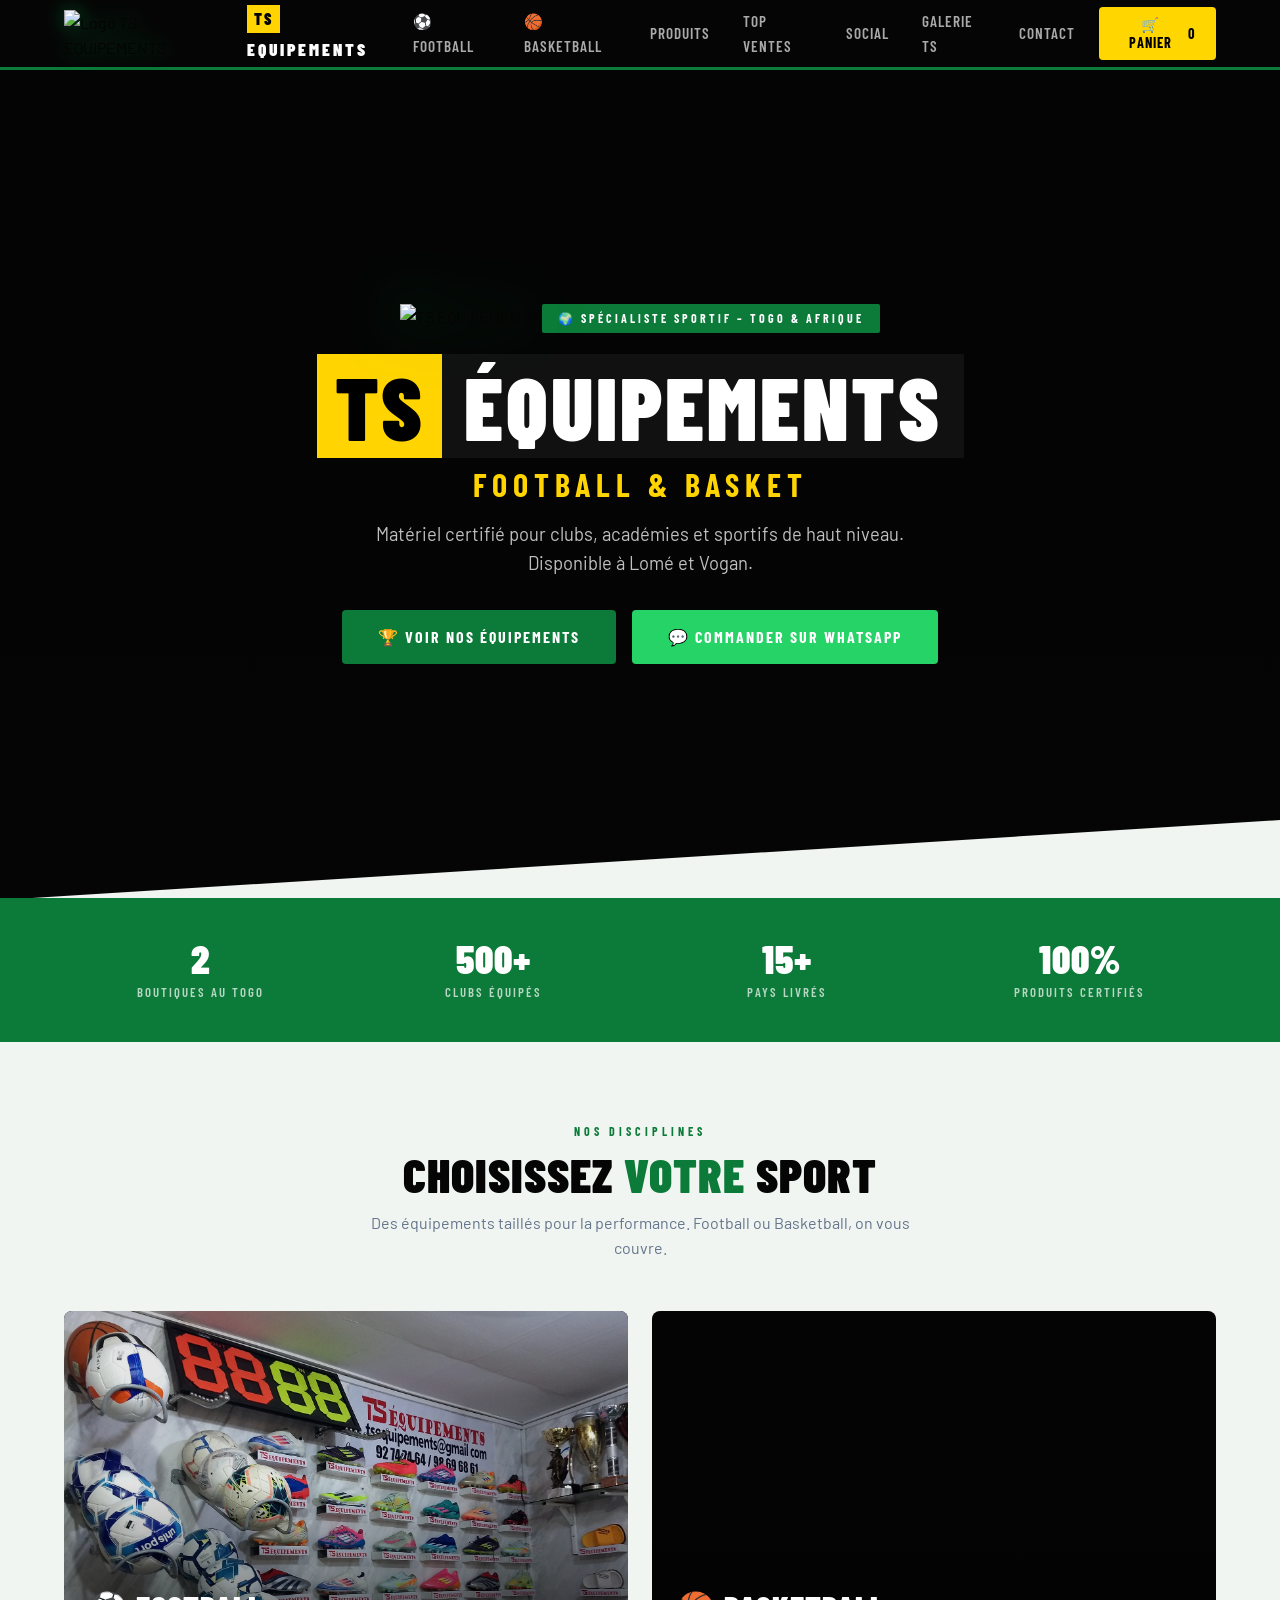
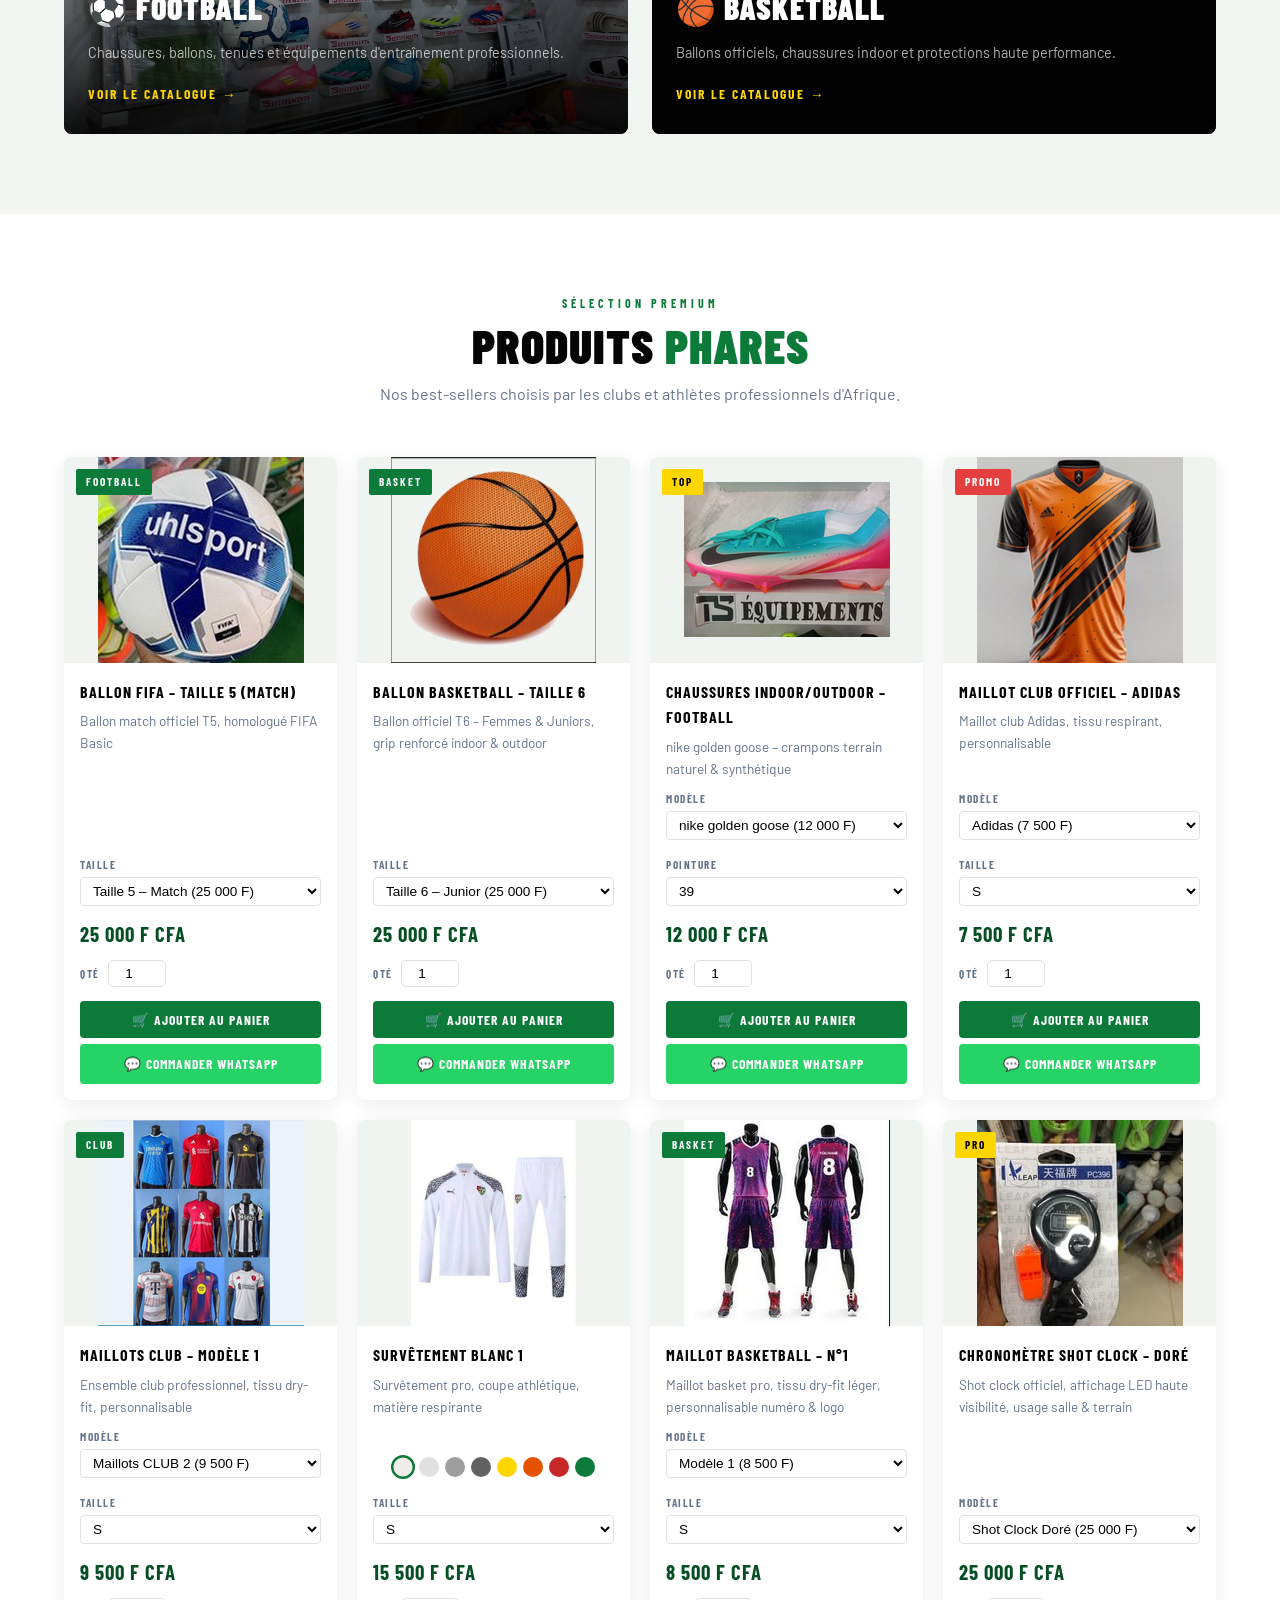
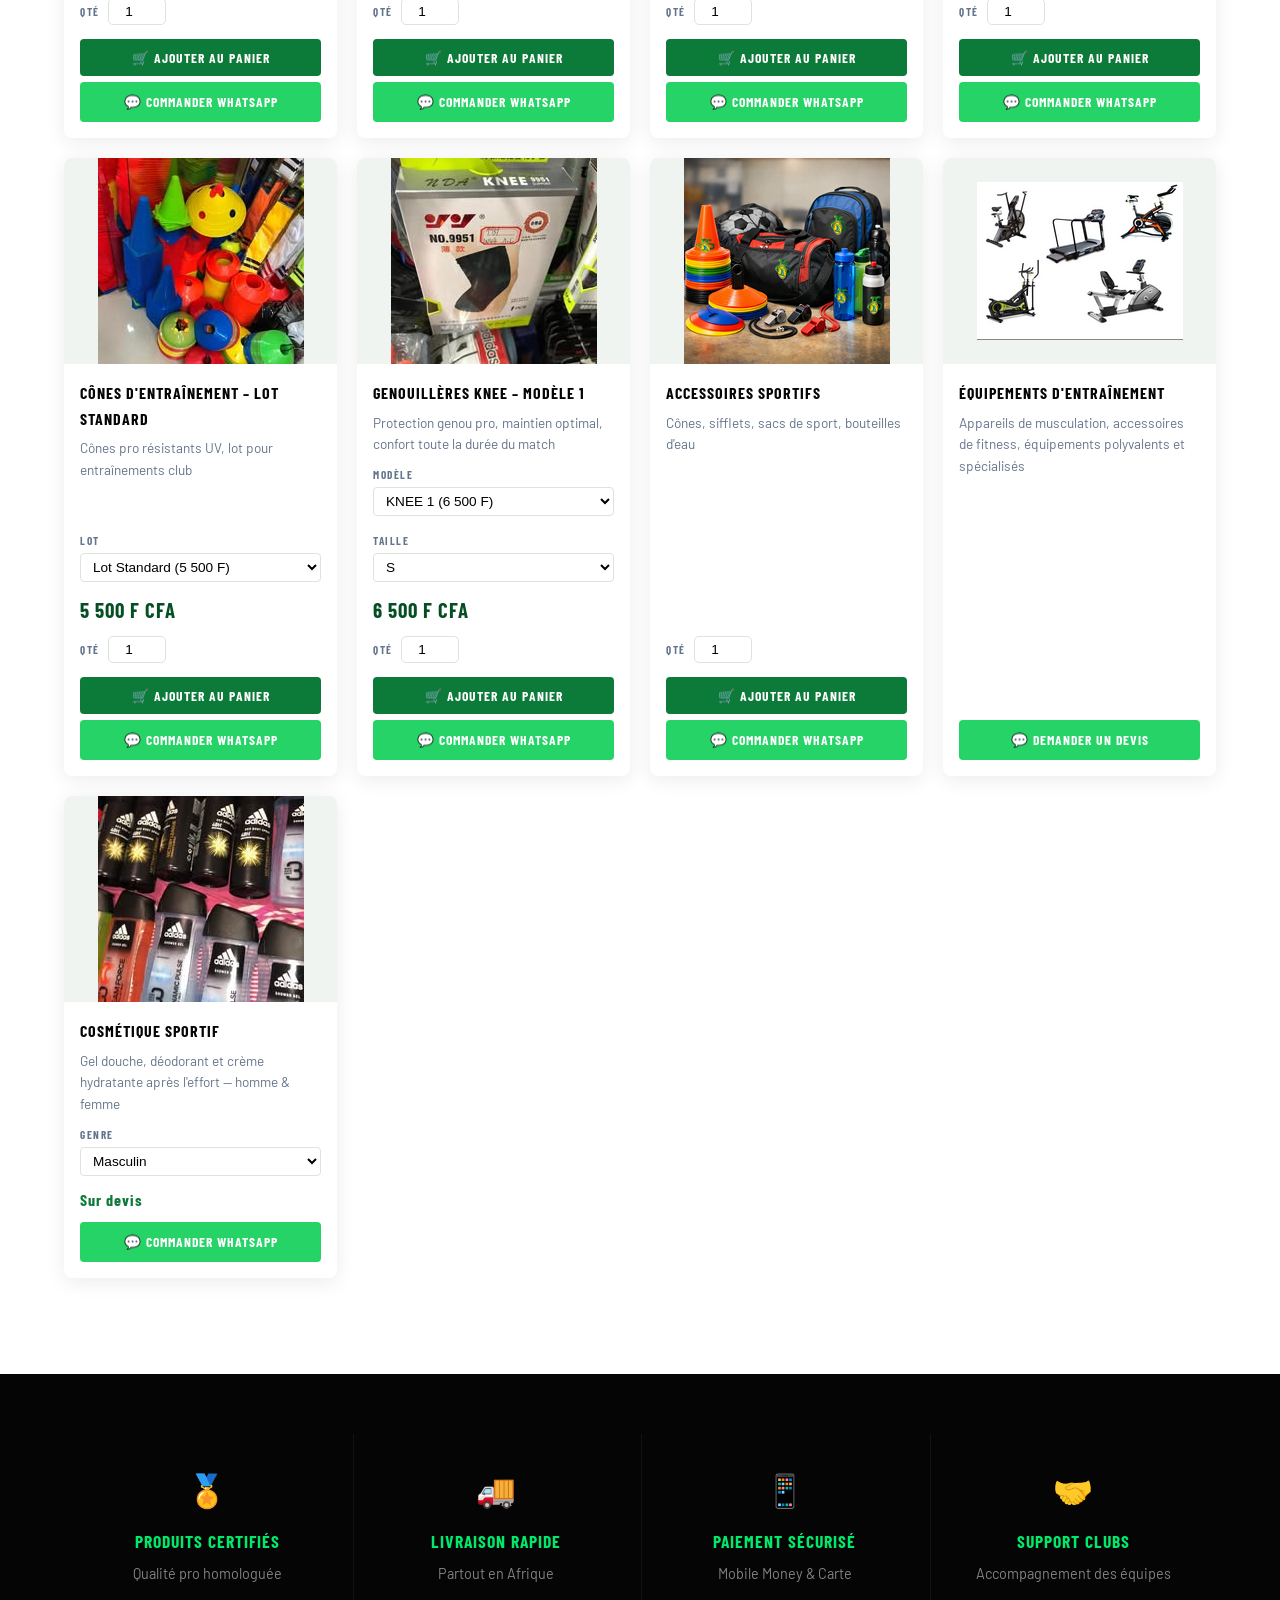
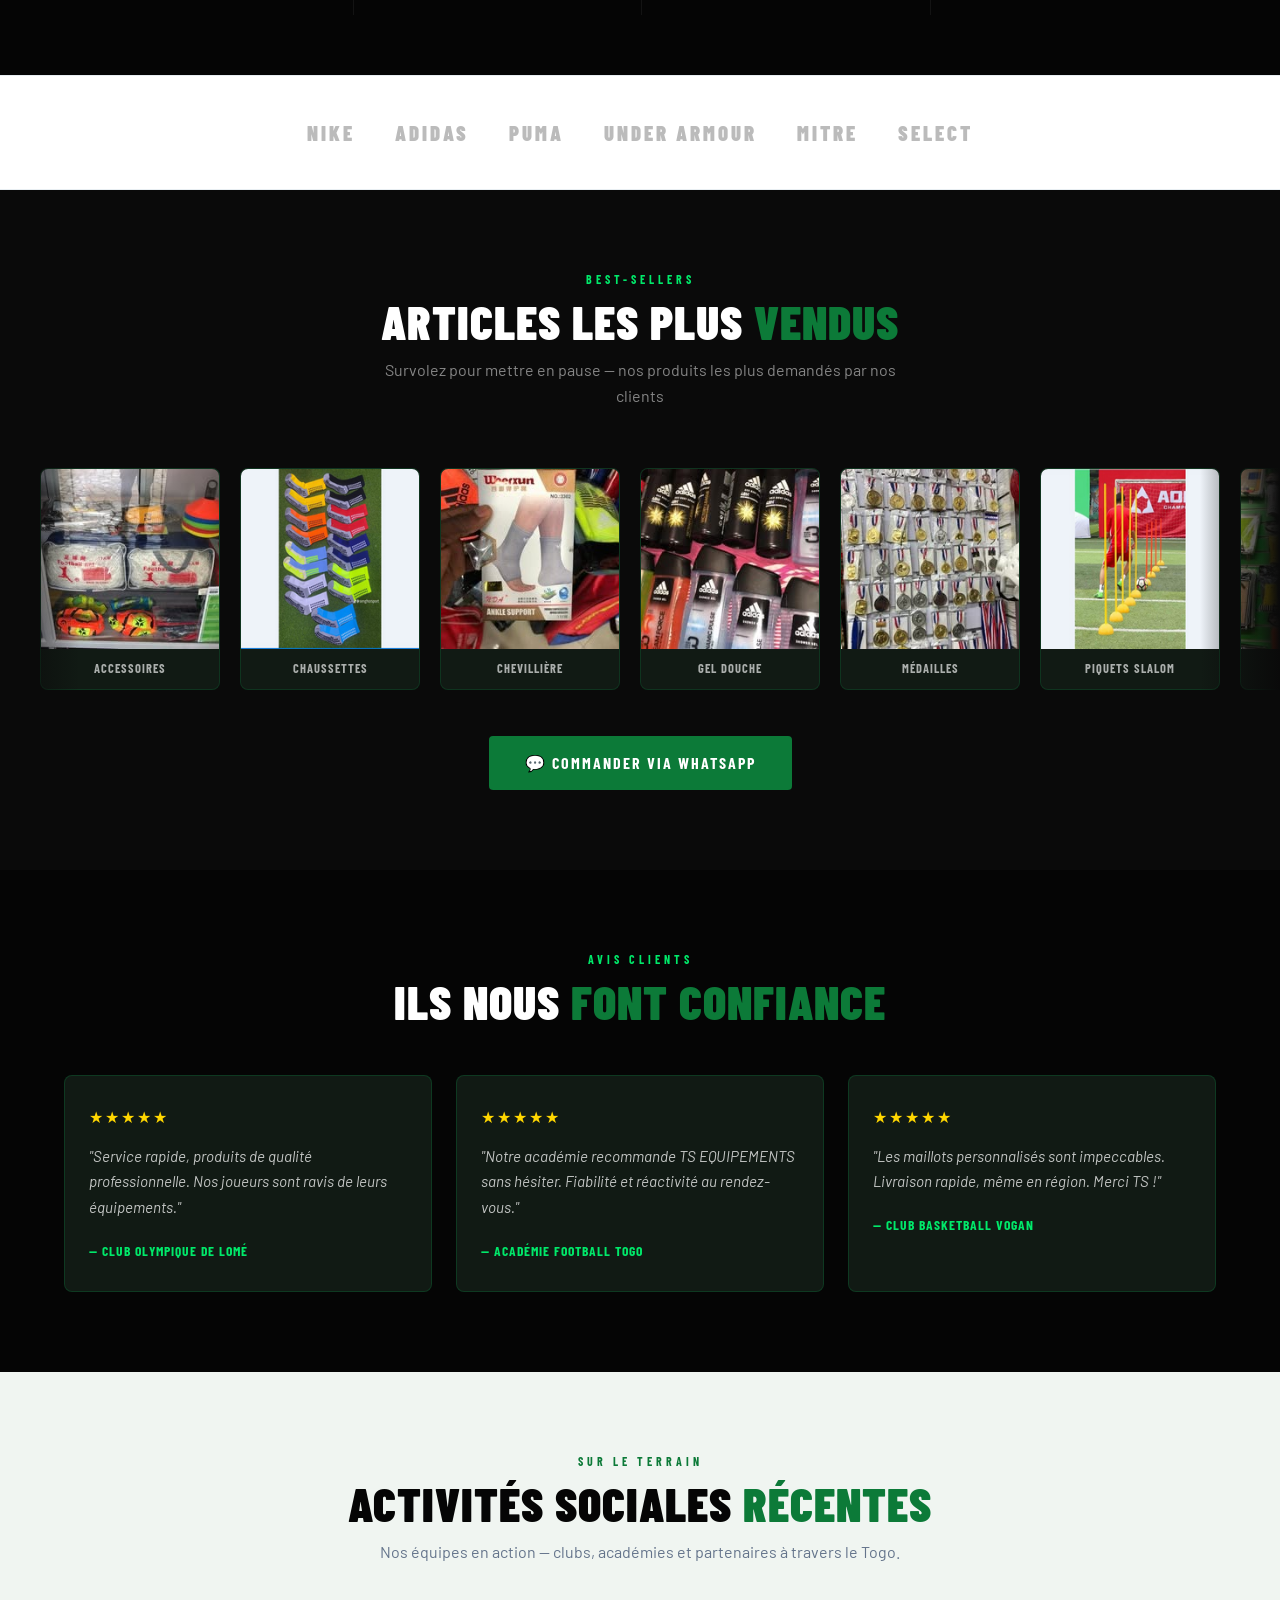
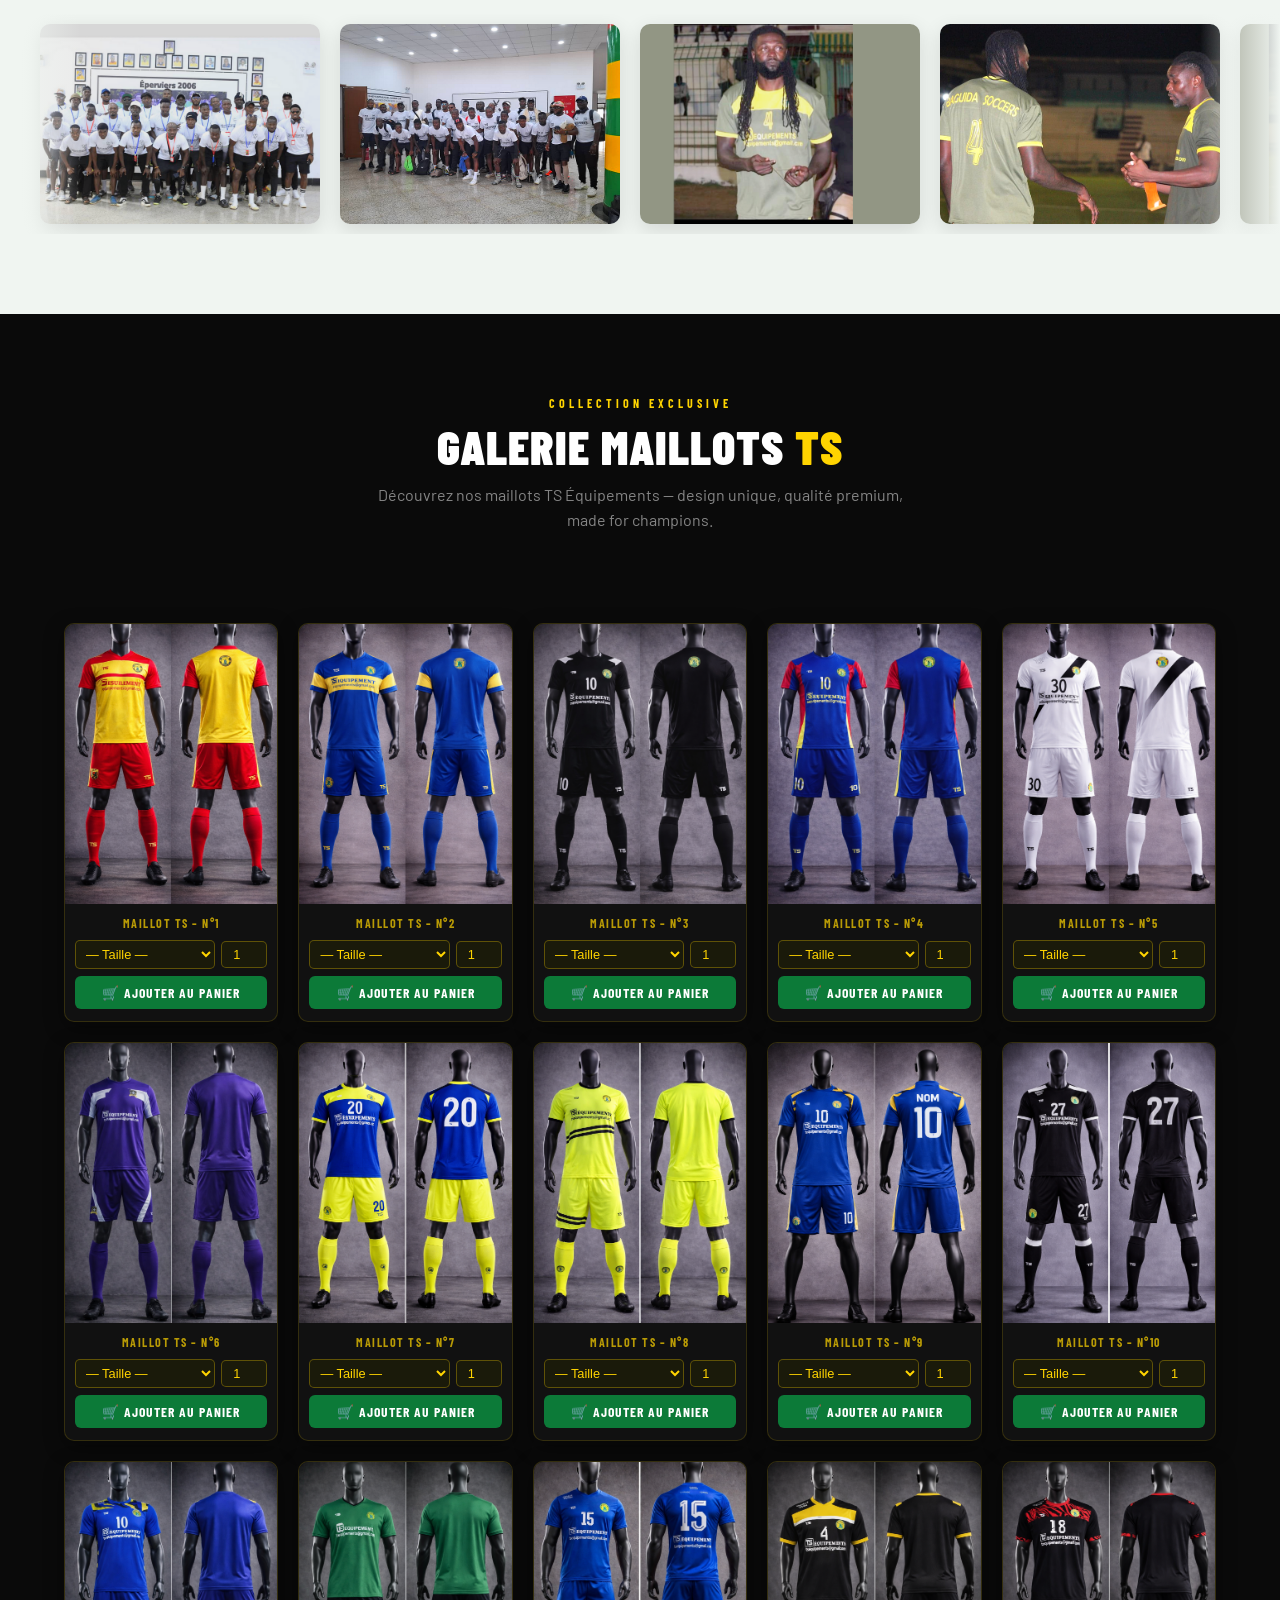
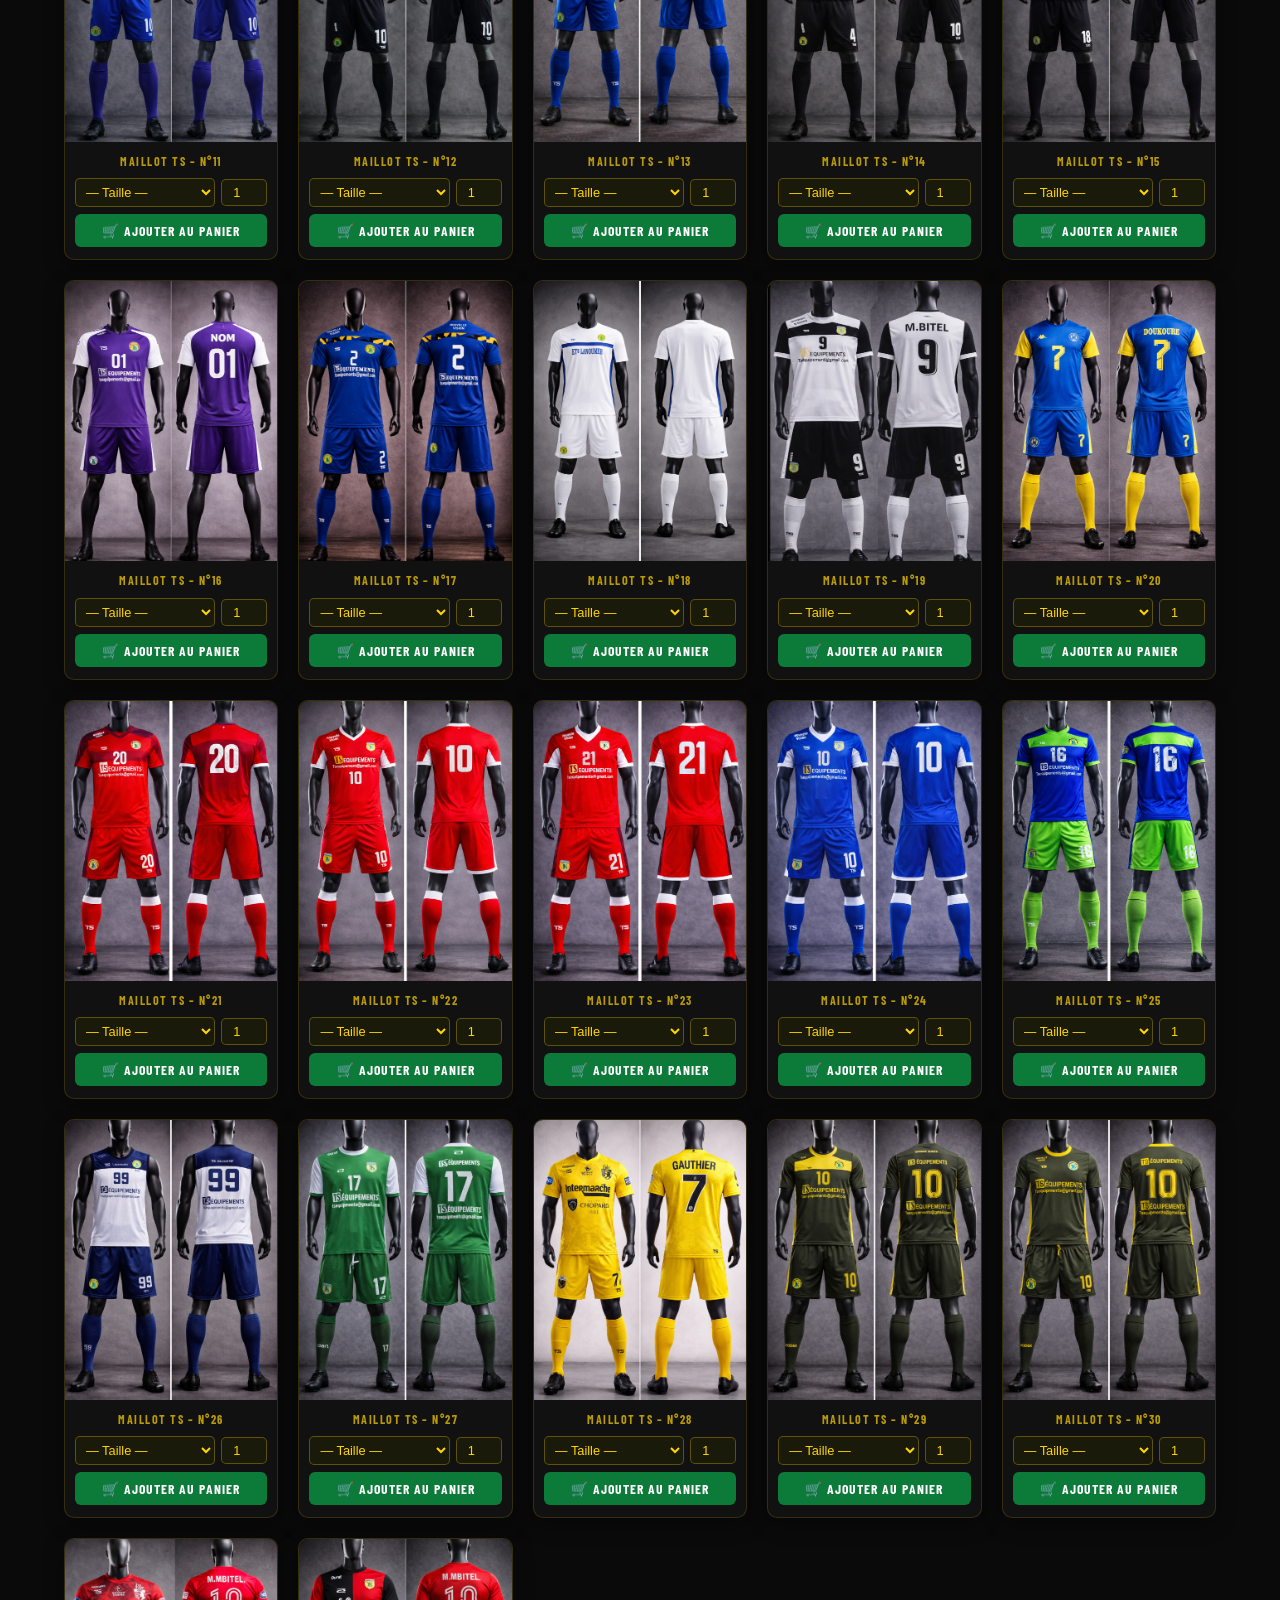
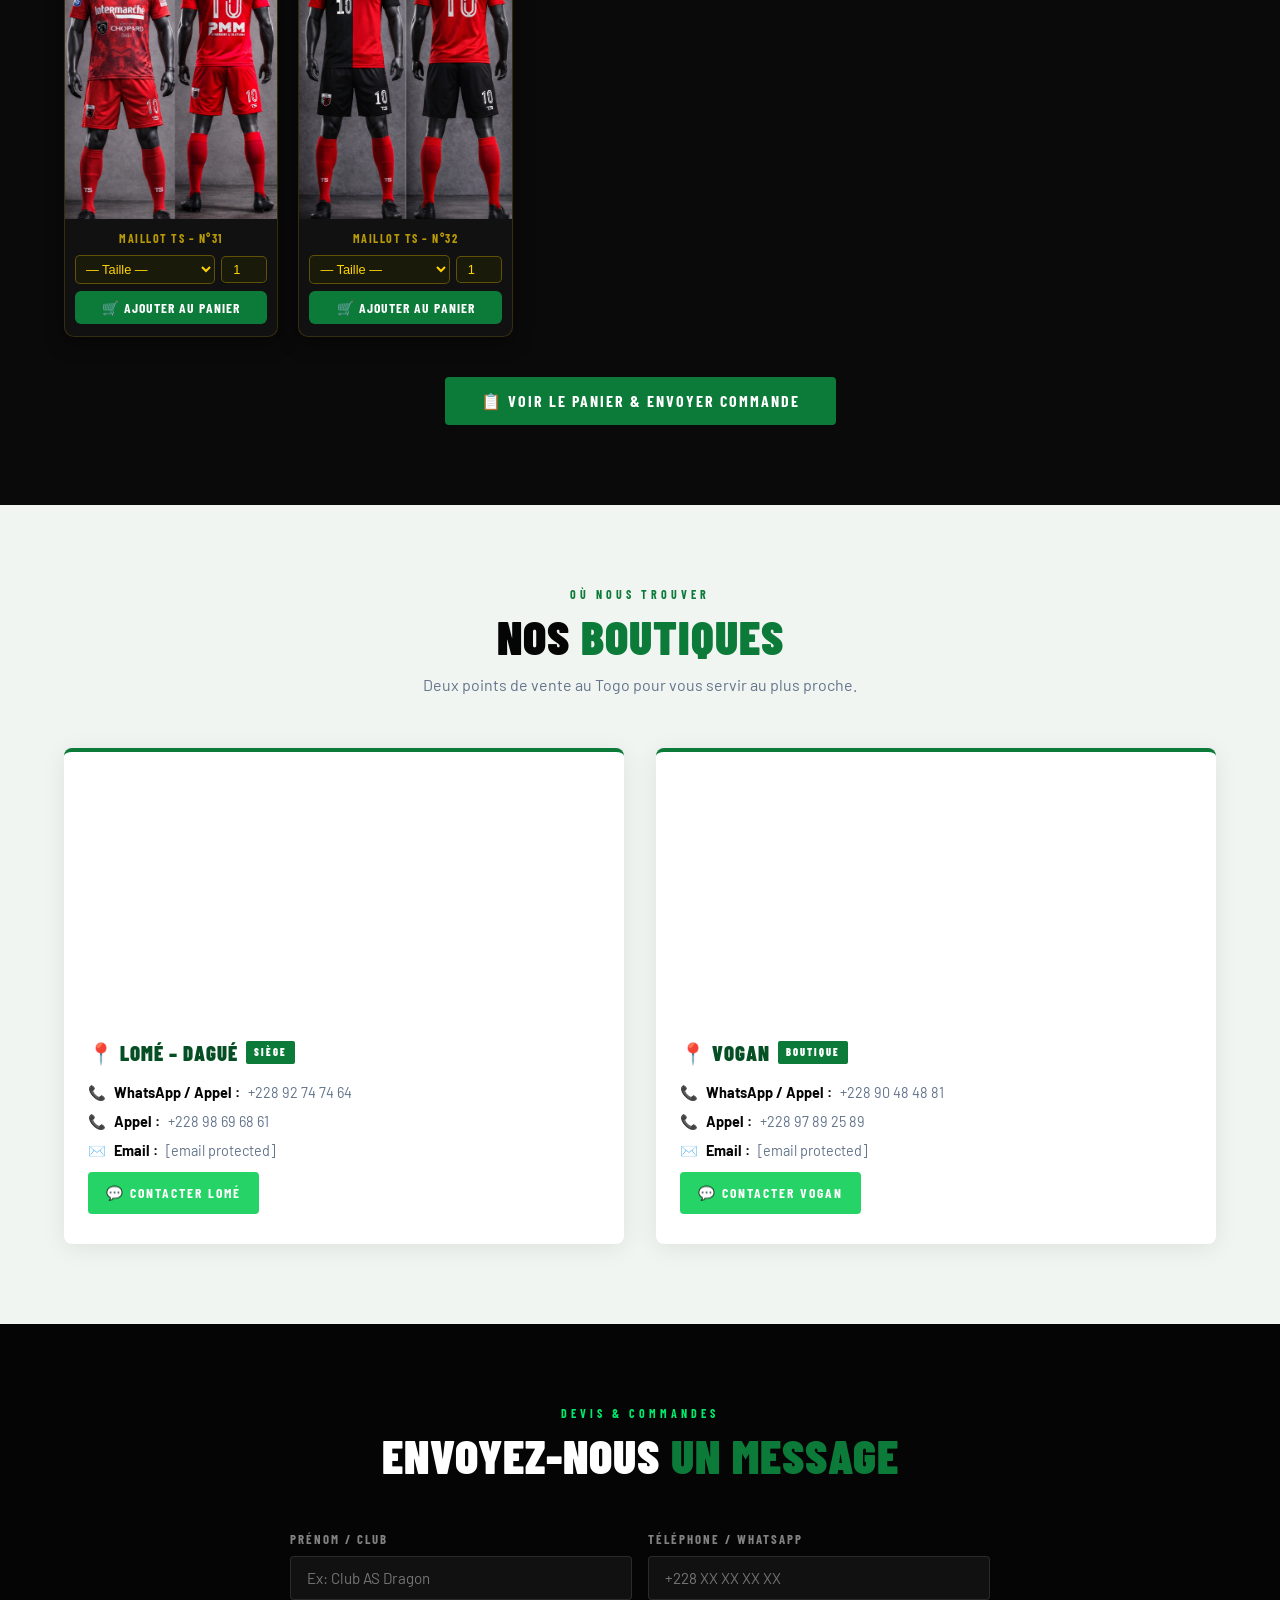
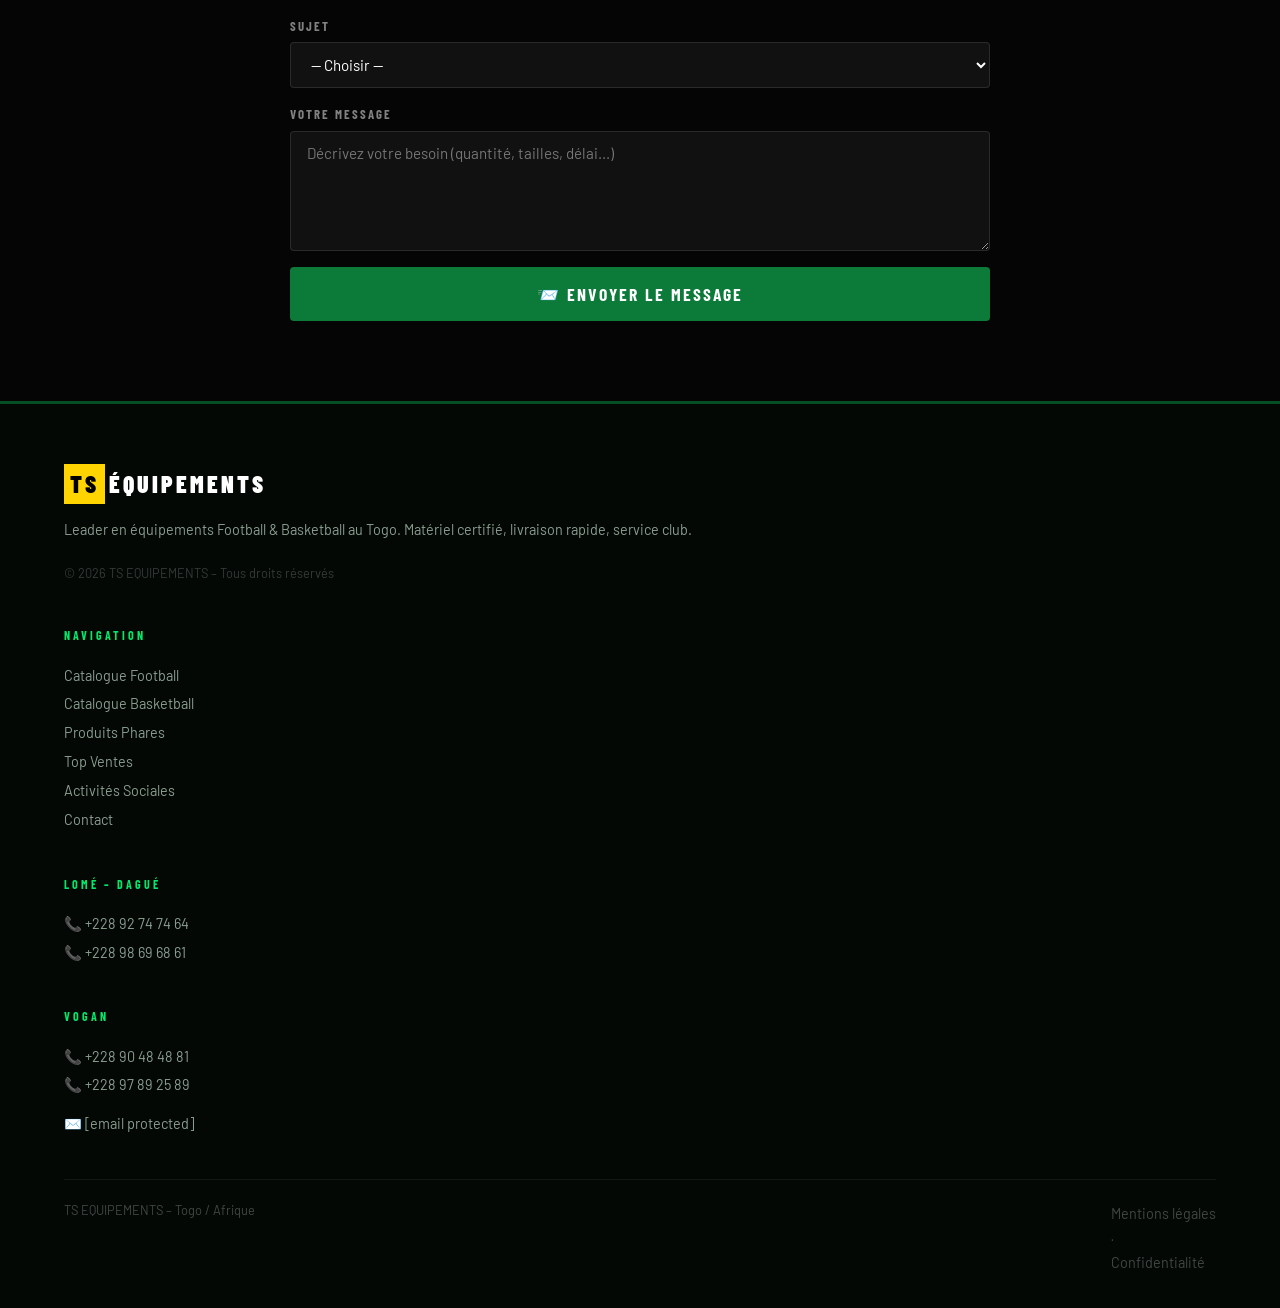
==== commit f71fe6f1: "index.html" ====
--- a/index.html
+++ b/index.html
@@ -413,20 +413,20 @@
   <div class="product" data-price="12000">
     <div class="badge">TOP</div>
     <div class="pi-sq" id="wrap-shoe">
-      <img id="img-shoe" src="assets/Adidas Predator Elite.png" alt="Adidas Predator Elite"
+      <img id="img-shoe" src="assets/nike golden goose.png" alt="nike golden goose"
         onerror="this.style.display='none';this.parentElement.innerHTML='<span style=font-size:3rem;opacity:.3>👟</span>'">
     </div>
     <div class="product-body">
       <h4 id="name-shoe">Chaussures Indoor/Outdoor – Football</h4>
-      <p id="desc-shoe">Adidas Predator Elite – crampons terrain naturel &amp; synthétique</p>
+      <p id="desc-shoe">nike golden goose – crampons terrain naturel &amp; synthétique</p>
       <div class="model-sel">
         <label>Modèle</label>
         <select onchange="changeShoe(this.value)">
-          <option value="Adidas Predator Elite">Adidas Predator Elite (12 000 F)</option>
+          <option value="nike golden goose">nike golden goose (12 000 F)</option>
           <option value="adidas predator">Adidas Predator Standard (13 000 F)</option>
           <option value="Adidas X Speedportal">Adidas X Speedportal (14 000 F)</option>
           <option value="Nike Air Zoom Mercurial">Nike Air Zoom Mercurial (17 000 F)</option>
-          <option value="nike golden goose">Nike Golden Goose (19 000 F)</option>
+          <option value="Adidas Predator Elite">Adidas Predator Elite (19 000 F)</option>
         </select>
       </div>
       <div class="model-sel">
@@ -493,7 +493,7 @@
   <div class="product" data-price="9500">
     <div class="badge new">CLUB</div>
     <div class="pi-sq" id="wrap-club">
-      <img id="img-club" src="assets/Maillots CLUB 1.png" alt="Maillots CLUB 1"
+      <img id="img-club" src="assets/Maillots CLUB 2.png" alt="Maillots CLUB 2"
         onerror="this.style.display='none';this.parentElement.innerHTML='<span style=font-size:3rem;opacity:.3>👕</span>'">
     </div>
     <div class="product-body">
@@ -502,8 +502,8 @@
       <div class="model-sel">
         <label>Modèle</label>
         <select onchange="changeClub(this.value)">
-          <option value="1">Maillots CLUB 1 (9 500 F)</option>
-          <option value="2">Maillots CLUB 2 (8 500 F)</option>
+          <option value="1">Maillots CLUB 2 (9 500 F)</option>
+          <option value="2">Maillots CLUB 1 (8 500 F)</option>
           <option value="3">Maillots CLUB 3 (7 500 F)</option>
           <option value="a">Maillots CLUB A (8 500 F)</option>
           <option value="b">Maillots CLUB B (9 500 F)</option>
@@ -1738,11 +1738,11 @@
 
 /* ── 3. CHAUSSURES FOOTBALL ── */
 var shoeMap = {
-  'Adidas Predator Elite':   { src: 'assets/Adidas Predator Elite.png',   alt: 'Adidas Predator Elite',    name: 'Adidas Predator Elite',    desc: 'Crampons terrain naturel & synthétique – contrôle exceptionnel', price: '12 000 F CFA', cls: 'pi-sq'   },
+  'nike golden goose':   { src: 'assets/nike golden goose.png',   alt: 'nike golden goose',    name: 'nike golden goose',    desc: 'Crampons terrain naturel & synthétique – contrôle exceptionnel', price: '12 000 F CFA', cls: 'pi-sq'   },
   'adidas predator':         { src: 'assets/adidas predator.png',          alt: 'Adidas Predator Standard', name: 'Adidas Predator Standard', desc: 'Adhérence et précision sur terrain mixte',                        price: '13 000 F CFA', cls: 'pi-land' },
   'Adidas X Speedportal':    { src: 'assets/Adidas X Speedportal.png',     alt: 'Adidas X Speedportal',     name: 'Adidas X Speedportal',     desc: 'Légèreté extrême pour attaquants – semelle Speedskin',            price: '14 000 F CFA', cls: 'pi-land' },
   'Nike Air Zoom Mercurial': { src: 'assets/Nike Air Zoom Mercurial.png',  alt: 'Nike Air Zoom Mercurial',  name: 'Nike Air Zoom Mercurial',  desc: 'Vitesse et réactivité maximales – technologie Air Zoom',          price: '17 000 F CFA', cls: 'pi-land' },
-  'nike golden goose':       { src: 'assets/nike golden goose.png',        alt: 'Nike Golden Goose',        name: 'Nike Golden Goose',        desc: 'Style et performance sur tout terrain – toucher ballon premium',  price: '19 000 F CFA', cls: 'pi-land' }
+  'Adidas Predator Elite':       { src: 'assets/Adidas Predator Elite.png',        alt: 'Adidas Predator Elite',        name: 'Adidas Predator Elite',        desc: 'Style et performance sur tout terrain – toucher ballon premium',  price: '19 000 F CFA', cls: 'pi-land' }
 };
 function changeShoe(m) {
   var d = shoeMap[m]; if (!d) return;
@@ -1776,8 +1776,8 @@
 
 /* ── 5. MAILLOTS CLUB ENSEMBLE ── */
 var clubMap = {
-  '1': { src: 'assets/Maillots CLUB 1.png', alt: 'Maillots CLUB 1', name: 'Maillots CLUB – Modèle 1', desc: 'Ensemble club modèle 1, tissu dry-fit, couleurs vives', price: '9 500 F CFA', cls: 'pi-sq'   },
-  '2': { src: 'assets/Maillots CLUB 2.png', alt: 'Maillots CLUB 2', name: 'Maillots CLUB – Modèle 2', desc: 'Ensemble club modèle 2, coupe moderne',                  price: '8 500 F CFA', cls: 'pi-sq'   },
+  '1': { src: 'assets/Maillots CLUB 2.png', alt: 'Maillots CLUB 2', name: 'Maillots CLUB – Modèle 1', desc: 'Ensemble club modèle 1, tissu dry-fit, couleurs vives', price: '9 500 F CFA', cls: 'pi-sq'   },
+  '2': { src: 'assets/Maillots CLUB 1.png', alt: 'Maillots CLUB 1', name: 'Maillots CLUB – Modèle 2', desc: 'Ensemble club modèle 2, coupe moderne',                  price: '8 500 F CFA', cls: 'pi-sq'   },
   '3': { src: 'assets/Maillots CLUB 3.png', alt: 'Maillots CLUB 3', name: 'Maillots CLUB – Modèle 3', desc: 'Ensemble club modèle 3, design sportif',                 price: '7 500 F CFA', cls: 'pi-sq'   },
   'a': { src: 'assets/Maillots CLUB a.png', alt: 'Maillots CLUB A', name: 'Maillots CLUB – Modèle A', desc: 'Ensemble club modèle A, haute résistance',               price: '8 500 F CFA', cls: 'pi-land' },
   'b': { src: 'assets/Maillots CLUB b.png', alt: 'Maillots CLUB B', name: 'Maillots CLUB – Modèle B', desc: 'Ensemble club modèle B, coupe slim athlétique',          price: '9 500 F CFA', cls: 'pi-land' }
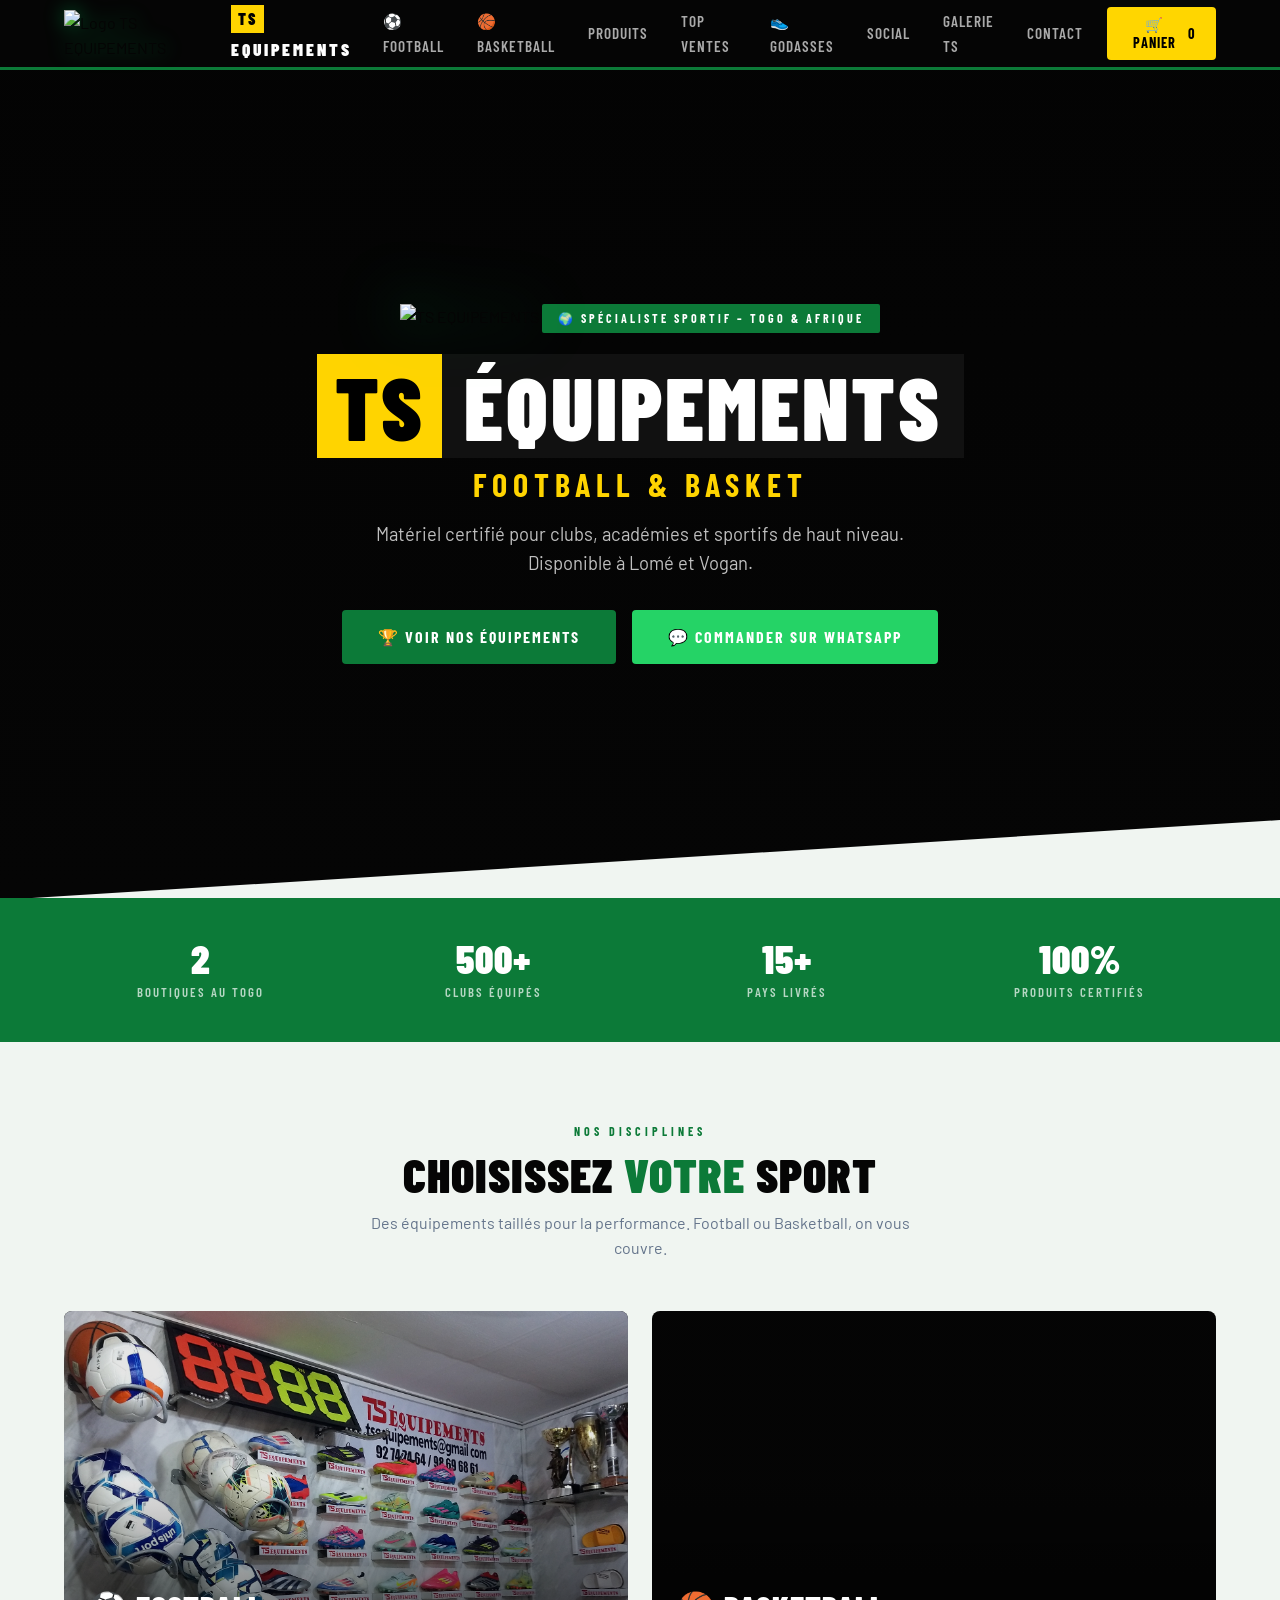
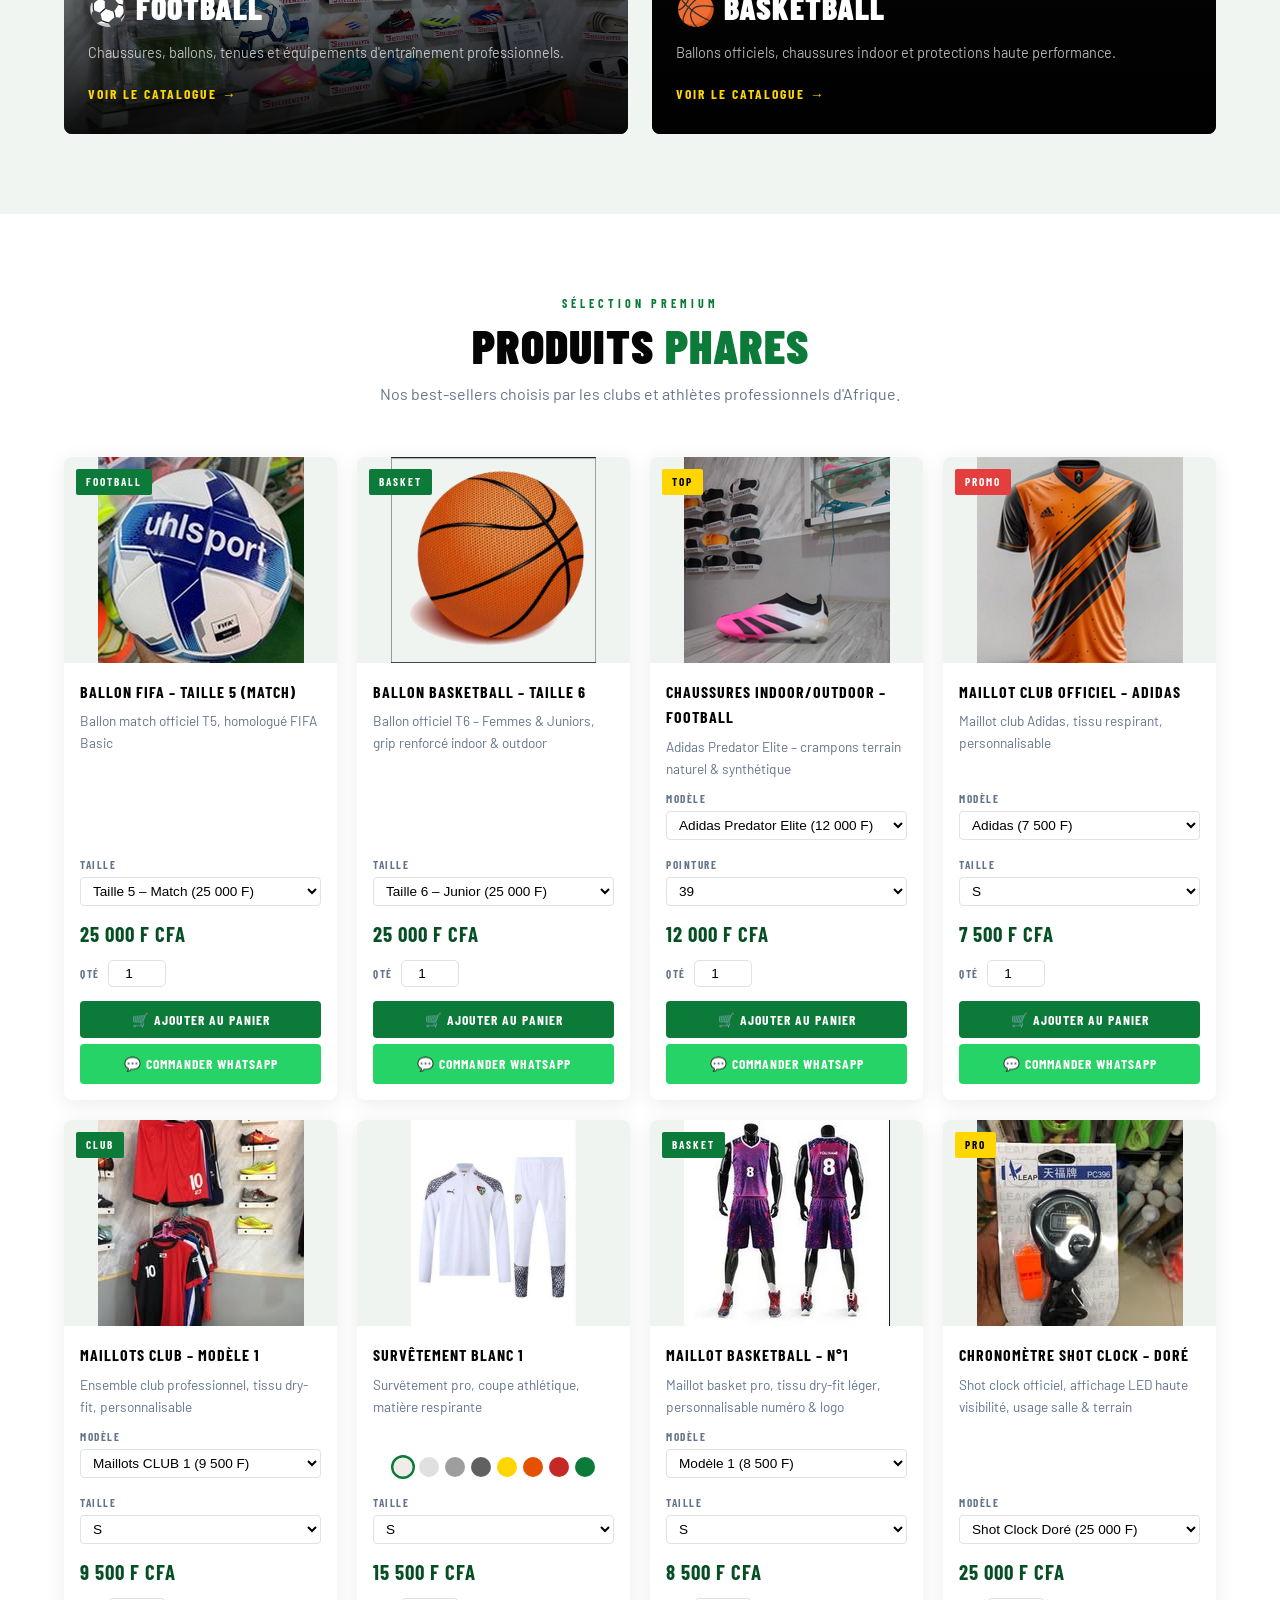
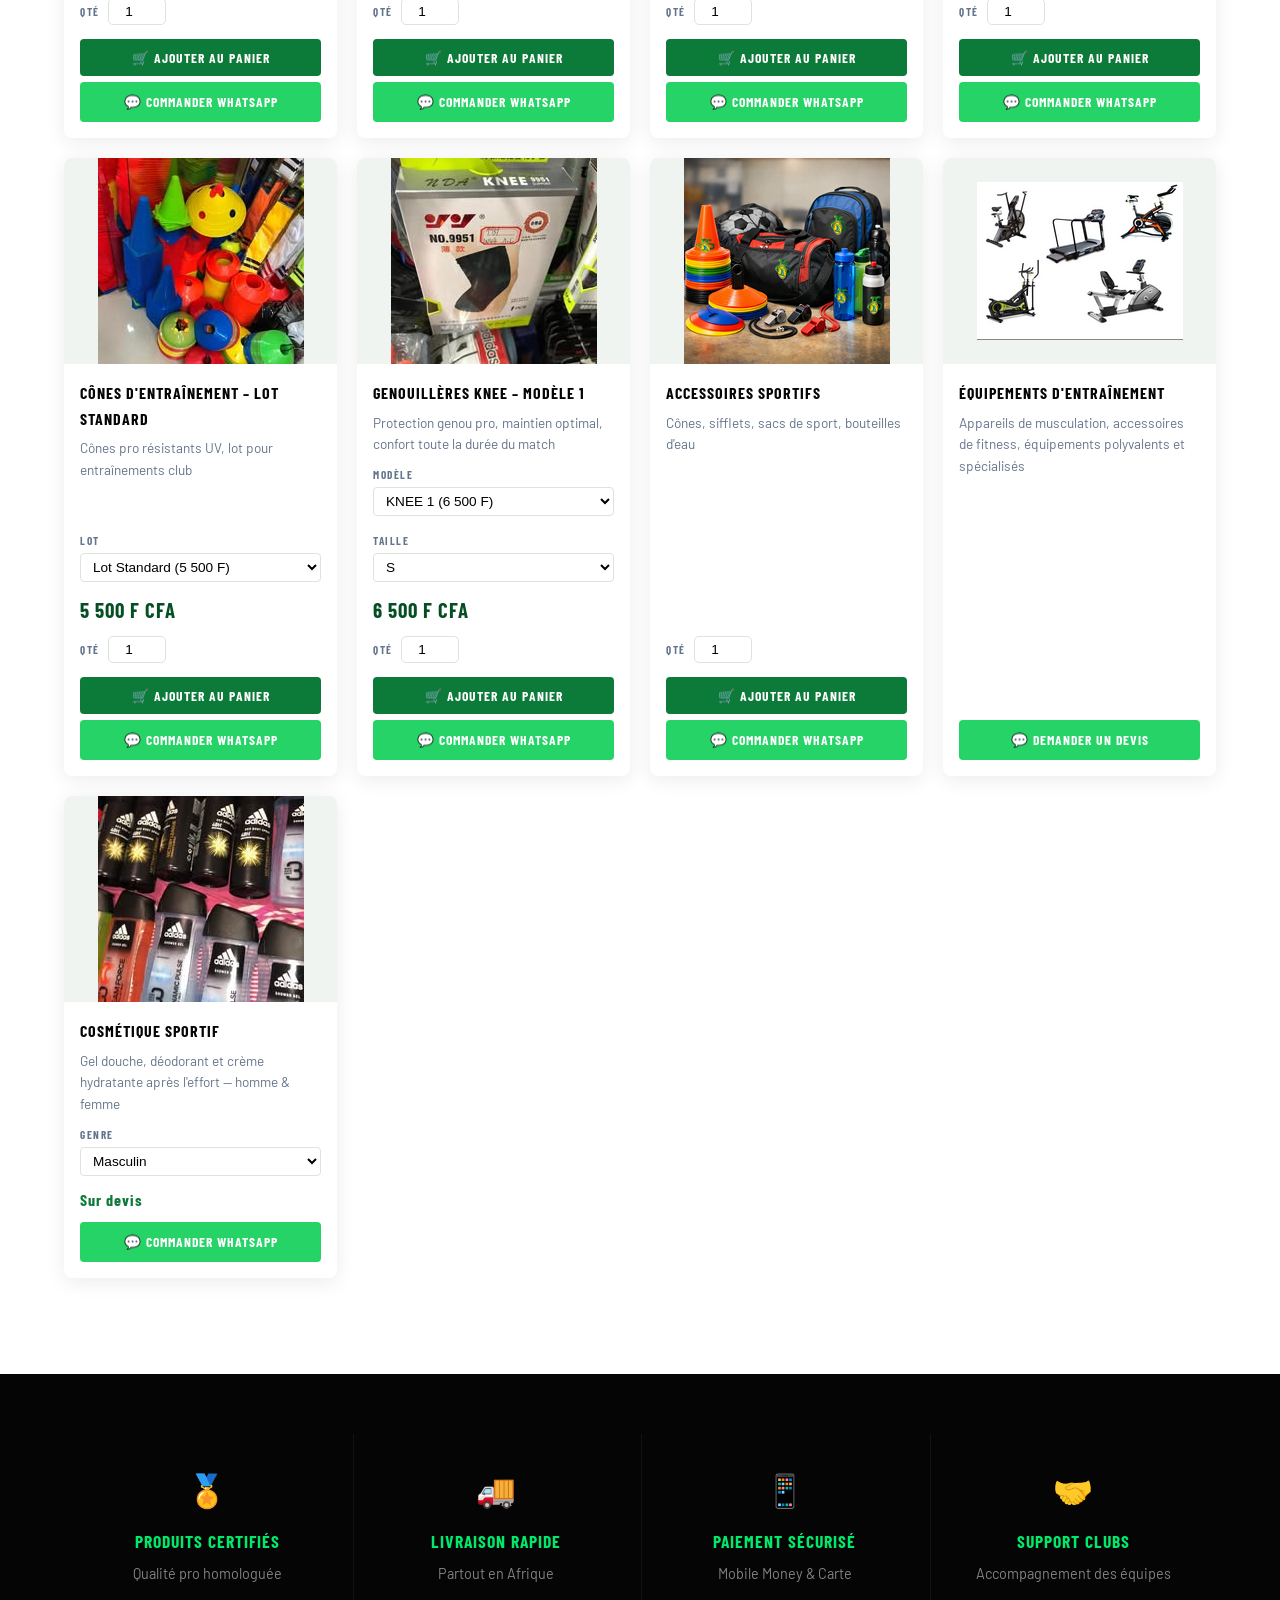
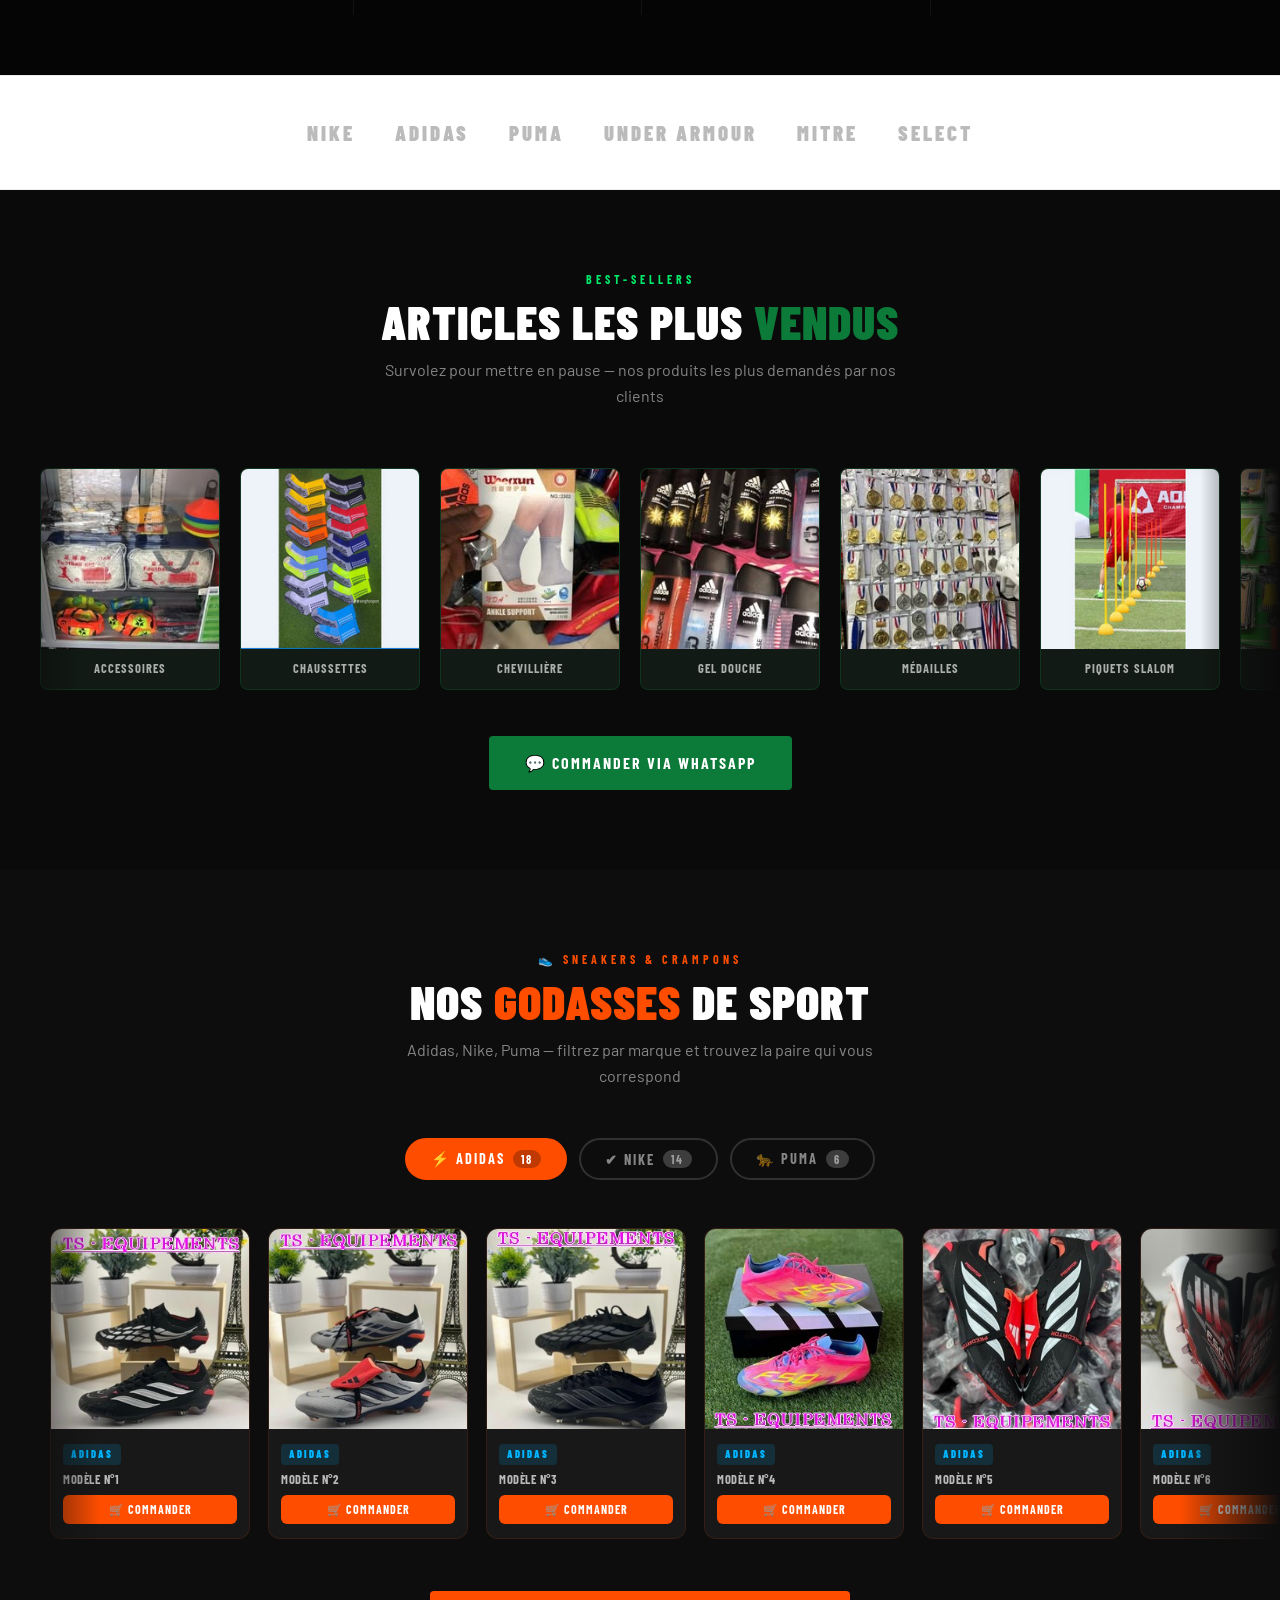
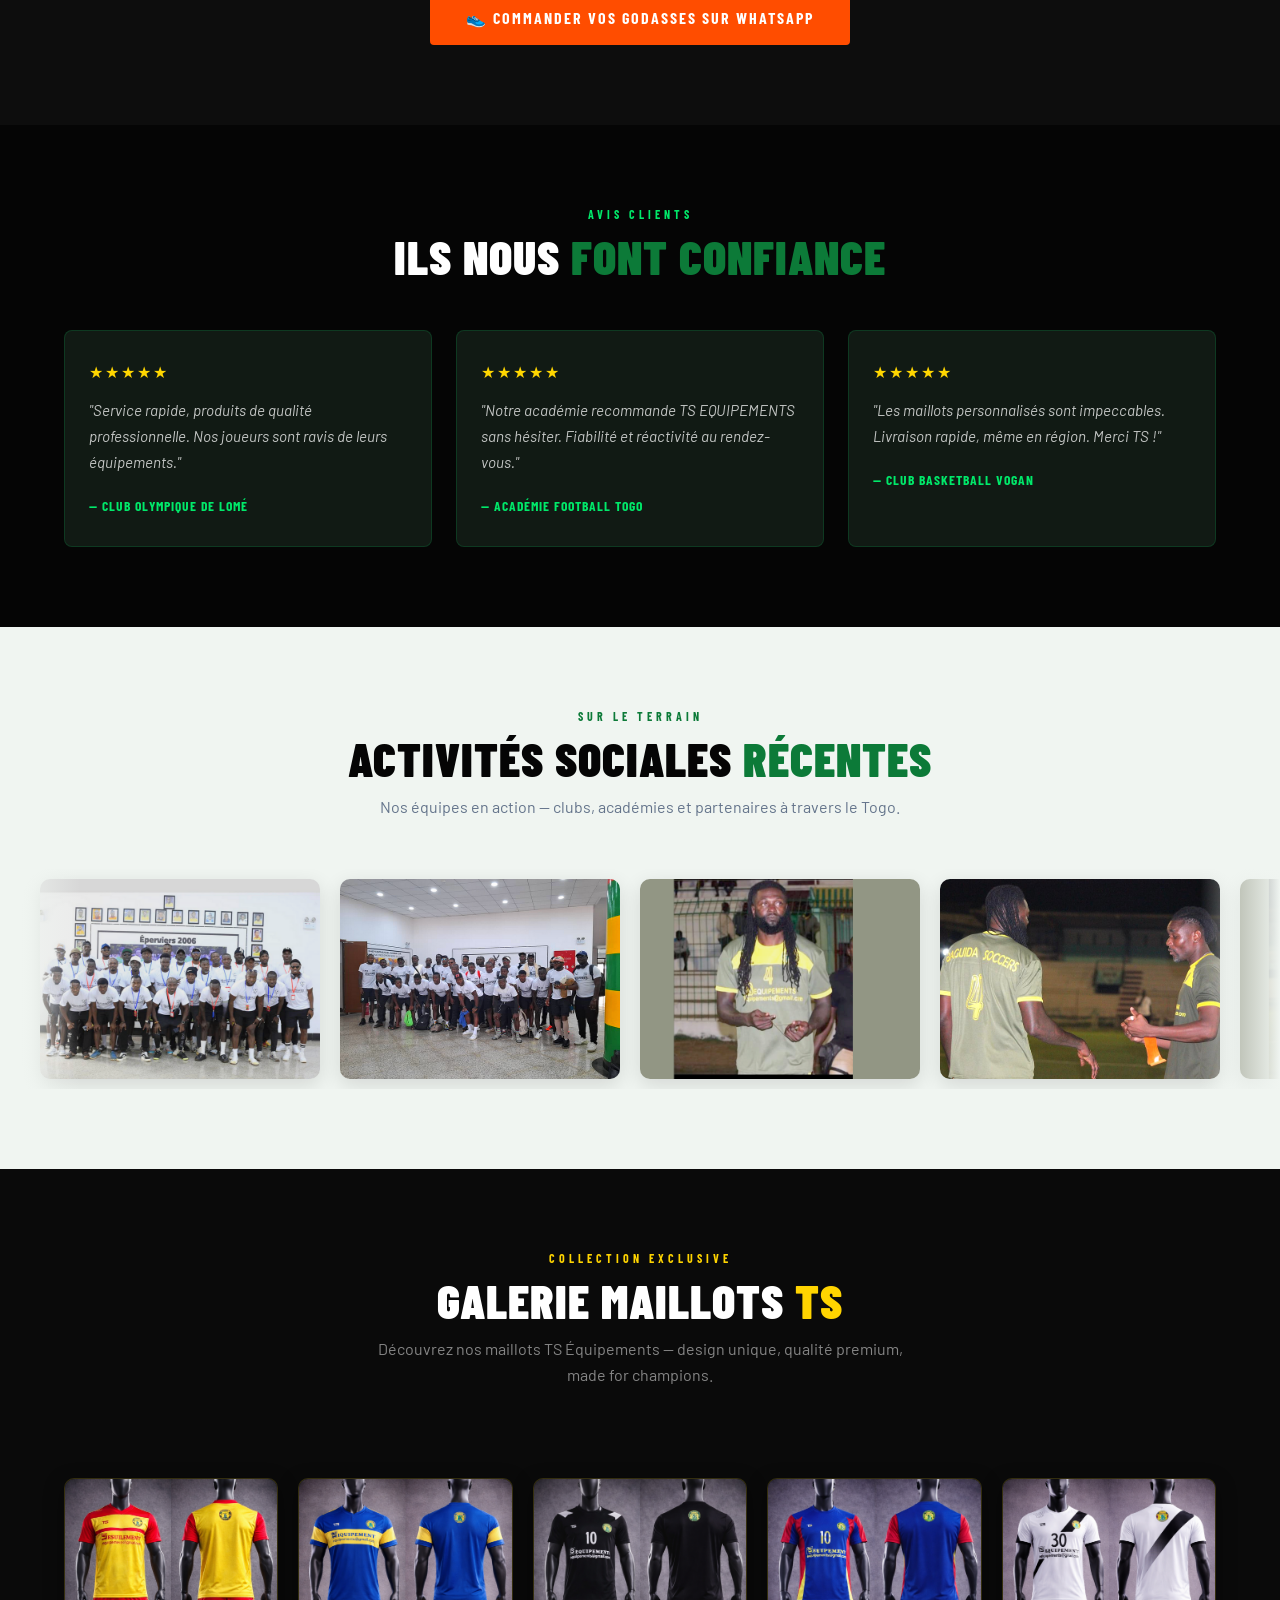
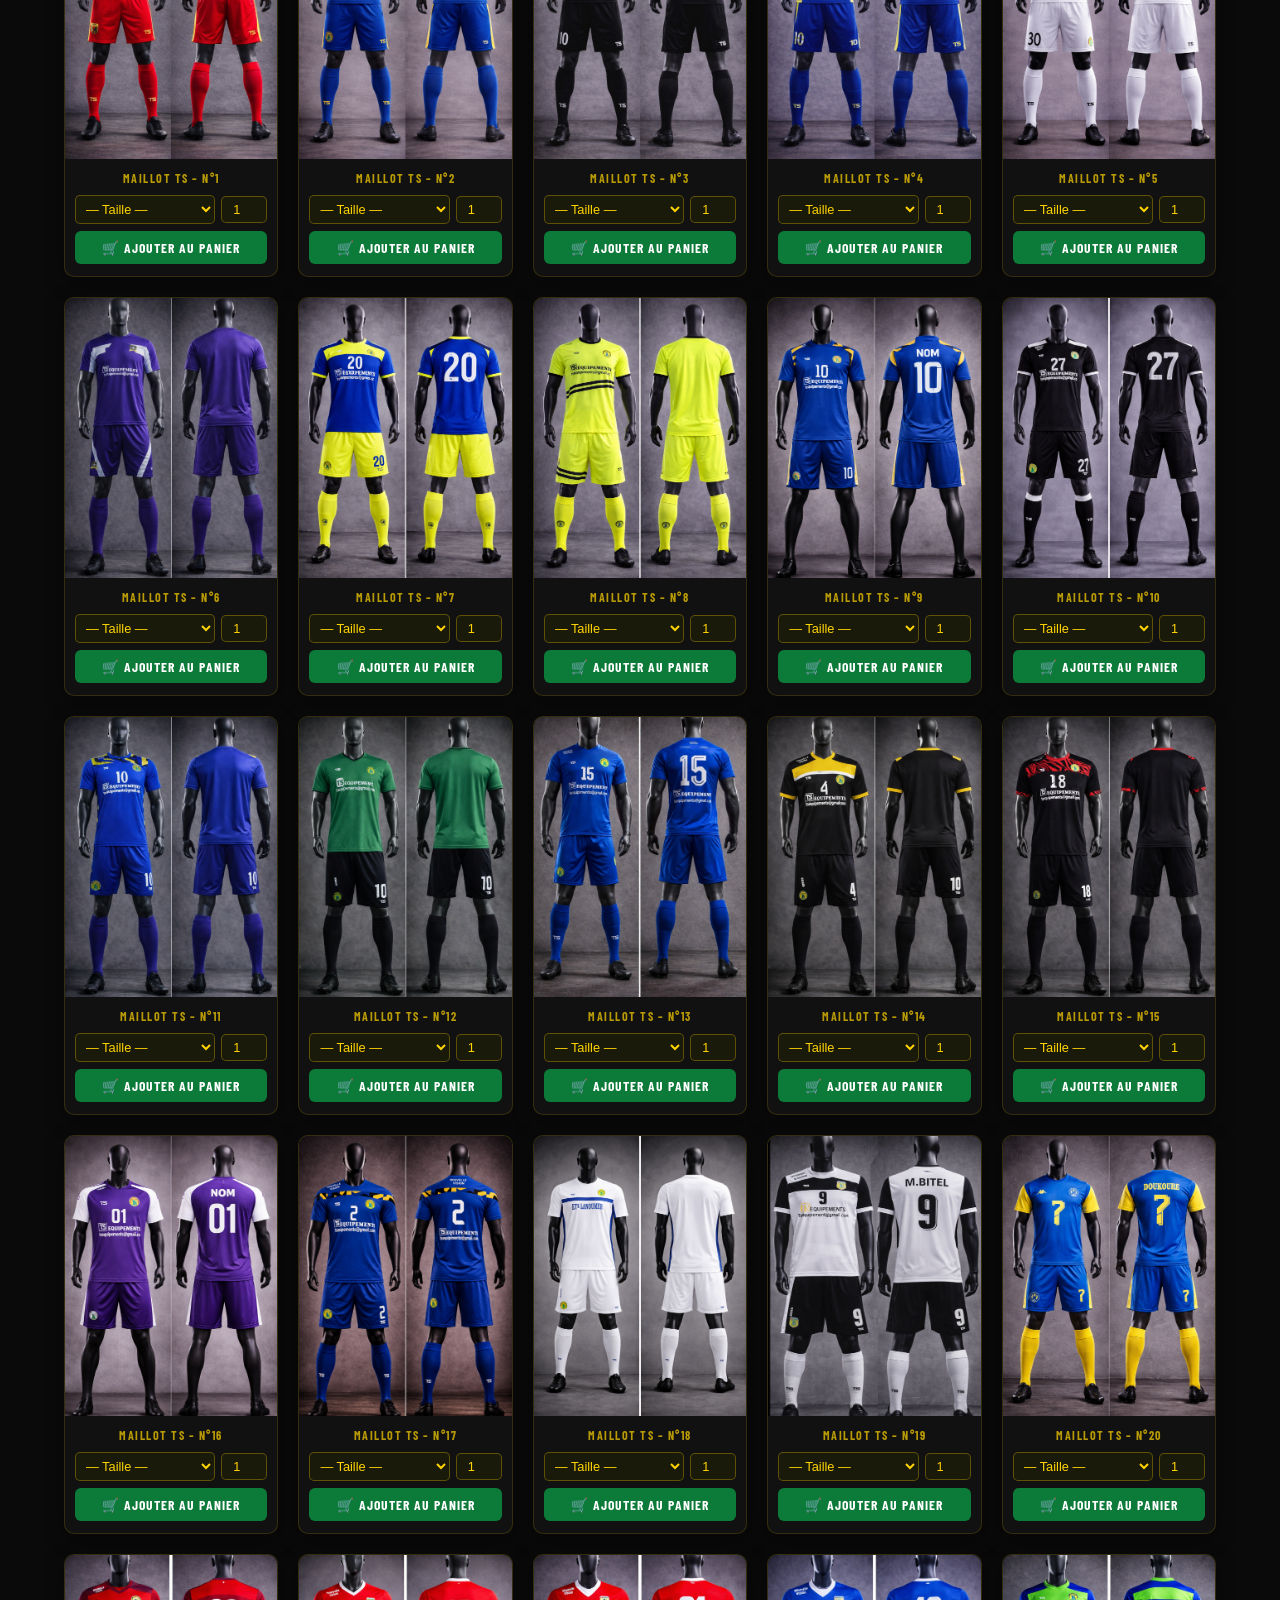
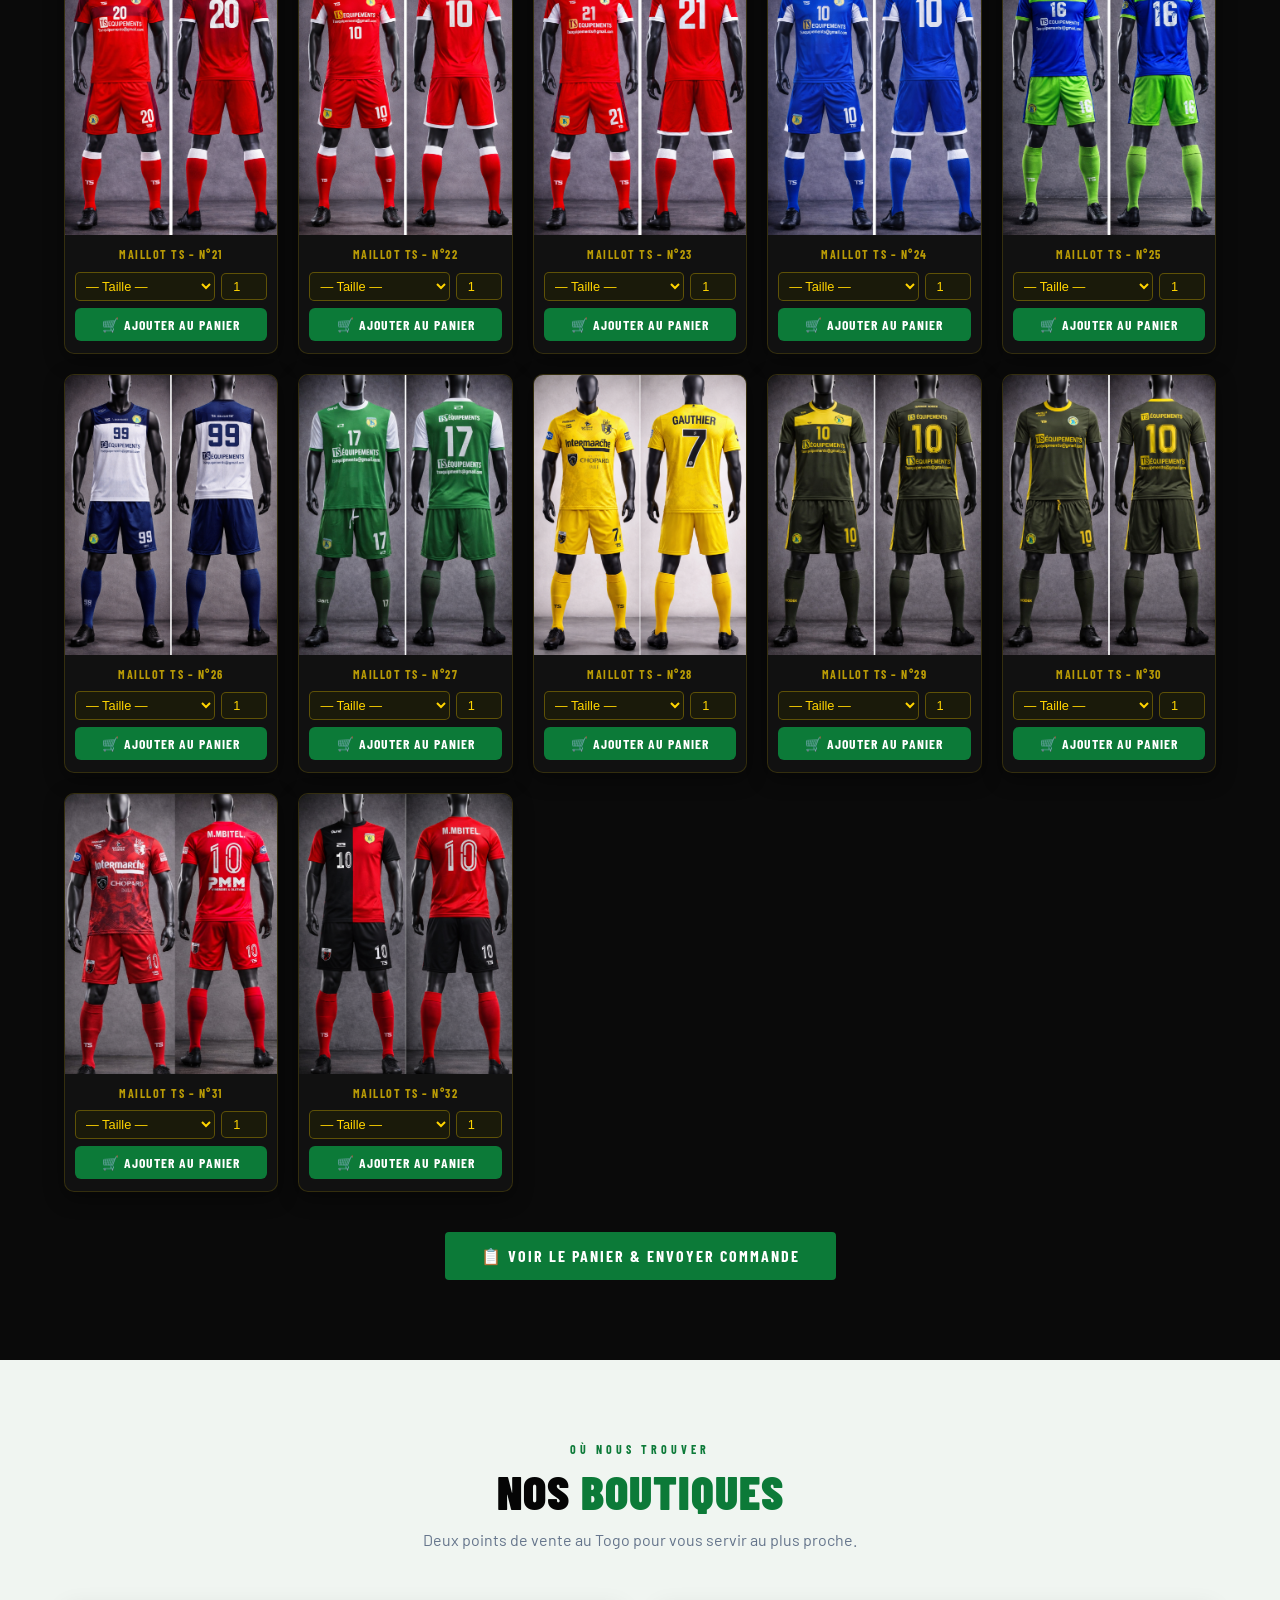
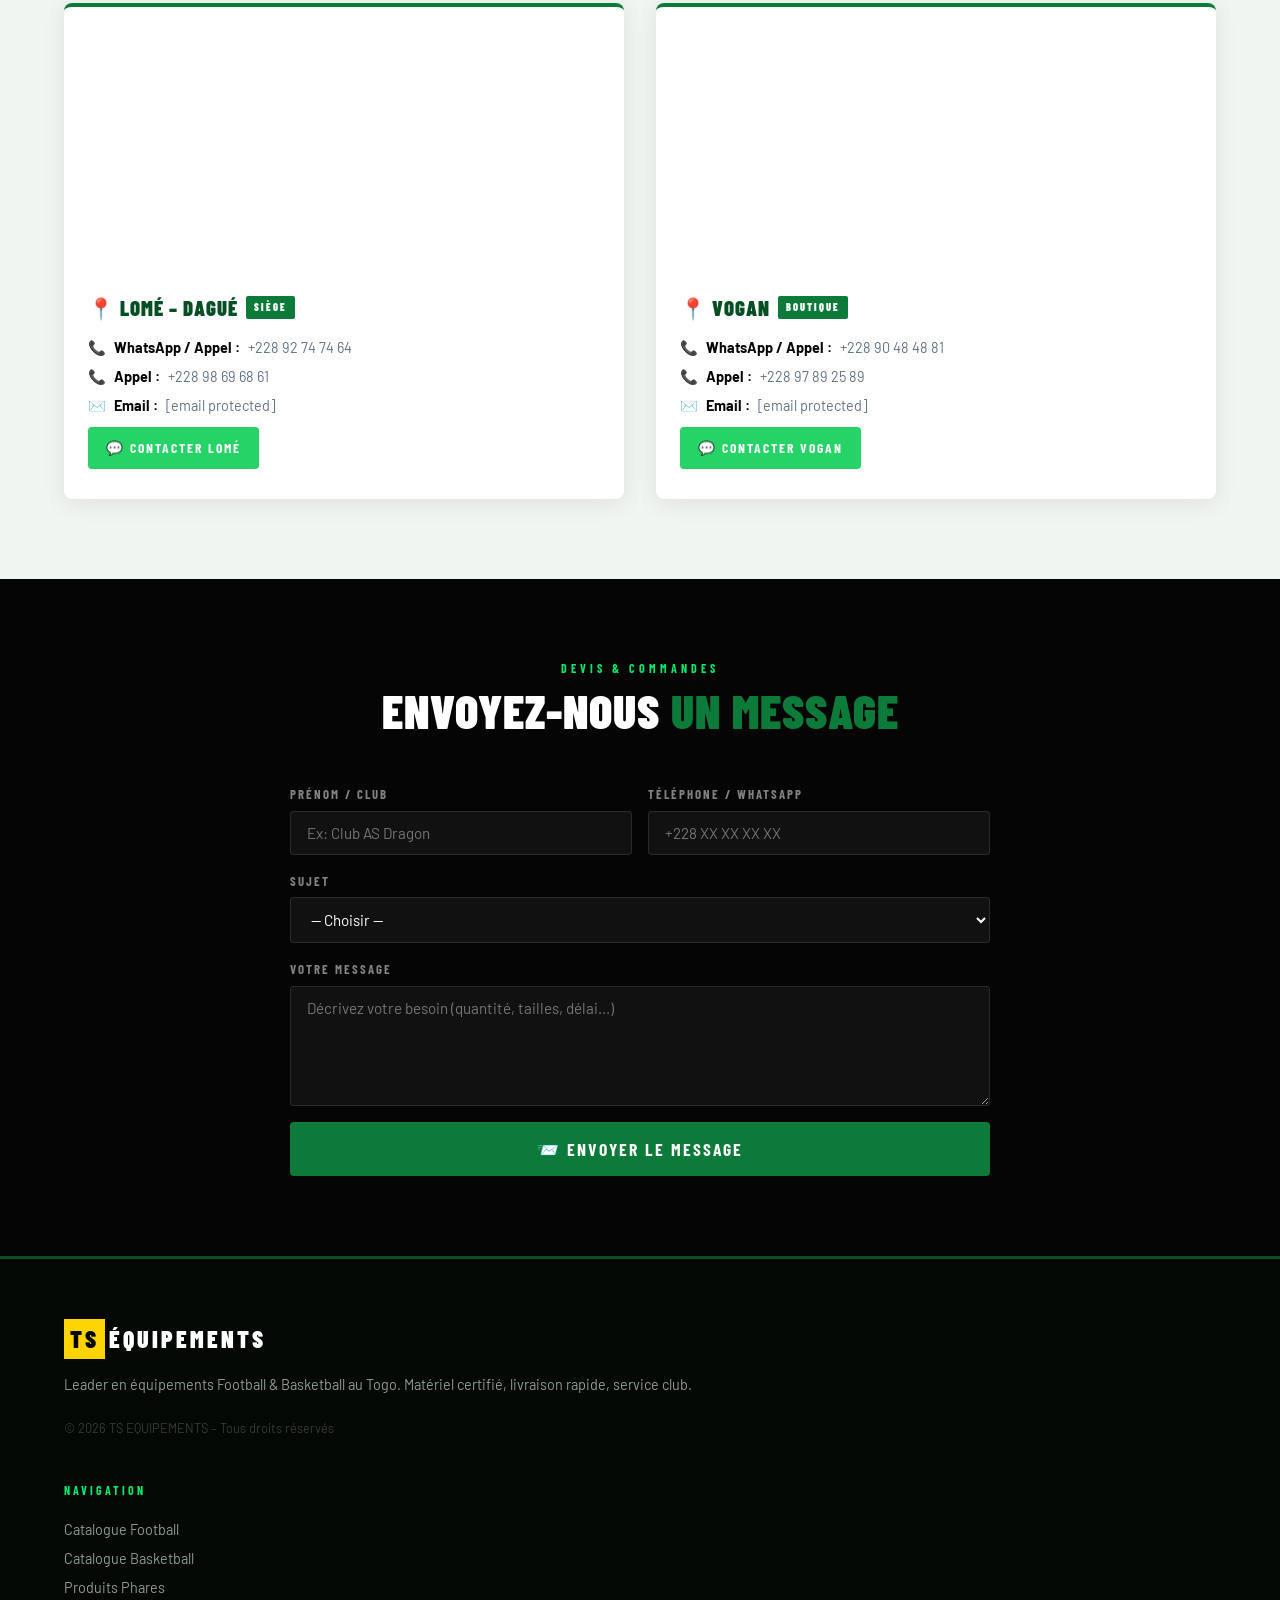
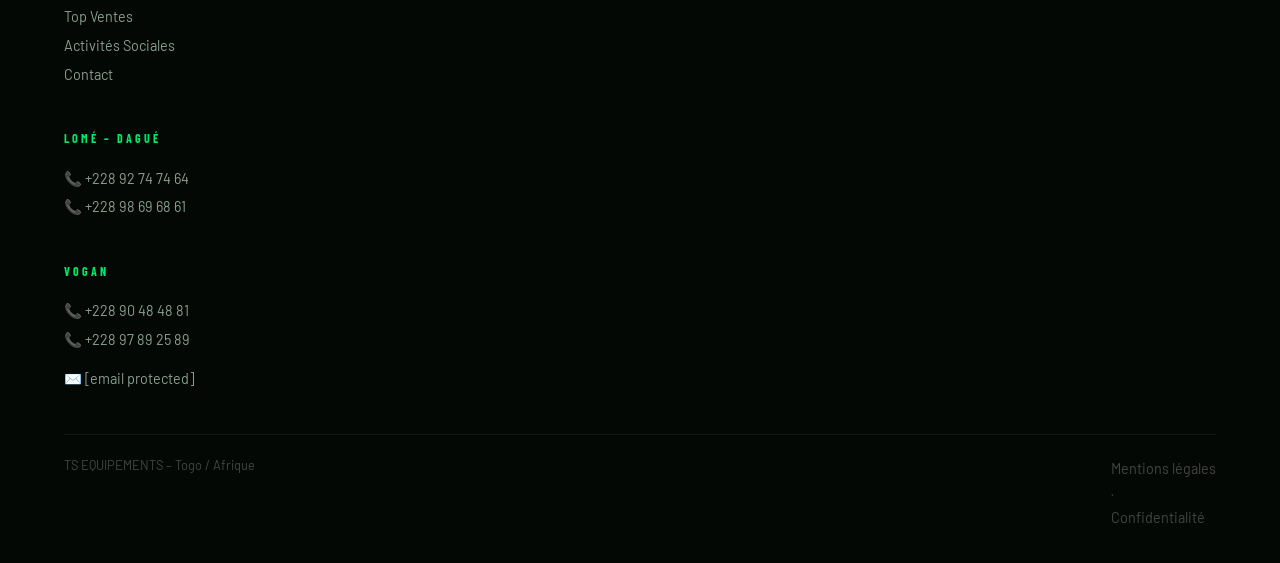
==== commit ddd08969: "index.html" ====
--- a/index.html
+++ b/index.html
@@ -50,6 +50,53 @@
 .bs-img{width:180px;height:180px;background:#1a241c;display:flex;align-items:center;justify-content:center;overflow:hidden;}
 .bs-img img{width:180px;height:180px;object-fit:contain;}
 .bs-label{padding:10px 12px;font-family:'Barlow Condensed',sans-serif;font-size:.78rem;font-weight:700;letter-spacing:1px;text-transform:uppercase;color:rgba(255,255,255,.65);text-align:center;}
+
+/* ── GODASSES (SNEAKERS) SECTION ── */
+.godasses-section{background:#0d0d0d;padding:80px 0;overflow:hidden;}
+.godasses-section .section-header{padding:0 5%;}
+.godasses-section .section-header .eyebrow{color:#ff4d00;}
+.godasses-section .section-header h2{color:white;}
+.godasses-section .section-header h2 span{color:#ff4d00;}
+.godasses-section .section-header p{color:rgba(255,255,255,.5);}
+
+/* Brand filter tabs */
+.brand-tabs{display:flex;justify-content:center;gap:12px;margin-top:36px;padding:0 5%;flex-wrap:wrap;}
+.brand-tab{display:flex;align-items:center;gap:8px;padding:10px 24px;border-radius:50px;border:2px solid rgba(255,255,255,.15);background:transparent;color:rgba(255,255,255,.5);font-family:'Barlow Condensed',sans-serif;font-weight:700;font-size:.9rem;letter-spacing:2px;text-transform:uppercase;cursor:pointer;transition:all .3s;}
+.brand-tab:hover{border-color:rgba(255,77,0,.5);color:rgba(255,255,255,.8);}
+.brand-tab.active{border-color:#ff4d00;background:#ff4d00;color:white;}
+.brand-tab .tab-count{background:rgba(255,255,255,.2);border-radius:20px;padding:2px 8px;font-size:.75rem;}
+.brand-tab.active .tab-count{background:rgba(0,0,0,.25);}
+
+/* Sneaker scroll track */
+.shoe-scroll-wrap{position:relative;margin-top:36px;overflow:hidden;}
+.shoe-scroll-wrap::before,.shoe-scroll-wrap::after{content:'';position:absolute;top:0;bottom:0;width:100px;z-index:2;pointer-events:none;}
+.shoe-scroll-wrap::before{left:0;background:linear-gradient(to right,#0d0d0d,transparent);}
+.shoe-scroll-wrap::after{right:0;background:linear-gradient(to left,#0d0d0d,transparent);}
+
+.shoe-track{display:flex;gap:18px;padding:12px 50px;width:max-content;transition:none;}
+.shoe-track.animate-adidas{animation:shoeScroll 55s linear infinite;}
+.shoe-track.animate-nike{animation:shoeScroll 48s linear infinite;}
+.shoe-track.animate-puma{animation:shoeScroll 28s linear infinite;}
+.shoe-track:hover{animation-play-state:paused;}
+@keyframes shoeScroll{0%{transform:translateX(0)}100%{transform:translateX(-50%)}}
+
+.shoe-card{flex-shrink:0;width:200px;background:#181818;border-radius:12px;overflow:hidden;border:1px solid rgba(255,77,0,.12);transition:border-color .3s,transform .3s;cursor:pointer;}
+.shoe-card:hover{border-color:rgba(255,77,0,.6);transform:translateY(-5px);}
+.shoe-img{width:200px;height:200px;background:#111;display:flex;align-items:center;justify-content:center;overflow:hidden;}
+.shoe-img img{width:200px;height:200px;object-fit:contain;transition:transform .4s;}
+.shoe-card:hover .shoe-img img{transform:scale(1.08);}
+.shoe-card-body{padding:10px 12px 14px;}
+.shoe-brand-badge{display:inline-block;font-family:'Barlow Condensed',sans-serif;font-size:.65rem;font-weight:900;letter-spacing:2px;text-transform:uppercase;padding:2px 8px;border-radius:4px;margin-bottom:6px;}
+.shoe-brand-badge.adidas{background:rgba(0,180,255,.15);color:#00b4ff;}
+.shoe-brand-badge.nike{background:rgba(255,60,0,.15);color:#ff3c00;}
+.shoe-brand-badge.puma{background:rgba(0,220,100,.15);color:#00dc64;}
+.shoe-name{font-family:'Barlow Condensed',sans-serif;font-size:.78rem;font-weight:700;letter-spacing:.5px;text-transform:uppercase;color:rgba(255,255,255,.7);line-height:1.3;}
+.shoe-cta{margin-top:8px;width:100%;padding:7px 0;border:none;border-radius:6px;background:#ff4d00;color:#fff;font-family:'Barlow Condensed',sans-serif;font-weight:700;font-size:.75rem;letter-spacing:1px;cursor:pointer;transition:background .2s;}
+.shoe-cta:hover{background:#ffd400;color:#000;}
+
+/* hidden tracks */
+.shoe-track[data-brand]{display:none;}
+.shoe-track[data-brand].active-track{display:flex;}
 
 /* ── SOCIAL STRIP ── */
 .social-section{background:#f0f5f1;padding:80px 0;overflow:hidden;}
@@ -271,6 +318,7 @@
       <a href="pages/basketball.html">🏀 Basketball</a>
       <a href="#products">Produits</a>
       <a href="#bestsellers">Top Ventes</a>
+      <a href="#godasses">👟 Godasses</a>
       <a href="#social">Social</a>
       <a href="#galerie-ts">Galerie TS</a>
       <a href="#contact">Contact</a>
@@ -413,20 +461,20 @@
   <div class="product" data-price="12000">
     <div class="badge">TOP</div>
     <div class="pi-sq" id="wrap-shoe">
-      <img id="img-shoe" src="assets/nike golden goose.png" alt="nike golden goose"
+      <img id="img-shoe" src="assets/Adidas Predator Elite.png" alt="Adidas Predator Elite"
         onerror="this.style.display='none';this.parentElement.innerHTML='<span style=font-size:3rem;opacity:.3>👟</span>'">
     </div>
     <div class="product-body">
       <h4 id="name-shoe">Chaussures Indoor/Outdoor – Football</h4>
-      <p id="desc-shoe">nike golden goose – crampons terrain naturel &amp; synthétique</p>
+      <p id="desc-shoe">Adidas Predator Elite – crampons terrain naturel &amp; synthétique</p>
       <div class="model-sel">
         <label>Modèle</label>
         <select onchange="changeShoe(this.value)">
-          <option value="nike golden goose">nike golden goose (12 000 F)</option>
+          <option value="Adidas Predator Elite">Adidas Predator Elite (12 000 F)</option>
           <option value="adidas predator">Adidas Predator Standard (13 000 F)</option>
           <option value="Adidas X Speedportal">Adidas X Speedportal (14 000 F)</option>
           <option value="Nike Air Zoom Mercurial">Nike Air Zoom Mercurial (17 000 F)</option>
-          <option value="Adidas Predator Elite">Adidas Predator Elite (19 000 F)</option>
+          <option value="nike golden goose">Nike Golden Goose (19 000 F)</option>
         </select>
       </div>
       <div class="model-sel">
@@ -493,7 +541,7 @@
   <div class="product" data-price="9500">
     <div class="badge new">CLUB</div>
     <div class="pi-sq" id="wrap-club">
-      <img id="img-club" src="assets/Maillots CLUB 2.png" alt="Maillots CLUB 2"
+      <img id="img-club" src="assets/Maillots CLUB 1.png" alt="Maillots CLUB 1"
         onerror="this.style.display='none';this.parentElement.innerHTML='<span style=font-size:3rem;opacity:.3>👕</span>'">
     </div>
     <div class="product-body">
@@ -502,8 +550,8 @@
       <div class="model-sel">
         <label>Modèle</label>
         <select onchange="changeClub(this.value)">
-          <option value="1">Maillots CLUB 2 (9 500 F)</option>
-          <option value="2">Maillots CLUB 1 (8 500 F)</option>
+          <option value="1">Maillots CLUB 1 (9 500 F)</option>
+          <option value="2">Maillots CLUB 2 (8 500 F)</option>
           <option value="3">Maillots CLUB 3 (7 500 F)</option>
           <option value="a">Maillots CLUB A (8 500 F)</option>
           <option value="b">Maillots CLUB B (9 500 F)</option>
@@ -809,6 +857,131 @@
   </div>
   <div style="text-align:center;margin-top:36px;">
     <a href="https://wa.me/22892747464" target="_blank" rel="noopener" class="btn-primary" style="display:inline-flex;">💬 Commander via WhatsApp</a>
+  </div>
+</section>
+
+<!-- ══ GODASSES – CHAUSSURES DE SPORT ══ -->
+<section class="godasses-section" id="godasses">
+  <div class="section-header">
+    <span class="eyebrow">👟 Sneakers & Crampons</span>
+    <h2>NOS <span>GODASSES</span> DE SPORT</h2>
+    <p>Adidas, Nike, Puma — filtrez par marque et trouvez la paire qui vous correspond</p>
+  </div>
+
+  <!-- Onglets marques -->
+  <div class="brand-tabs">
+    <button class="brand-tab active" data-target="adidas" onclick="switchBrand('adidas',this)">
+      <span>⚡ Adidas</span>
+      <span class="tab-count">18</span>
+    </button>
+    <button class="brand-tab" data-target="nike" onclick="switchBrand('nike',this)">
+      <span>✔ Nike</span>
+      <span class="tab-count">14</span>
+    </button>
+    <button class="brand-tab" data-target="puma" onclick="switchBrand('puma',this)">
+      <span>🐆 Puma</span>
+      <span class="tab-count">6</span>
+    </button>
+  </div>
+
+  <!-- ── TRACK ADIDAS ── -->
+  <div class="shoe-scroll-wrap">
+    <div class="shoe-track animate-adidas active-track" data-brand="adidas" id="track-adidas">
+      <!-- 18 paires Adidas originales -->
+      <div class="shoe-card"><div class="shoe-img"><img src="assets/ADIDAS (1).png" alt="Adidas 1" onerror="this.parentElement.innerHTML='<span style=font-size:3rem;opacity:.4>👟</span>'"></div><div class="shoe-card-body"><span class="shoe-brand-badge adidas">Adidas</span><div class="shoe-name">Modèle N°1</div><button class="shoe-cta" onclick="addShoeToCart('Adidas – Modèle N°1')">🛒 Commander</button></div></div>
+      <div class="shoe-card"><div class="shoe-img"><img src="assets/ADIDAS (2).png" alt="Adidas 2" onerror="this.parentElement.innerHTML='<span style=font-size:3rem;opacity:.4>👟</span>'"></div><div class="shoe-card-body"><span class="shoe-brand-badge adidas">Adidas</span><div class="shoe-name">Modèle N°2</div><button class="shoe-cta" onclick="addShoeToCart('Adidas – Modèle N°2')">🛒 Commander</button></div></div>
+      <div class="shoe-card"><div class="shoe-img"><img src="assets/ADIDAS (3).png" alt="Adidas 3" onerror="this.parentElement.innerHTML='<span style=font-size:3rem;opacity:.4>👟</span>'"></div><div class="shoe-card-body"><span class="shoe-brand-badge adidas">Adidas</span><div class="shoe-name">Modèle N°3</div><button class="shoe-cta" onclick="addShoeToCart('Adidas – Modèle N°3')">🛒 Commander</button></div></div>
+      <div class="shoe-card"><div class="shoe-img"><img src="assets/ADIDAS (4).png" alt="Adidas 4" onerror="this.parentElement.innerHTML='<span style=font-size:3rem;opacity:.4>👟</span>'"></div><div class="shoe-card-body"><span class="shoe-brand-badge adidas">Adidas</span><div class="shoe-name">Modèle N°4</div><button class="shoe-cta" onclick="addShoeToCart('Adidas – Modèle N°4')">🛒 Commander</button></div></div>
+      <div class="shoe-card"><div class="shoe-img"><img src="assets/ADIDAS (5).png" alt="Adidas 5" onerror="this.parentElement.innerHTML='<span style=font-size:3rem;opacity:.4>👟</span>'"></div><div class="shoe-card-body"><span class="shoe-brand-badge adidas">Adidas</span><div class="shoe-name">Modèle N°5</div><button class="shoe-cta" onclick="addShoeToCart('Adidas – Modèle N°5')">🛒 Commander</button></div></div>
+      <div class="shoe-card"><div class="shoe-img"><img src="assets/ADIDAS (6).png" alt="Adidas 6" onerror="this.parentElement.innerHTML='<span style=font-size:3rem;opacity:.4>👟</span>'"></div><div class="shoe-card-body"><span class="shoe-brand-badge adidas">Adidas</span><div class="shoe-name">Modèle N°6</div><button class="shoe-cta" onclick="addShoeToCart('Adidas – Modèle N°6')">🛒 Commander</button></div></div>
+      <div class="shoe-card"><div class="shoe-img"><img src="assets/ADIDAS (7).png" alt="Adidas 7" onerror="this.parentElement.innerHTML='<span style=font-size:3rem;opacity:.4>👟</span>'"></div><div class="shoe-card-body"><span class="shoe-brand-badge adidas">Adidas</span><div class="shoe-name">Modèle N°7</div><button class="shoe-cta" onclick="addShoeToCart('Adidas – Modèle N°7')">🛒 Commander</button></div></div>
+      <div class="shoe-card"><div class="shoe-img"><img src="assets/ADIDAS (8).png" alt="Adidas 8" onerror="this.parentElement.innerHTML='<span style=font-size:3rem;opacity:.4>👟</span>'"></div><div class="shoe-card-body"><span class="shoe-brand-badge adidas">Adidas</span><div class="shoe-name">Modèle N°8</div><button class="shoe-cta" onclick="addShoeToCart('Adidas – Modèle N°8')">🛒 Commander</button></div></div>
+      <div class="shoe-card"><div class="shoe-img"><img src="assets/ADIDAS (9).png" alt="Adidas 9" onerror="this.parentElement.innerHTML='<span style=font-size:3rem;opacity:.4>👟</span>'"></div><div class="shoe-card-body"><span class="shoe-brand-badge adidas">Adidas</span><div class="shoe-name">Modèle N°9</div><button class="shoe-cta" onclick="addShoeToCart('Adidas – Modèle N°9')">🛒 Commander</button></div></div>
+      <div class="shoe-card"><div class="shoe-img"><img src="assets/ADIDAS (10).png" alt="Adidas 10" onerror="this.parentElement.innerHTML='<span style=font-size:3rem;opacity:.4>👟</span>'"></div><div class="shoe-card-body"><span class="shoe-brand-badge adidas">Adidas</span><div class="shoe-name">Modèle N°10</div><button class="shoe-cta" onclick="addShoeToCart('Adidas – Modèle N°10')">🛒 Commander</button></div></div>
+      <div class="shoe-card"><div class="shoe-img"><img src="assets/ADIDAS (11).png" alt="Adidas 11" onerror="this.parentElement.innerHTML='<span style=font-size:3rem;opacity:.4>👟</span>'"></div><div class="shoe-card-body"><span class="shoe-brand-badge adidas">Adidas</span><div class="shoe-name">Modèle N°11</div><button class="shoe-cta" onclick="addShoeToCart('Adidas – Modèle N°11')">🛒 Commander</button></div></div>
+      <div class="shoe-card"><div class="shoe-img"><img src="assets/ADIDAS (12).png" alt="Adidas 12" onerror="this.parentElement.innerHTML='<span style=font-size:3rem;opacity:.4>👟</span>'"></div><div class="shoe-card-body"><span class="shoe-brand-badge adidas">Adidas</span><div class="shoe-name">Modèle N°12</div><button class="shoe-cta" onclick="addShoeToCart('Adidas – Modèle N°12')">🛒 Commander</button></div></div>
+      <div class="shoe-card"><div class="shoe-img"><img src="assets/ADIDAS (13).png" alt="Adidas 13" onerror="this.parentElement.innerHTML='<span style=font-size:3rem;opacity:.4>👟</span>'"></div><div class="shoe-card-body"><span class="shoe-brand-badge adidas">Adidas</span><div class="shoe-name">Modèle N°13</div><button class="shoe-cta" onclick="addShoeToCart('Adidas – Modèle N°13')">🛒 Commander</button></div></div>
+      <div class="shoe-card"><div class="shoe-img"><img src="assets/ADIDAS (14).png" alt="Adidas 14" onerror="this.parentElement.innerHTML='<span style=font-size:3rem;opacity:.4>👟</span>'"></div><div class="shoe-card-body"><span class="shoe-brand-badge adidas">Adidas</span><div class="shoe-name">Modèle N°14</div><button class="shoe-cta" onclick="addShoeToCart('Adidas – Modèle N°14')">🛒 Commander</button></div></div>
+      <div class="shoe-card"><div class="shoe-img"><img src="assets/ADIDAS (15).png" alt="Adidas 15" onerror="this.parentElement.innerHTML='<span style=font-size:3rem;opacity:.4>👟</span>'"></div><div class="shoe-card-body"><span class="shoe-brand-badge adidas">Adidas</span><div class="shoe-name">Modèle N°15</div><button class="shoe-cta" onclick="addShoeToCart('Adidas – Modèle N°15')">🛒 Commander</button></div></div>
+      <div class="shoe-card"><div class="shoe-img"><img src="assets/ADIDAS (16).png" alt="Adidas 16" onerror="this.parentElement.innerHTML='<span style=font-size:3rem;opacity:.4>👟</span>'"></div><div class="shoe-card-body"><span class="shoe-brand-badge adidas">Adidas</span><div class="shoe-name">Modèle N°16</div><button class="shoe-cta" onclick="addShoeToCart('Adidas – Modèle N°16')">🛒 Commander</button></div></div>
+      <div class="shoe-card"><div class="shoe-img"><img src="assets/ADIDAS (17).png" alt="Adidas 17" onerror="this.parentElement.innerHTML='<span style=font-size:3rem;opacity:.4>👟</span>'"></div><div class="shoe-card-body"><span class="shoe-brand-badge adidas">Adidas</span><div class="shoe-name">Modèle N°17</div><button class="shoe-cta" onclick="addShoeToCart('Adidas – Modèle N°17')">🛒 Commander</button></div></div>
+      <div class="shoe-card"><div class="shoe-img"><img src="assets/ADIDAS (18).png" alt="Adidas 18" onerror="this.parentElement.innerHTML='<span style=font-size:3rem;opacity:.4>👟</span>'"></div><div class="shoe-card-body"><span class="shoe-brand-badge adidas">Adidas</span><div class="shoe-name">Modèle N°18</div><button class="shoe-cta" onclick="addShoeToCart('Adidas – Modèle N°18')">🛒 Commander</button></div></div>
+      <!-- Duplicata seamless pour boucle infinie -->
+      <div class="shoe-card"><div class="shoe-img"><img src="assets/ADIDAS (1).png" alt="Adidas 1"></div><div class="shoe-card-body"><span class="shoe-brand-badge adidas">Adidas</span><div class="shoe-name">Modèle N°1</div><button class="shoe-cta" onclick="addShoeToCart('Adidas – Modèle N°1')">🛒 Commander</button></div></div>
+      <div class="shoe-card"><div class="shoe-img"><img src="assets/ADIDAS (2).png" alt="Adidas 2"></div><div class="shoe-card-body"><span class="shoe-brand-badge adidas">Adidas</span><div class="shoe-name">Modèle N°2</div><button class="shoe-cta" onclick="addShoeToCart('Adidas – Modèle N°2')">🛒 Commander</button></div></div>
+      <div class="shoe-card"><div class="shoe-img"><img src="assets/ADIDAS (3).png" alt="Adidas 3"></div><div class="shoe-card-body"><span class="shoe-brand-badge adidas">Adidas</span><div class="shoe-name">Modèle N°3</div><button class="shoe-cta" onclick="addShoeToCart('Adidas – Modèle N°3')">🛒 Commander</button></div></div>
+      <div class="shoe-card"><div class="shoe-img"><img src="assets/ADIDAS (4).png" alt="Adidas 4"></div><div class="shoe-card-body"><span class="shoe-brand-badge adidas">Adidas</span><div class="shoe-name">Modèle N°4</div><button class="shoe-cta" onclick="addShoeToCart('Adidas – Modèle N°4')">🛒 Commander</button></div></div>
+      <div class="shoe-card"><div class="shoe-img"><img src="assets/ADIDAS (5).png" alt="Adidas 5"></div><div class="shoe-card-body"><span class="shoe-brand-badge adidas">Adidas</span><div class="shoe-name">Modèle N°5</div><button class="shoe-cta" onclick="addShoeToCart('Adidas – Modèle N°5')">🛒 Commander</button></div></div>
+      <div class="shoe-card"><div class="shoe-img"><img src="assets/ADIDAS (6).png" alt="Adidas 6"></div><div class="shoe-card-body"><span class="shoe-brand-badge adidas">Adidas</span><div class="shoe-name">Modèle N°6</div><button class="shoe-cta" onclick="addShoeToCart('Adidas – Modèle N°6')">🛒 Commander</button></div></div>
+      <div class="shoe-card"><div class="shoe-img"><img src="assets/ADIDAS (7).png" alt="Adidas 7"></div><div class="shoe-card-body"><span class="shoe-brand-badge adidas">Adidas</span><div class="shoe-name">Modèle N°7</div><button class="shoe-cta" onclick="addShoeToCart('Adidas – Modèle N°7')">🛒 Commander</button></div></div>
+      <div class="shoe-card"><div class="shoe-img"><img src="assets/ADIDAS (8).png" alt="Adidas 8"></div><div class="shoe-card-body"><span class="shoe-brand-badge adidas">Adidas</span><div class="shoe-name">Modèle N°8</div><button class="shoe-cta" onclick="addShoeToCart('Adidas – Modèle N°8')">🛒 Commander</button></div></div>
+      <div class="shoe-card"><div class="shoe-img"><img src="assets/ADIDAS (9).png" alt="Adidas 9"></div><div class="shoe-card-body"><span class="shoe-brand-badge adidas">Adidas</span><div class="shoe-name">Modèle N°9</div><button class="shoe-cta" onclick="addShoeToCart('Adidas – Modèle N°9')">🛒 Commander</button></div></div>
+      <div class="shoe-card"><div class="shoe-img"><img src="assets/ADIDAS (10).png" alt="Adidas 10"></div><div class="shoe-card-body"><span class="shoe-brand-badge adidas">Adidas</span><div class="shoe-name">Modèle N°10</div><button class="shoe-cta" onclick="addShoeToCart('Adidas – Modèle N°10')">🛒 Commander</button></div></div>
+      <div class="shoe-card"><div class="shoe-img"><img src="assets/ADIDAS (11).png" alt="Adidas 11"></div><div class="shoe-card-body"><span class="shoe-brand-badge adidas">Adidas</span><div class="shoe-name">Modèle N°11</div><button class="shoe-cta" onclick="addShoeToCart('Adidas – Modèle N°11')">🛒 Commander</button></div></div>
+      <div class="shoe-card"><div class="shoe-img"><img src="assets/ADIDAS (12).png" alt="Adidas 12"></div><div class="shoe-card-body"><span class="shoe-brand-badge adidas">Adidas</span><div class="shoe-name">Modèle N°12</div><button class="shoe-cta" onclick="addShoeToCart('Adidas – Modèle N°12')">🛒 Commander</button></div></div>
+      <div class="shoe-card"><div class="shoe-img"><img src="assets/ADIDAS (13).png" alt="Adidas 13"></div><div class="shoe-card-body"><span class="shoe-brand-badge adidas">Adidas</span><div class="shoe-name">Modèle N°13</div><button class="shoe-cta" onclick="addShoeToCart('Adidas – Modèle N°13')">🛒 Commander</button></div></div>
+      <div class="shoe-card"><div class="shoe-img"><img src="assets/ADIDAS (14).png" alt="Adidas 14"></div><div class="shoe-card-body"><span class="shoe-brand-badge adidas">Adidas</span><div class="shoe-name">Modèle N°14</div><button class="shoe-cta" onclick="addShoeToCart('Adidas – Modèle N°14')">🛒 Commander</button></div></div>
+      <div class="shoe-card"><div class="shoe-img"><img src="assets/ADIDAS (15).png" alt="Adidas 15"></div><div class="shoe-card-body"><span class="shoe-brand-badge adidas">Adidas</span><div class="shoe-name">Modèle N°15</div><button class="shoe-cta" onclick="addShoeToCart('Adidas – Modèle N°15')">🛒 Commander</button></div></div>
+      <div class="shoe-card"><div class="shoe-img"><img src="assets/ADIDAS (16).png" alt="Adidas 16"></div><div class="shoe-card-body"><span class="shoe-brand-badge adidas">Adidas</span><div class="shoe-name">Modèle N°16</div><button class="shoe-cta" onclick="addShoeToCart('Adidas – Modèle N°16')">🛒 Commander</button></div></div>
+      <div class="shoe-card"><div class="shoe-img"><img src="assets/ADIDAS (17).png" alt="Adidas 17"></div><div class="shoe-card-body"><span class="shoe-brand-badge adidas">Adidas</span><div class="shoe-name">Modèle N°17</div><button class="shoe-cta" onclick="addShoeToCart('Adidas – Modèle N°17')">🛒 Commander</button></div></div>
+      <div class="shoe-card"><div class="shoe-img"><img src="assets/ADIDAS (18).png" alt="Adidas 18"></div><div class="shoe-card-body"><span class="shoe-brand-badge adidas">Adidas</span><div class="shoe-name">Modèle N°18</div><button class="shoe-cta" onclick="addShoeToCart('Adidas – Modèle N°18')">🛒 Commander</button></div></div>
+    </div>
+
+    <!-- ── TRACK NIKE ── -->
+    <div class="shoe-track animate-nike" data-brand="nike" id="track-nike">
+      <div class="shoe-card"><div class="shoe-img"><img src="assets/NIKE (1).png" alt="Nike 1" onerror="this.parentElement.innerHTML='<span style=font-size:3rem;opacity:.4>👟</span>'"></div><div class="shoe-card-body"><span class="shoe-brand-badge nike">Nike</span><div class="shoe-name">Modèle N°1</div><button class="shoe-cta" onclick="addShoeToCart('Nike – Modèle N°1')">🛒 Commander</button></div></div>
+      <div class="shoe-card"><div class="shoe-img"><img src="assets/NIKE (2).png" alt="Nike 2" onerror="this.parentElement.innerHTML='<span style=font-size:3rem;opacity:.4>👟</span>'"></div><div class="shoe-card-body"><span class="shoe-brand-badge nike">Nike</span><div class="shoe-name">Modèle N°2</div><button class="shoe-cta" onclick="addShoeToCart('Nike – Modèle N°2')">🛒 Commander</button></div></div>
+      <div class="shoe-card"><div class="shoe-img"><img src="assets/NIKE (3).png" alt="Nike 3" onerror="this.parentElement.innerHTML='<span style=font-size:3rem;opacity:.4>👟</span>'"></div><div class="shoe-card-body"><span class="shoe-brand-badge nike">Nike</span><div class="shoe-name">Modèle N°3</div><button class="shoe-cta" onclick="addShoeToCart('Nike – Modèle N°3')">🛒 Commander</button></div></div>
+      <div class="shoe-card"><div class="shoe-img"><img src="assets/NIKE (4).png" alt="Nike 4" onerror="this.parentElement.innerHTML='<span style=font-size:3rem;opacity:.4>👟</span>'"></div><div class="shoe-card-body"><span class="shoe-brand-badge nike">Nike</span><div class="shoe-name">Modèle N°4</div><button class="shoe-cta" onclick="addShoeToCart('Nike – Modèle N°4')">🛒 Commander</button></div></div>
+      <div class="shoe-card"><div class="shoe-img"><img src="assets/NIKE (5).png" alt="Nike 5" onerror="this.parentElement.innerHTML='<span style=font-size:3rem;opacity:.4>👟</span>'"></div><div class="shoe-card-body"><span class="shoe-brand-badge nike">Nike</span><div class="shoe-name">Modèle N°5</div><button class="shoe-cta" onclick="addShoeToCart('Nike – Modèle N°5')">🛒 Commander</button></div></div>
+      <div class="shoe-card"><div class="shoe-img"><img src="assets/NIKE (6).png" alt="Nike 6" onerror="this.parentElement.innerHTML='<span style=font-size:3rem;opacity:.4>👟</span>'"></div><div class="shoe-card-body"><span class="shoe-brand-badge nike">Nike</span><div class="shoe-name">Modèle N°6</div><button class="shoe-cta" onclick="addShoeToCart('Nike – Modèle N°6')">🛒 Commander</button></div></div>
+      <div class="shoe-card"><div class="shoe-img"><img src="assets/NIKE (7).png" alt="Nike 7" onerror="this.parentElement.innerHTML='<span style=font-size:3rem;opacity:.4>👟</span>'"></div><div class="shoe-card-body"><span class="shoe-brand-badge nike">Nike</span><div class="shoe-name">Modèle N°7</div><button class="shoe-cta" onclick="addShoeToCart('Nike – Modèle N°7')">🛒 Commander</button></div></div>
+      <div class="shoe-card"><div class="shoe-img"><img src="assets/NIKE (8).png" alt="Nike 8" onerror="this.parentElement.innerHTML='<span style=font-size:3rem;opacity:.4>👟</span>'"></div><div class="shoe-card-body"><span class="shoe-brand-badge nike">Nike</span><div class="shoe-name">Modèle N°8</div><button class="shoe-cta" onclick="addShoeToCart('Nike – Modèle N°8')">🛒 Commander</button></div></div>
+      <div class="shoe-card"><div class="shoe-img"><img src="assets/NIKE (9).png" alt="Nike 9" onerror="this.parentElement.innerHTML='<span style=font-size:3rem;opacity:.4>👟</span>'"></div><div class="shoe-card-body"><span class="shoe-brand-badge nike">Nike</span><div class="shoe-name">Modèle N°9</div><button class="shoe-cta" onclick="addShoeToCart('Nike – Modèle N°9')">🛒 Commander</button></div></div>
+      <div class="shoe-card"><div class="shoe-img"><img src="assets/NIKE (10).png" alt="Nike 10" onerror="this.parentElement.innerHTML='<span style=font-size:3rem;opacity:.4>👟</span>'"></div><div class="shoe-card-body"><span class="shoe-brand-badge nike">Nike</span><div class="shoe-name">Modèle N°10</div><button class="shoe-cta" onclick="addShoeToCart('Nike – Modèle N°10')">🛒 Commander</button></div></div>
+      <div class="shoe-card"><div class="shoe-img"><img src="assets/NIKE (11).png" alt="Nike 11" onerror="this.parentElement.innerHTML='<span style=font-size:3rem;opacity:.4>👟</span>'"></div><div class="shoe-card-body"><span class="shoe-brand-badge nike">Nike</span><div class="shoe-name">Modèle N°11</div><button class="shoe-cta" onclick="addShoeToCart('Nike – Modèle N°11')">🛒 Commander</button></div></div>
+      <div class="shoe-card"><div class="shoe-img"><img src="assets/NIKE (12).png" alt="Nike 12" onerror="this.parentElement.innerHTML='<span style=font-size:3rem;opacity:.4>👟</span>'"></div><div class="shoe-card-body"><span class="shoe-brand-badge nike">Nike</span><div class="shoe-name">Modèle N°12</div><button class="shoe-cta" onclick="addShoeToCart('Nike – Modèle N°12')">🛒 Commander</button></div></div>
+      <div class="shoe-card"><div class="shoe-img"><img src="assets/NIKE (13).png" alt="Nike 13" onerror="this.parentElement.innerHTML='<span style=font-size:3rem;opacity:.4>👟</span>'"></div><div class="shoe-card-body"><span class="shoe-brand-badge nike">Nike</span><div class="shoe-name">Modèle N°13</div><button class="shoe-cta" onclick="addShoeToCart('Nike – Modèle N°13')">🛒 Commander</button></div></div>
+      <div class="shoe-card"><div class="shoe-img"><img src="assets/NIKE (14).png" alt="Nike 14" onerror="this.parentElement.innerHTML='<span style=font-size:3rem;opacity:.4>👟</span>'"></div><div class="shoe-card-body"><span class="shoe-brand-badge nike">Nike</span><div class="shoe-name">Modèle N°14</div><button class="shoe-cta" onclick="addShoeToCart('Nike – Modèle N°14')">🛒 Commander</button></div></div>
+      <!-- Duplicata seamless -->
+      <div class="shoe-card"><div class="shoe-img"><img src="assets/NIKE (1).png" alt="Nike 1"></div><div class="shoe-card-body"><span class="shoe-brand-badge nike">Nike</span><div class="shoe-name">Modèle N°1</div><button class="shoe-cta" onclick="addShoeToCart('Nike – Modèle N°1')">🛒 Commander</button></div></div>
+      <div class="shoe-card"><div class="shoe-img"><img src="assets/NIKE (2).png" alt="Nike 2"></div><div class="shoe-card-body"><span class="shoe-brand-badge nike">Nike</span><div class="shoe-name">Modèle N°2</div><button class="shoe-cta" onclick="addShoeToCart('Nike – Modèle N°2')">🛒 Commander</button></div></div>
+      <div class="shoe-card"><div class="shoe-img"><img src="assets/NIKE (3).png" alt="Nike 3"></div><div class="shoe-card-body"><span class="shoe-brand-badge nike">Nike</span><div class="shoe-name">Modèle N°3</div><button class="shoe-cta" onclick="addShoeToCart('Nike – Modèle N°3')">🛒 Commander</button></div></div>
+      <div class="shoe-card"><div class="shoe-img"><img src="assets/NIKE (4).png" alt="Nike 4"></div><div class="shoe-card-body"><span class="shoe-brand-badge nike">Nike</span><div class="shoe-name">Modèle N°4</div><button class="shoe-cta" onclick="addShoeToCart('Nike – Modèle N°4')">🛒 Commander</button></div></div>
+      <div class="shoe-card"><div class="shoe-img"><img src="assets/NIKE (5).png" alt="Nike 5"></div><div class="shoe-card-body"><span class="shoe-brand-badge nike">Nike</span><div class="shoe-name">Modèle N°5</div><button class="shoe-cta" onclick="addShoeToCart('Nike – Modèle N°5')">🛒 Commander</button></div></div>
+      <div class="shoe-card"><div class="shoe-img"><img src="assets/NIKE (6).png" alt="Nike 6"></div><div class="shoe-card-body"><span class="shoe-brand-badge nike">Nike</span><div class="shoe-name">Modèle N°6</div><button class="shoe-cta" onclick="addShoeToCart('Nike – Modèle N°6')">🛒 Commander</button></div></div>
+      <div class="shoe-card"><div class="shoe-img"><img src="assets/NIKE (7).png" alt="Nike 7"></div><div class="shoe-card-body"><span class="shoe-brand-badge nike">Nike</span><div class="shoe-name">Modèle N°7</div><button class="shoe-cta" onclick="addShoeToCart('Nike – Modèle N°7')">🛒 Commander</button></div></div>
+      <div class="shoe-card"><div class="shoe-img"><img src="assets/NIKE (8).png" alt="Nike 8"></div><div class="shoe-card-body"><span class="shoe-brand-badge nike">Nike</span><div class="shoe-name">Modèle N°8</div><button class="shoe-cta" onclick="addShoeToCart('Nike – Modèle N°8')">🛒 Commander</button></div></div>
+      <div class="shoe-card"><div class="shoe-img"><img src="assets/NIKE (9).png" alt="Nike 9"></div><div class="shoe-card-body"><span class="shoe-brand-badge nike">Nike</span><div class="shoe-name">Modèle N°9</div><button class="shoe-cta" onclick="addShoeToCart('Nike – Modèle N°9')">🛒 Commander</button></div></div>
+      <div class="shoe-card"><div class="shoe-img"><img src="assets/NIKE (10).png" alt="Nike 10"></div><div class="shoe-card-body"><span class="shoe-brand-badge nike">Nike</span><div class="shoe-name">Modèle N°10</div><button class="shoe-cta" onclick="addShoeToCart('Nike – Modèle N°10')">🛒 Commander</button></div></div>
+      <div class="shoe-card"><div class="shoe-img"><img src="assets/NIKE (11).png" alt="Nike 11"></div><div class="shoe-card-body"><span class="shoe-brand-badge nike">Nike</span><div class="shoe-name">Modèle N°11</div><button class="shoe-cta" onclick="addShoeToCart('Nike – Modèle N°11')">🛒 Commander</button></div></div>
+      <div class="shoe-card"><div class="shoe-img"><img src="assets/NIKE (12).png" alt="Nike 12"></div><div class="shoe-card-body"><span class="shoe-brand-badge nike">Nike</span><div class="shoe-name">Modèle N°12</div><button class="shoe-cta" onclick="addShoeToCart('Nike – Modèle N°12')">🛒 Commander</button></div></div>
+      <div class="shoe-card"><div class="shoe-img"><img src="assets/NIKE (13).png" alt="Nike 13"></div><div class="shoe-card-body"><span class="shoe-brand-badge nike">Nike</span><div class="shoe-name">Modèle N°13</div><button class="shoe-cta" onclick="addShoeToCart('Nike – Modèle N°13')">🛒 Commander</button></div></div>
+      <div class="shoe-card"><div class="shoe-img"><img src="assets/NIKE (14).png" alt="Nike 14"></div><div class="shoe-card-body"><span class="shoe-brand-badge nike">Nike</span><div class="shoe-name">Modèle N°14</div><button class="shoe-cta" onclick="addShoeToCart('Nike – Modèle N°14')">🛒 Commander</button></div></div>
+    </div>
+
+    <!-- ── TRACK PUMA ── -->
+    <div class="shoe-track animate-puma" data-brand="puma" id="track-puma">
+      <div class="shoe-card"><div class="shoe-img"><img src="assets/puma (1).png" alt="Puma 1" onerror="this.parentElement.innerHTML='<span style=font-size:3rem;opacity:.4>👟</span>'"></div><div class="shoe-card-body"><span class="shoe-brand-badge puma">Puma</span><div class="shoe-name">Modèle N°1</div><button class="shoe-cta" onclick="addShoeToCart('Puma – Modèle N°1')">🛒 Commander</button></div></div>
+      <div class="shoe-card"><div class="shoe-img"><img src="assets/puma (2).png" alt="Puma 2" onerror="this.parentElement.innerHTML='<span style=font-size:3rem;opacity:.4>👟</span>'"></div><div class="shoe-card-body"><span class="shoe-brand-badge puma">Puma</span><div class="shoe-name">Modèle N°2</div><button class="shoe-cta" onclick="addShoeToCart('Puma – Modèle N°2')">🛒 Commander</button></div></div>
+      <div class="shoe-card"><div class="shoe-img"><img src="assets/puma (3).png" alt="Puma 3" onerror="this.parentElement.innerHTML='<span style=font-size:3rem;opacity:.4>👟</span>'"></div><div class="shoe-card-body"><span class="shoe-brand-badge puma">Puma</span><div class="shoe-name">Modèle N°3</div><button class="shoe-cta" onclick="addShoeToCart('Puma – Modèle N°3')">🛒 Commander</button></div></div>
+      <div class="shoe-card"><div class="shoe-img"><img src="assets/puma (4).png" alt="Puma 4" onerror="this.parentElement.innerHTML='<span style=font-size:3rem;opacity:.4>👟</span>'"></div><div class="shoe-card-body"><span class="shoe-brand-badge puma">Puma</span><div class="shoe-name">Modèle N°4</div><button class="shoe-cta" onclick="addShoeToCart('Puma – Modèle N°4')">🛒 Commander</button></div></div>
+      <div class="shoe-card"><div class="shoe-img"><img src="assets/puma (5).png" alt="Puma 5" onerror="this.parentElement.innerHTML='<span style=font-size:3rem;opacity:.4>👟</span>'"></div><div class="shoe-card-body"><span class="shoe-brand-badge puma">Puma</span><div class="shoe-name">Modèle N°5</div><button class="shoe-cta" onclick="addShoeToCart('Puma – Modèle N°5')">🛒 Commander</button></div></div>
+      <div class="shoe-card"><div class="shoe-img"><img src="assets/puma (6).png" alt="Puma 6" onerror="this.parentElement.innerHTML='<span style=font-size:3rem;opacity:.4>👟</span>'"></div><div class="shoe-card-body"><span class="shoe-brand-badge puma">Puma</span><div class="shoe-name">Modèle N°6</div><button class="shoe-cta" onclick="addShoeToCart('Puma – Modèle N°6')">🛒 Commander</button></div></div>
+      <!-- Duplicata seamless ×4 pour Puma (6 items, besoin d'allonger la boucle) -->
+      <div class="shoe-card"><div class="shoe-img"><img src="assets/puma (1).png" alt="Puma 1"></div><div class="shoe-card-body"><span class="shoe-brand-badge puma">Puma</span><div class="shoe-name">Modèle N°1</div><button class="shoe-cta" onclick="addShoeToCart('Puma – Modèle N°1')">🛒 Commander</button></div></div>
+      <div class="shoe-card"><div class="shoe-img"><img src="assets/puma (2).png" alt="Puma 2"></div><div class="shoe-card-body"><span class="shoe-brand-badge puma">Puma</span><div class="shoe-name">Modèle N°2</div><button class="shoe-cta" onclick="addShoeToCart('Puma – Modèle N°2')">🛒 Commander</button></div></div>
+      <div class="shoe-card"><div class="shoe-img"><img src="assets/puma (3).png" alt="Puma 3"></div><div class="shoe-card-body"><span class="shoe-brand-badge puma">Puma</span><div class="shoe-name">Modèle N°3</div><button class="shoe-cta" onclick="addShoeToCart('Puma – Modèle N°3')">🛒 Commander</button></div></div>
+      <div class="shoe-card"><div class="shoe-img"><img src="assets/puma (4).png" alt="Puma 4"></div><div class="shoe-card-body"><span class="shoe-brand-badge puma">Puma</span><div class="shoe-name">Modèle N°4</div><button class="shoe-cta" onclick="addShoeToCart('Puma – Modèle N°4')">🛒 Commander</button></div></div>
+      <div class="shoe-card"><div class="shoe-img"><img src="assets/puma (5).png" alt="Puma 5"></div><div class="shoe-card-body"><span class="shoe-brand-badge puma">Puma</span><div class="shoe-name">Modèle N°5</div><button class="shoe-cta" onclick="addShoeToCart('Puma – Modèle N°5')">🛒 Commander</button></div></div>
+      <div class="shoe-card"><div class="shoe-img"><img src="assets/puma (6).png" alt="Puma 6"></div><div class="shoe-card-body"><span class="shoe-brand-badge puma">Puma</span><div class="shoe-name">Modèle N°6</div><button class="shoe-cta" onclick="addShoeToCart('Puma – Modèle N°6')">🛒 Commander</button></div></div>
+    </div>
+  </div><!-- /shoe-scroll-wrap -->
+
+  <div style="text-align:center;margin-top:40px;">
+    <a href="https://wa.me/22892747464" target="_blank" rel="noopener" class="btn-primary" style="display:inline-flex;background:#ff4d00;border-color:#ff4d00;">
+      👟 Commander vos godasses sur WhatsApp
+    </a>
   </div>
 </section>
 
@@ -1738,11 +1911,11 @@
 
 /* ── 3. CHAUSSURES FOOTBALL ── */
 var shoeMap = {
-  'nike golden goose':   { src: 'assets/nike golden goose.png',   alt: 'nike golden goose',    name: 'nike golden goose',    desc: 'Crampons terrain naturel & synthétique – contrôle exceptionnel', price: '12 000 F CFA', cls: 'pi-sq'   },
+  'Adidas Predator Elite':   { src: 'assets/Adidas Predator Elite.png',   alt: 'Adidas Predator Elite',    name: 'Adidas Predator Elite',    desc: 'Crampons terrain naturel & synthétique – contrôle exceptionnel', price: '12 000 F CFA', cls: 'pi-sq'   },
   'adidas predator':         { src: 'assets/adidas predator.png',          alt: 'Adidas Predator Standard', name: 'Adidas Predator Standard', desc: 'Adhérence et précision sur terrain mixte',                        price: '13 000 F CFA', cls: 'pi-land' },
   'Adidas X Speedportal':    { src: 'assets/Adidas X Speedportal.png',     alt: 'Adidas X Speedportal',     name: 'Adidas X Speedportal',     desc: 'Légèreté extrême pour attaquants – semelle Speedskin',            price: '14 000 F CFA', cls: 'pi-land' },
   'Nike Air Zoom Mercurial': { src: 'assets/Nike Air Zoom Mercurial.png',  alt: 'Nike Air Zoom Mercurial',  name: 'Nike Air Zoom Mercurial',  desc: 'Vitesse et réactivité maximales – technologie Air Zoom',          price: '17 000 F CFA', cls: 'pi-land' },
-  'Adidas Predator Elite':       { src: 'assets/Adidas Predator Elite.png',        alt: 'Adidas Predator Elite',        name: 'Adidas Predator Elite',        desc: 'Style et performance sur tout terrain – toucher ballon premium',  price: '19 000 F CFA', cls: 'pi-land' }
+  'nike golden goose':       { src: 'assets/nike golden goose.png',        alt: 'Nike Golden Goose',        name: 'Nike Golden Goose',        desc: 'Style et performance sur tout terrain – toucher ballon premium',  price: '19 000 F CFA', cls: 'pi-land' }
 };
 function changeShoe(m) {
   var d = shoeMap[m]; if (!d) return;
@@ -1776,8 +1949,8 @@
 
 /* ── 5. MAILLOTS CLUB ENSEMBLE ── */
 var clubMap = {
-  '1': { src: 'assets/Maillots CLUB 2.png', alt: 'Maillots CLUB 2', name: 'Maillots CLUB – Modèle 1', desc: 'Ensemble club modèle 1, tissu dry-fit, couleurs vives', price: '9 500 F CFA', cls: 'pi-sq'   },
-  '2': { src: 'assets/Maillots CLUB 1.png', alt: 'Maillots CLUB 1', name: 'Maillots CLUB – Modèle 2', desc: 'Ensemble club modèle 2, coupe moderne',                  price: '8 500 F CFA', cls: 'pi-sq'   },
+  '1': { src: 'assets/Maillots CLUB 1.png', alt: 'Maillots CLUB 1', name: 'Maillots CLUB – Modèle 1', desc: 'Ensemble club modèle 1, tissu dry-fit, couleurs vives', price: '9 500 F CFA', cls: 'pi-sq'   },
+  '2': { src: 'assets/Maillots CLUB 2.png', alt: 'Maillots CLUB 2', name: 'Maillots CLUB – Modèle 2', desc: 'Ensemble club modèle 2, coupe moderne',                  price: '8 500 F CFA', cls: 'pi-sq'   },
   '3': { src: 'assets/Maillots CLUB 3.png', alt: 'Maillots CLUB 3', name: 'Maillots CLUB – Modèle 3', desc: 'Ensemble club modèle 3, design sportif',                 price: '7 500 F CFA', cls: 'pi-sq'   },
   'a': { src: 'assets/Maillots CLUB a.png', alt: 'Maillots CLUB A', name: 'Maillots CLUB – Modèle A', desc: 'Ensemble club modèle A, haute résistance',               price: '8 500 F CFA', cls: 'pi-land' },
   'b': { src: 'assets/Maillots CLUB b.png', alt: 'Maillots CLUB B', name: 'Maillots CLUB – Modèle B', desc: 'Ensemble club modèle B, coupe slim athlétique',          price: '9 500 F CFA', cls: 'pi-land' }
@@ -2098,7 +2271,40 @@
   window.open('https://wa.me/22892747464?text=' + encodeURIComponent(txt), '_blank');
 }
 
-/* Fermer avec Escape */
+/* ── GODASSES – Filtre par marque ── */
+function switchBrand(brand, btn) {
+  // Update tab buttons
+  document.querySelectorAll('.brand-tab').forEach(function(t){ t.classList.remove('active'); });
+  btn.classList.add('active');
+
+  // Show/hide tracks
+  document.querySelectorAll('.shoe-track[data-brand]').forEach(function(tr){
+    tr.classList.remove('active-track');
+  });
+  var target = document.getElementById('track-' + brand);
+  if (target) target.classList.add('active-track');
+}
+
+/* Ajouter une chaussure au panier */
+function addShoeToCart(name) {
+  var found = false;
+  for (var i = 0; i < window._tsCart.length; i++) {
+    if (window._tsCart[i].name === name && window._tsCart[i].isProduct) {
+      window._tsCart[i].qty += 1;
+      found = true;
+      break;
+    }
+  }
+  if (!found) {
+    window._tsCart.push({ productKey: 'shoe-' + Date.now(), name: name, price: 'Sur devis', qty: 1, isProduct: true });
+  }
+  window._cartCount += 1;
+  updateCartBadge(window._cartCount);
+  showToast('✅ ' + name + ' ajouté au panier !');
+}
+
+
+
 document.addEventListener('keydown', function(e) {
   if (e.key === 'Escape') closeCartModal();
 });
